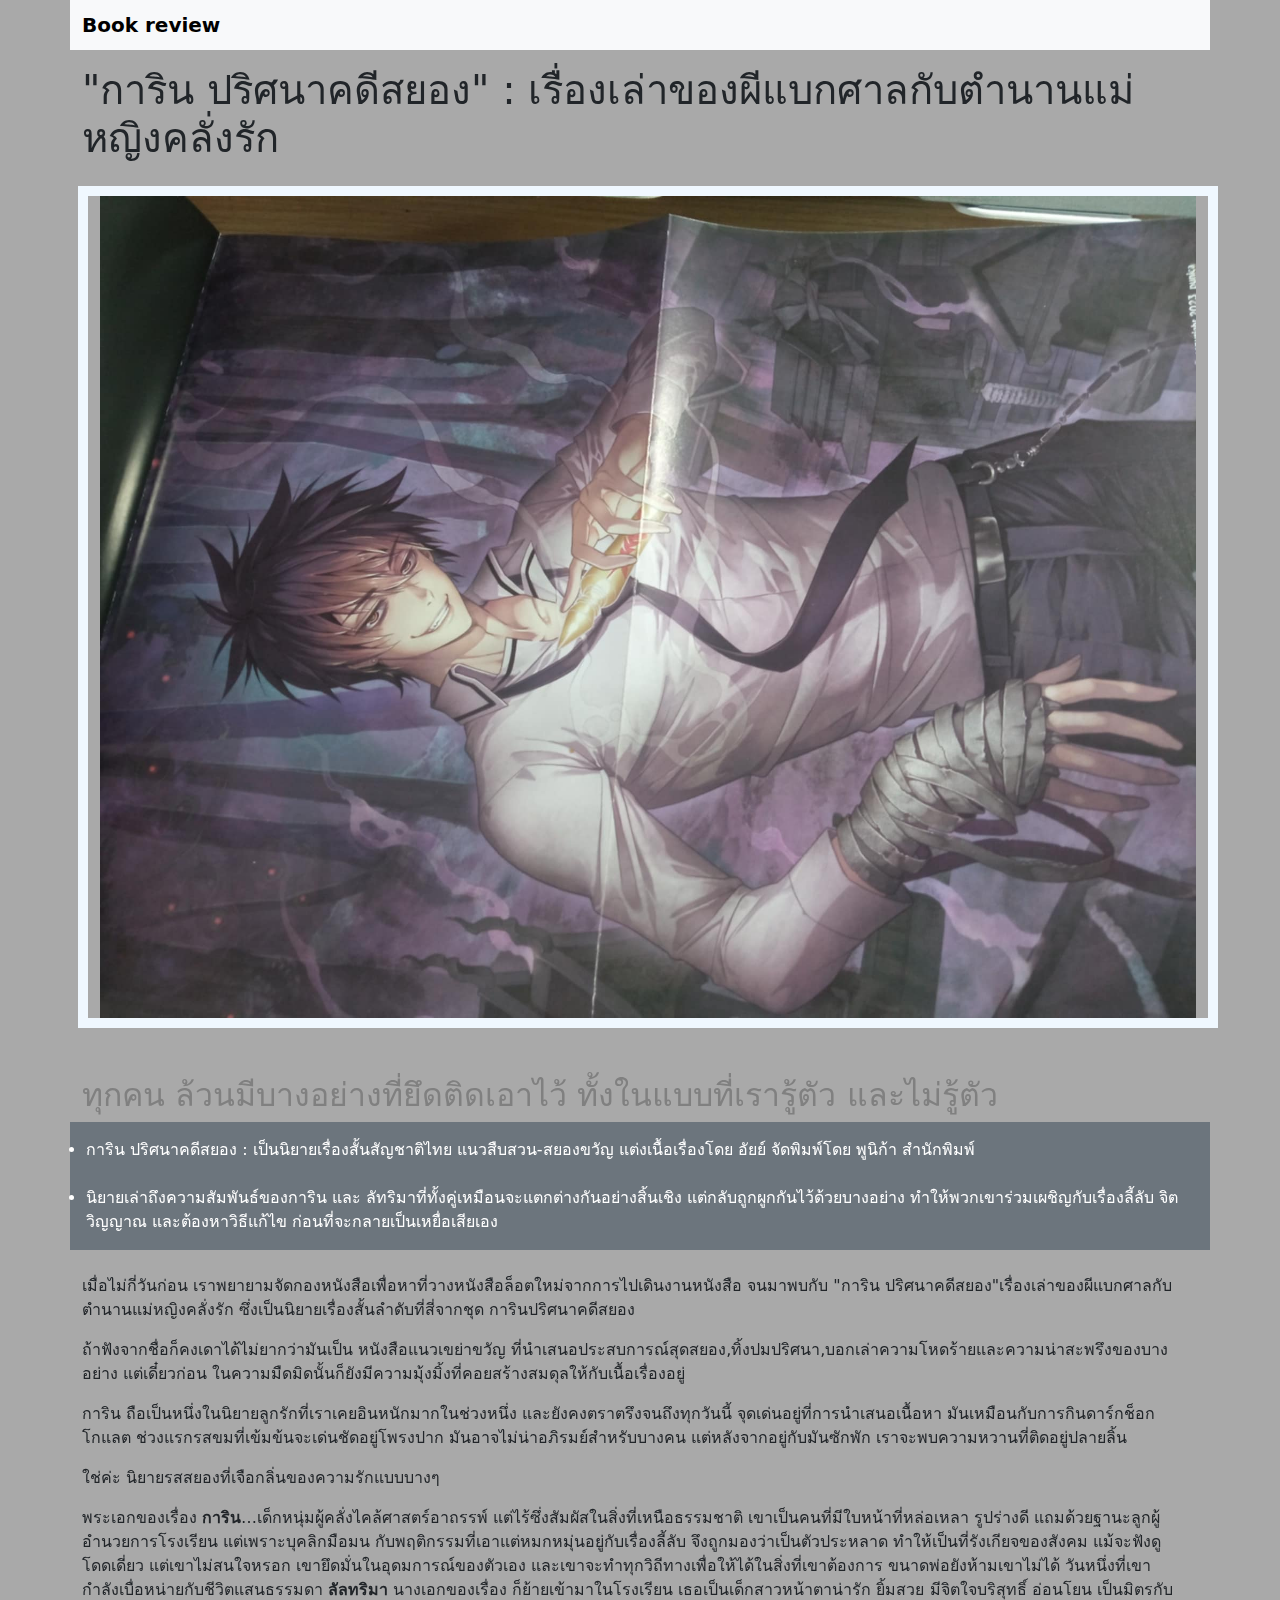
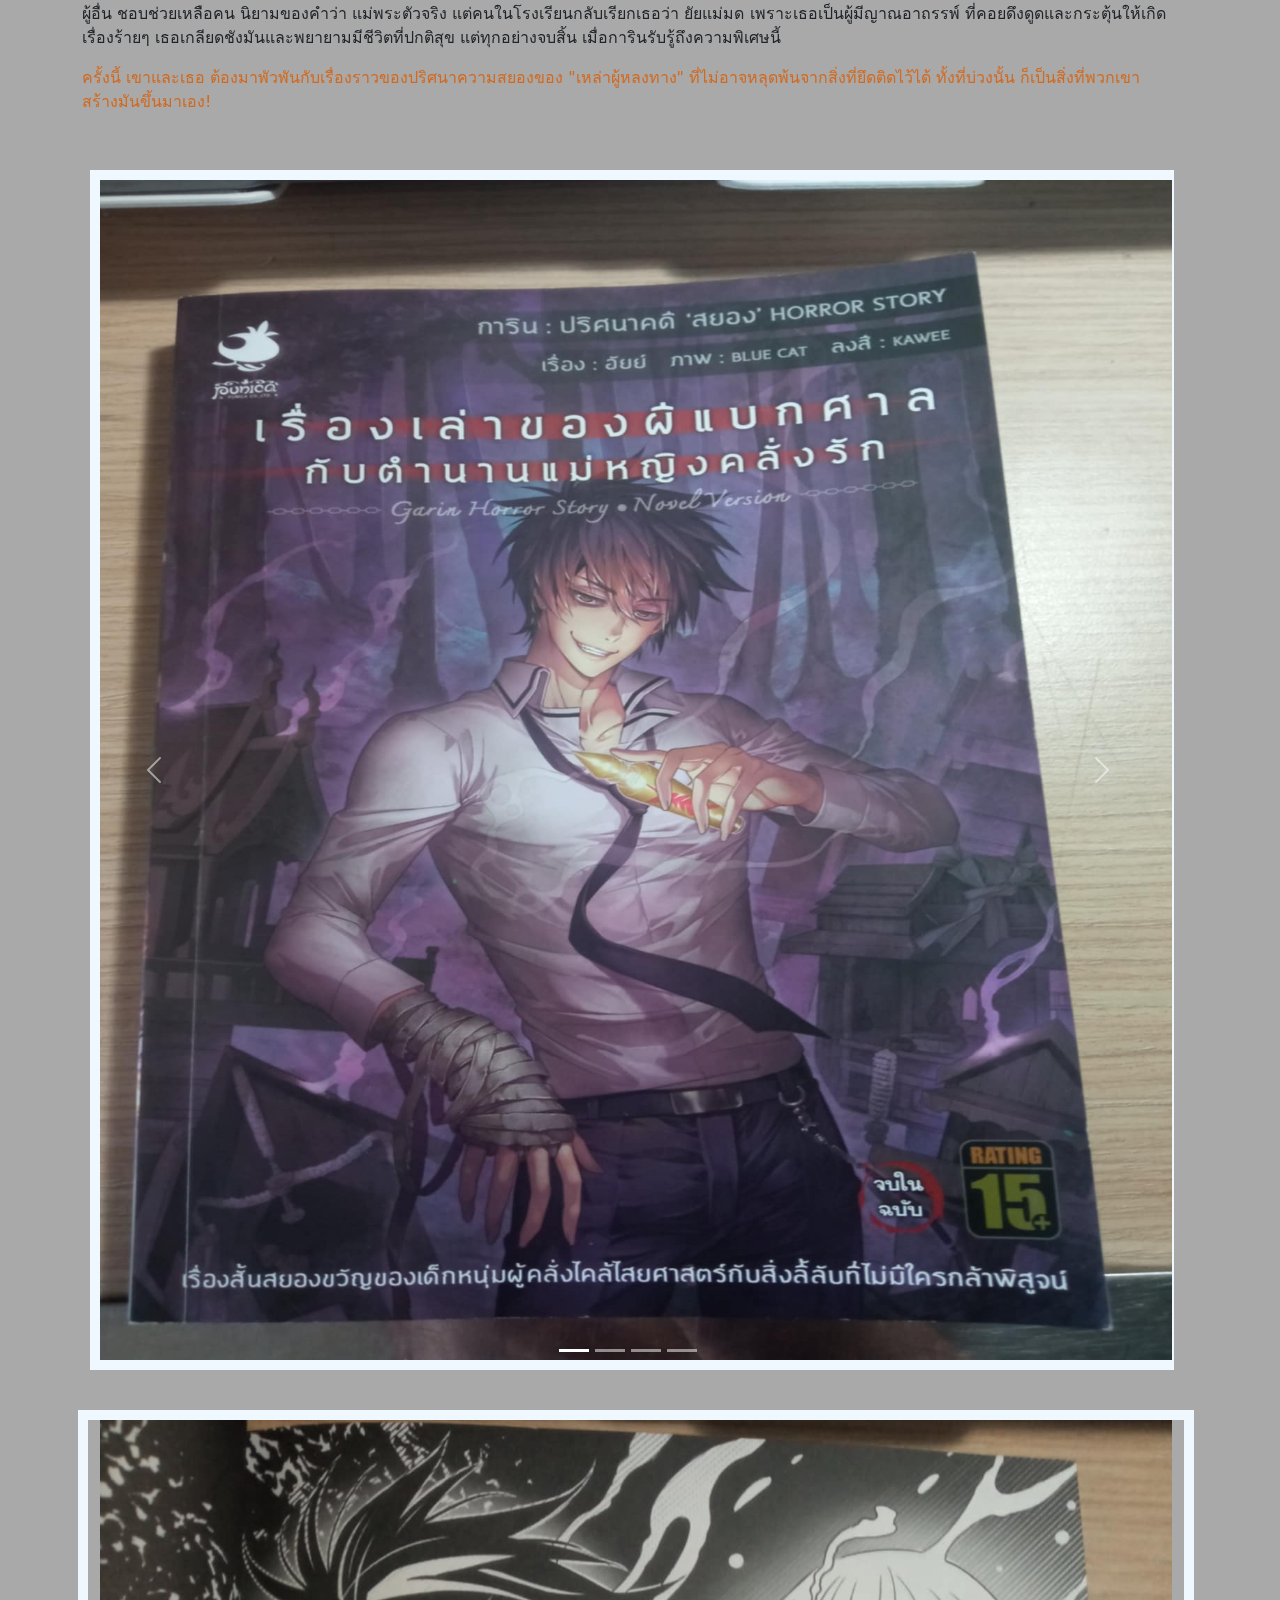
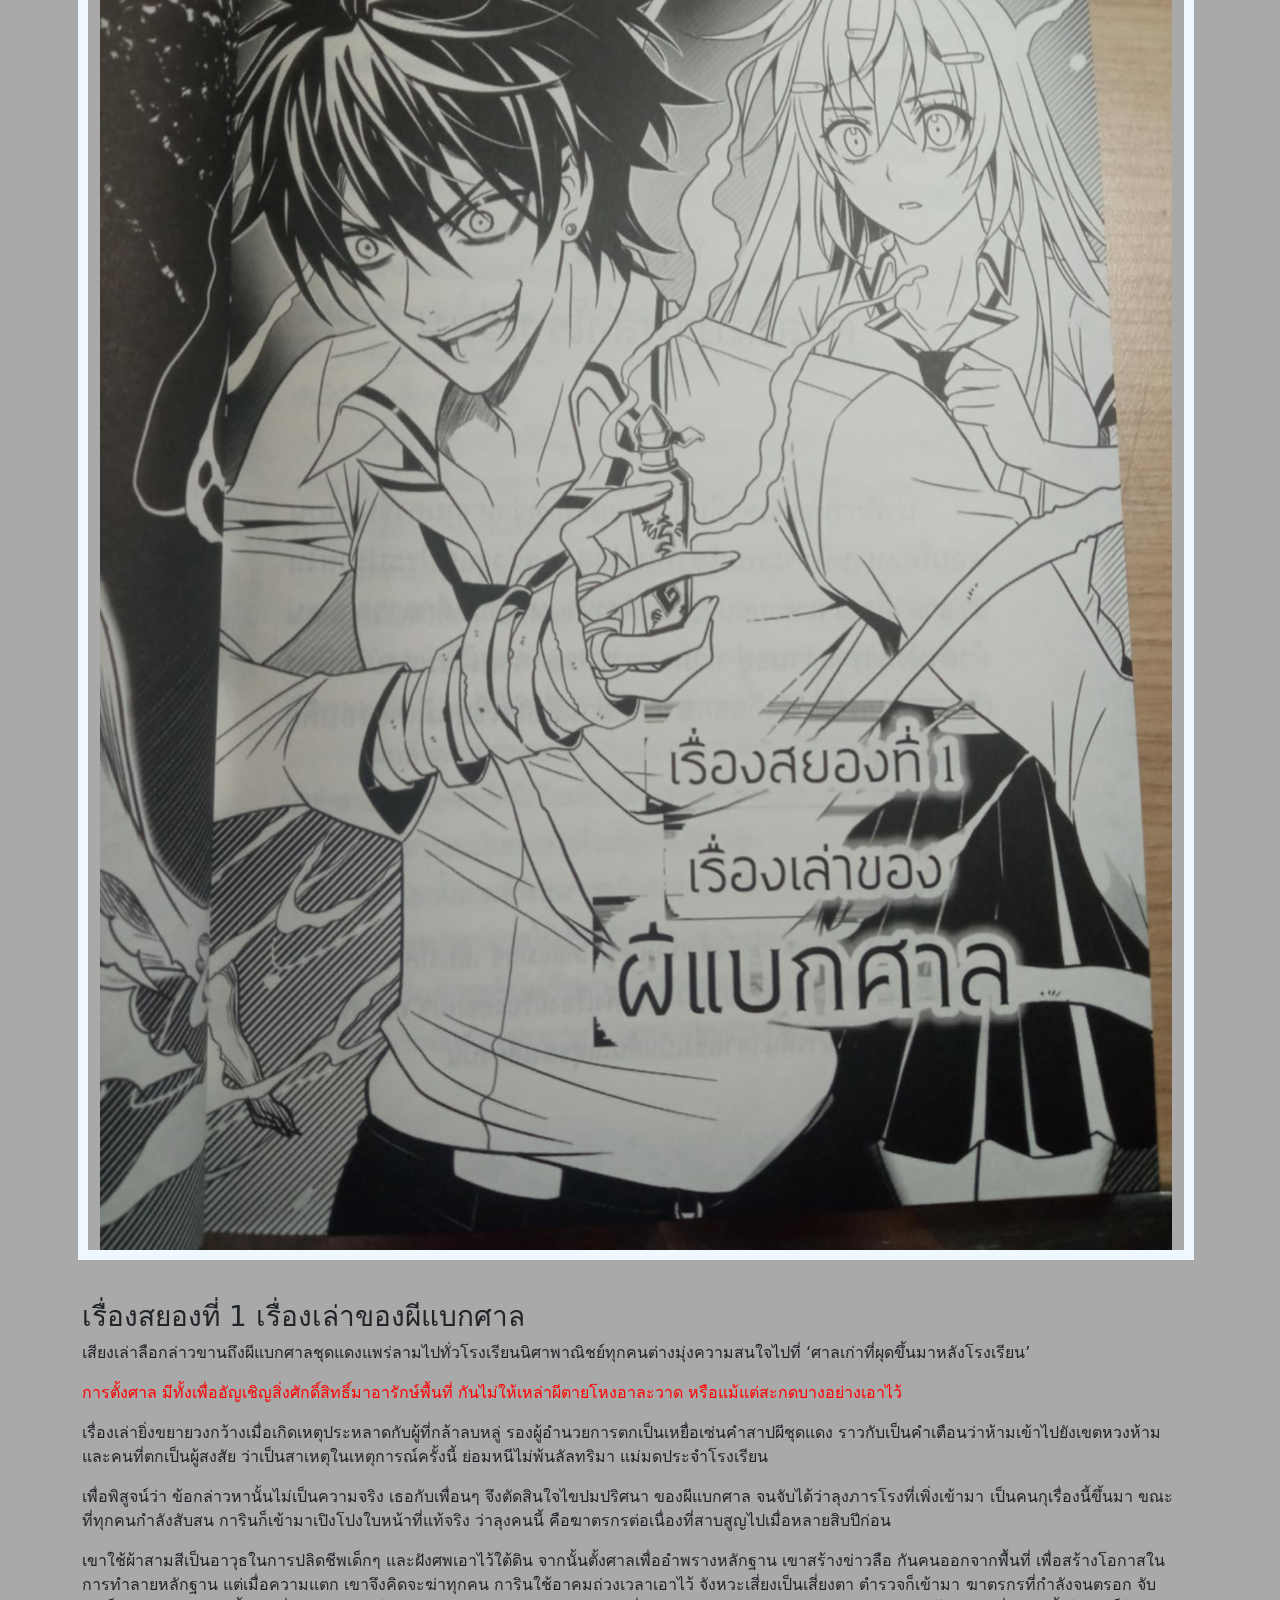
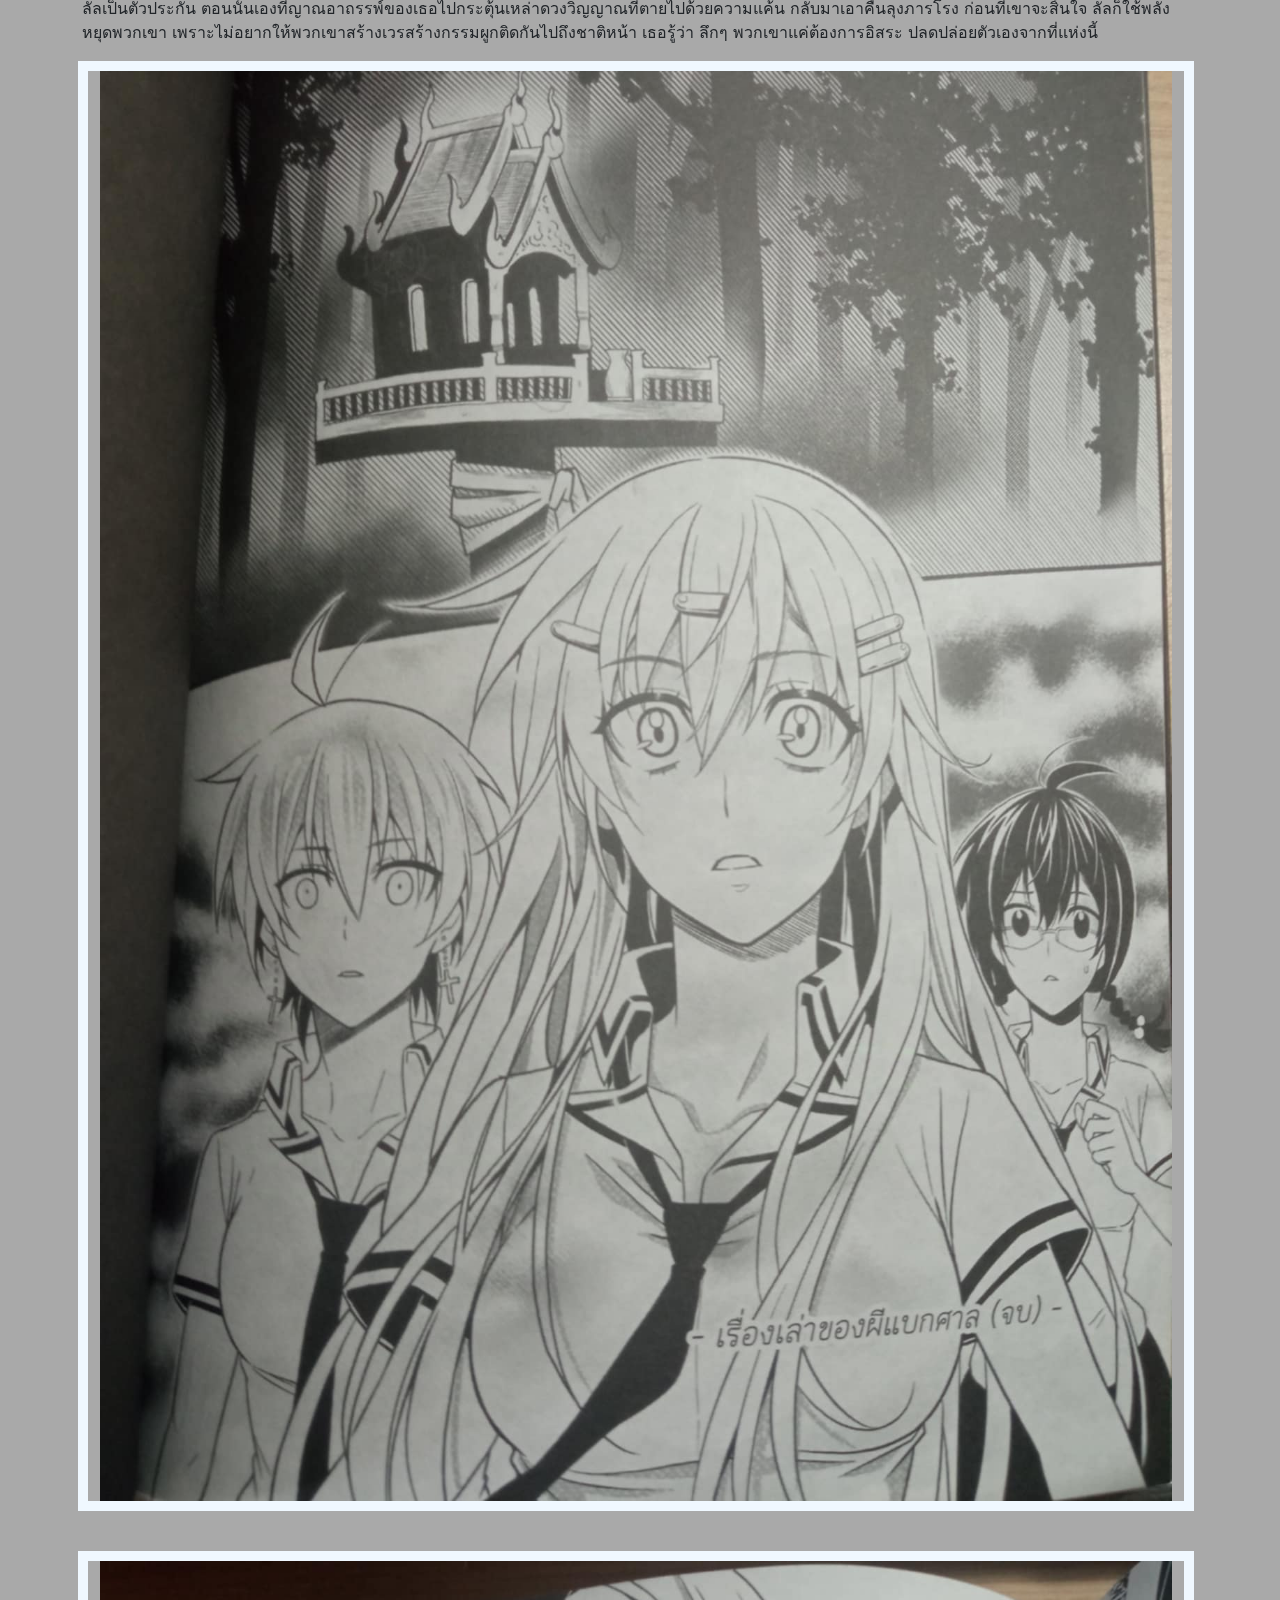
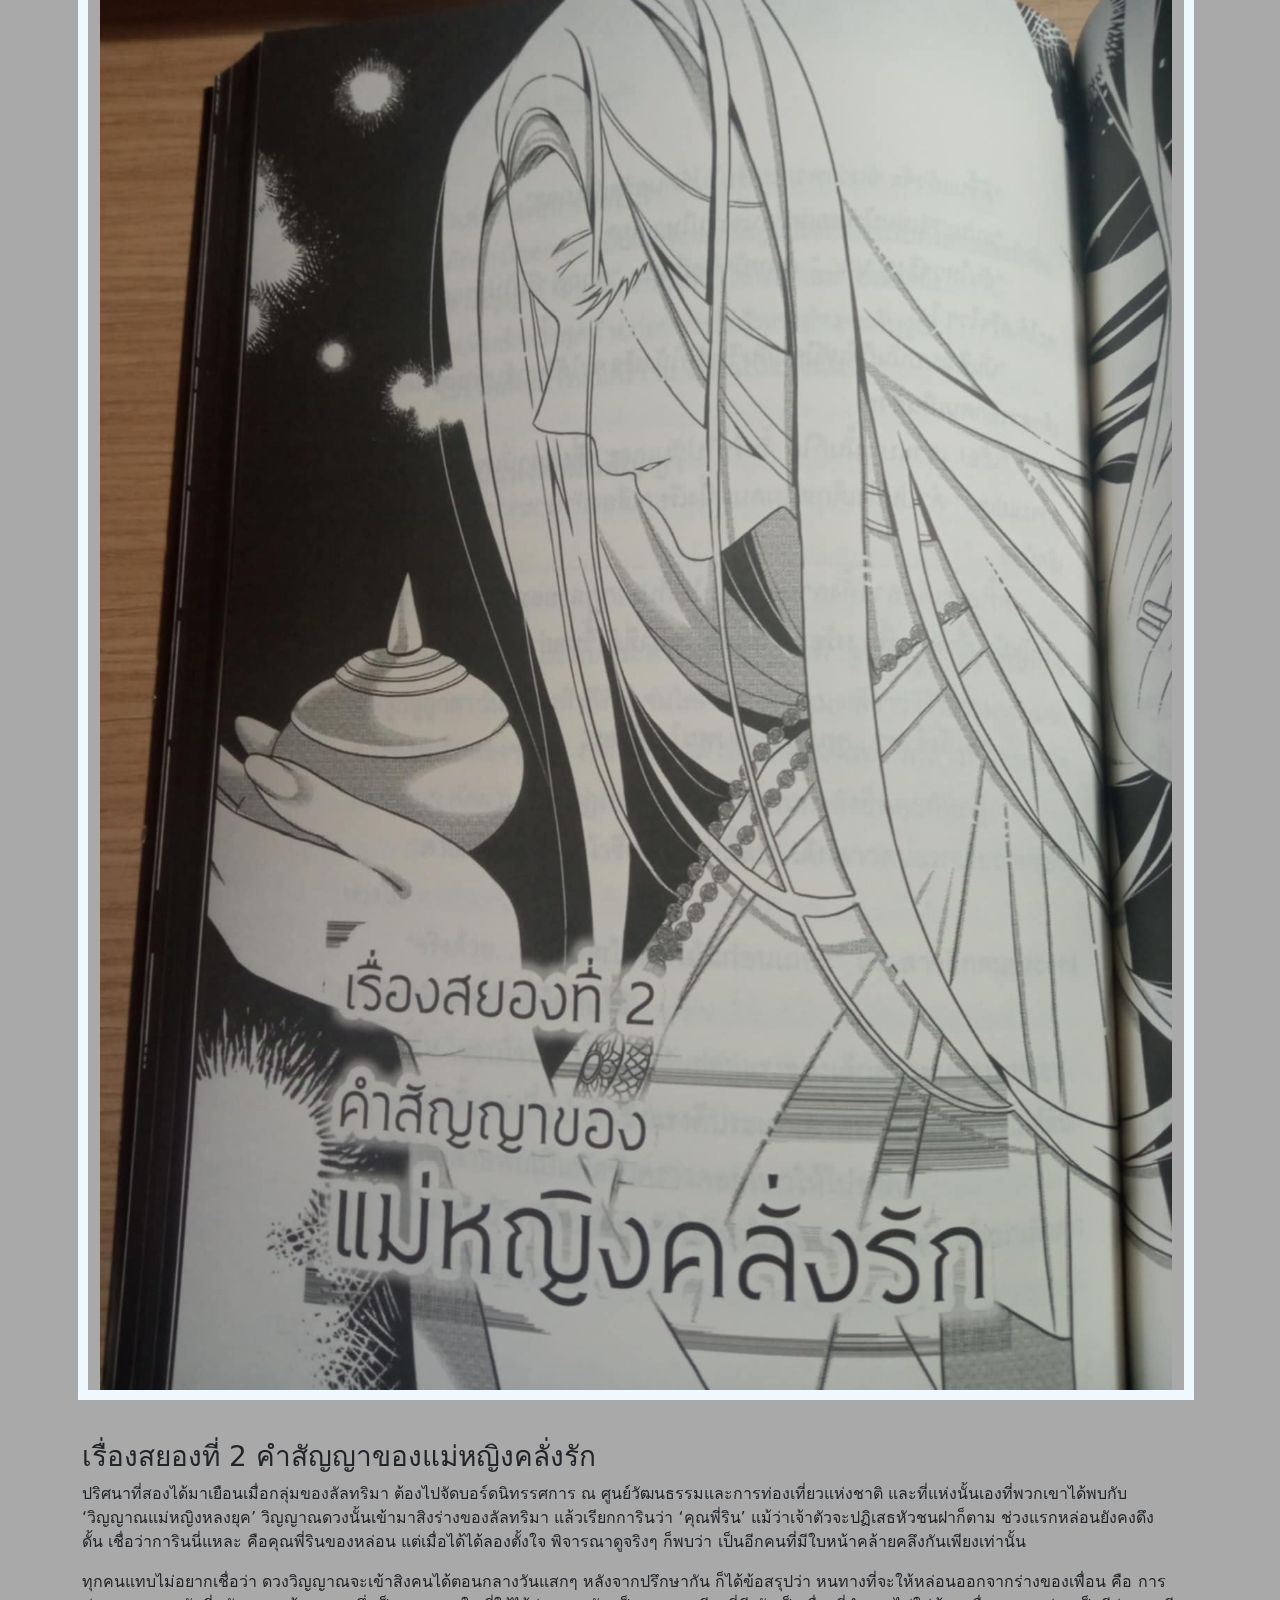
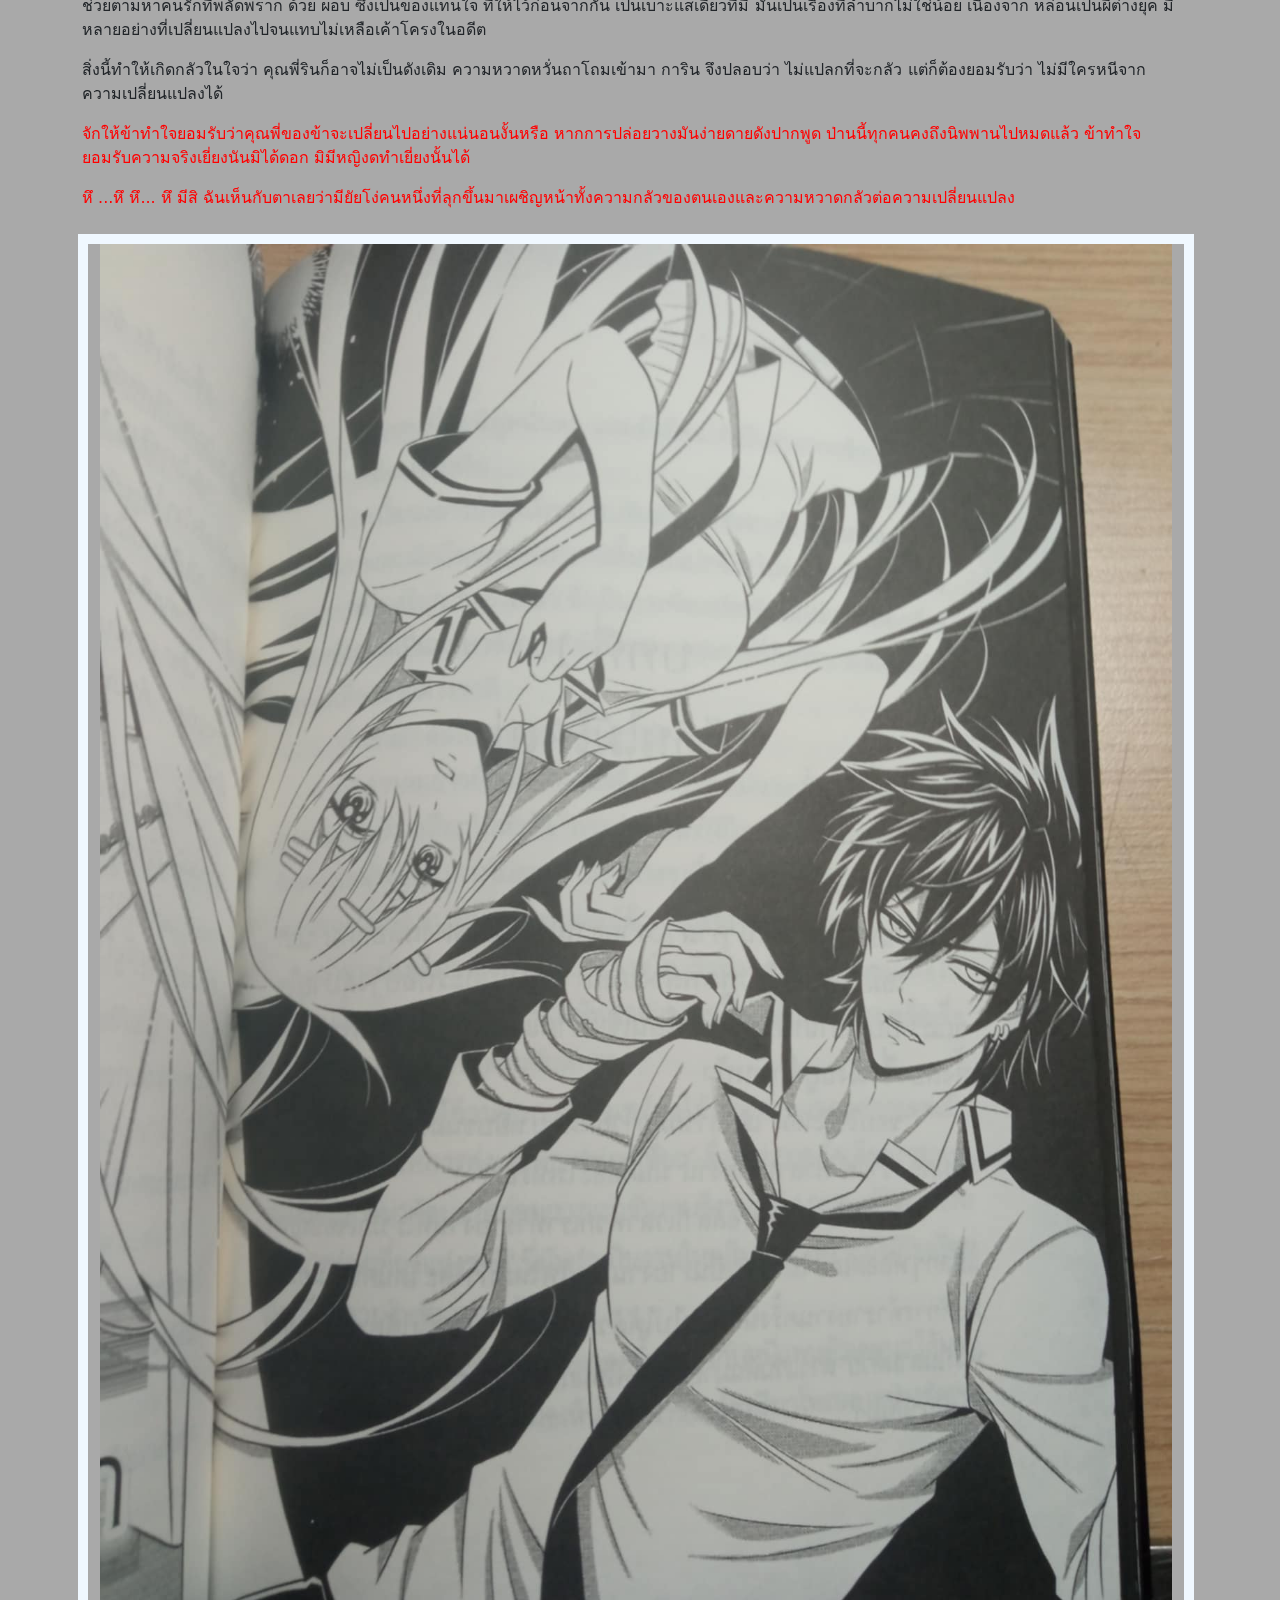
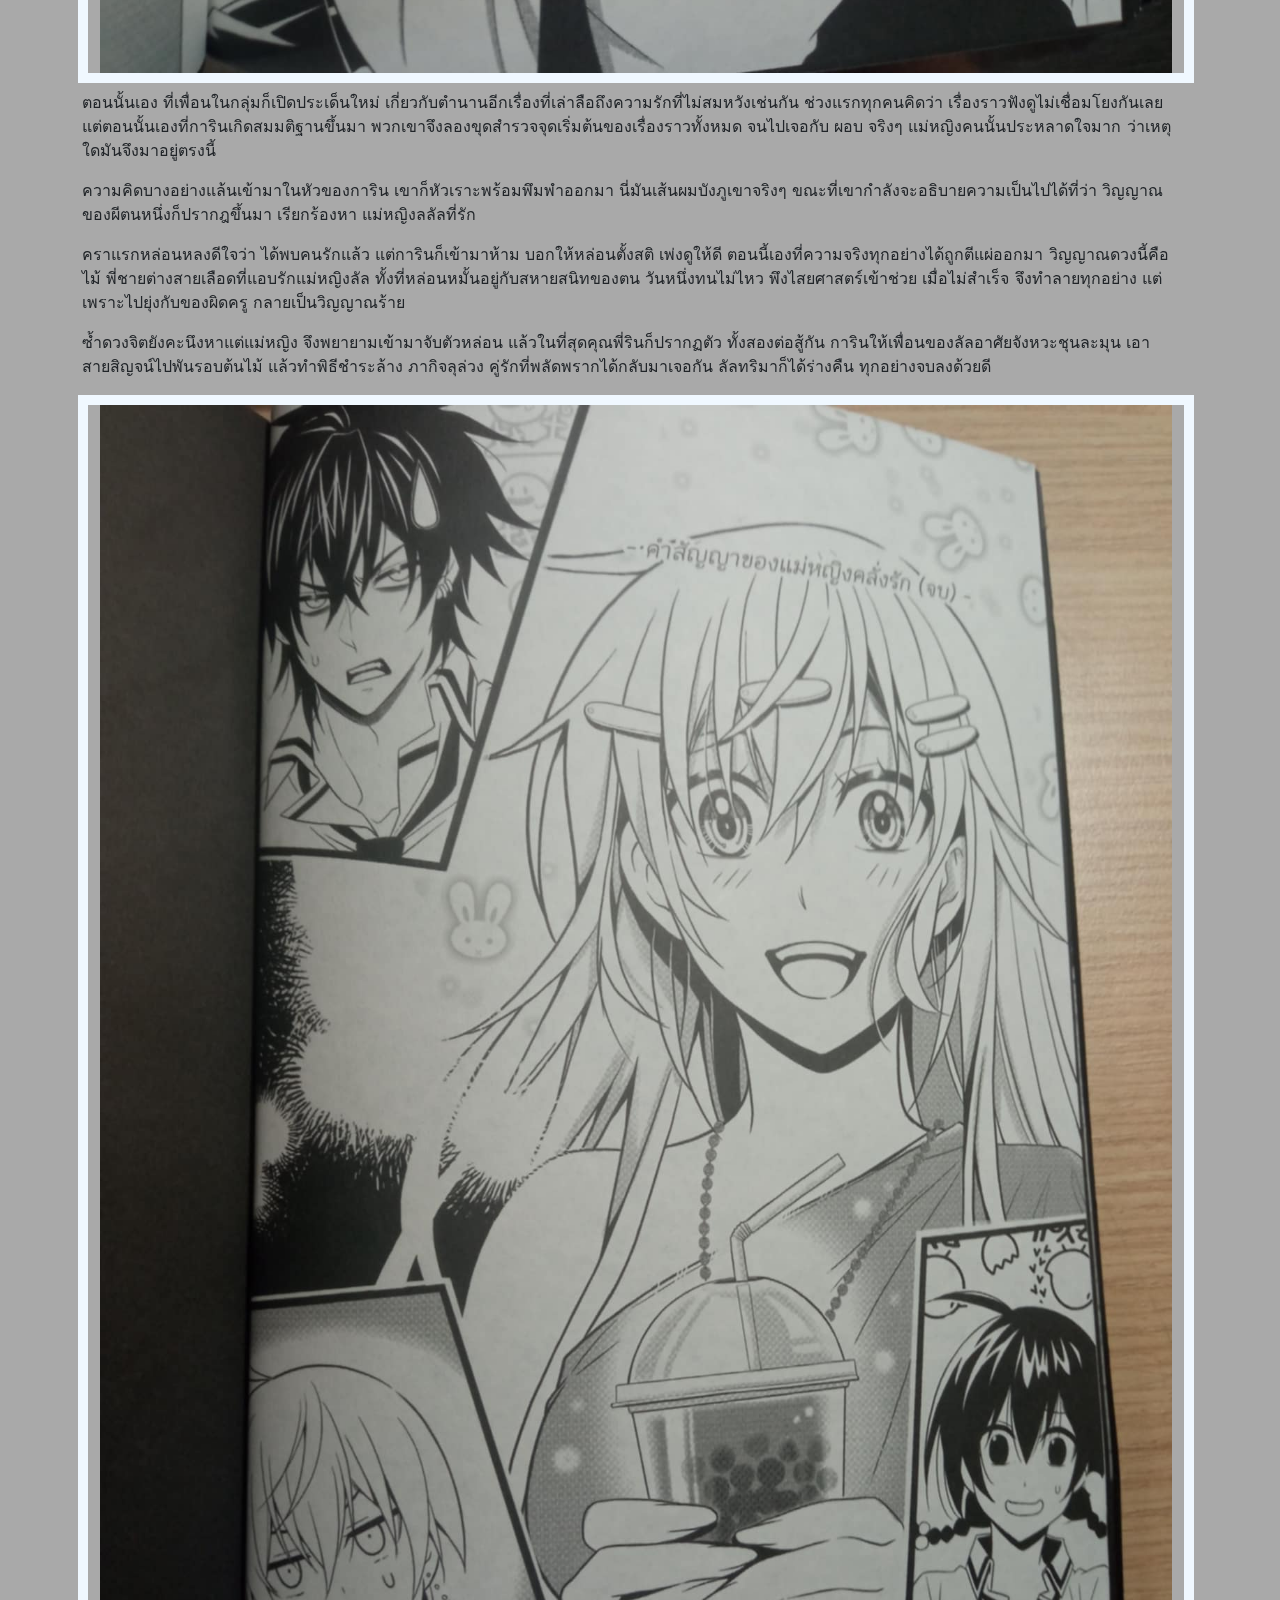
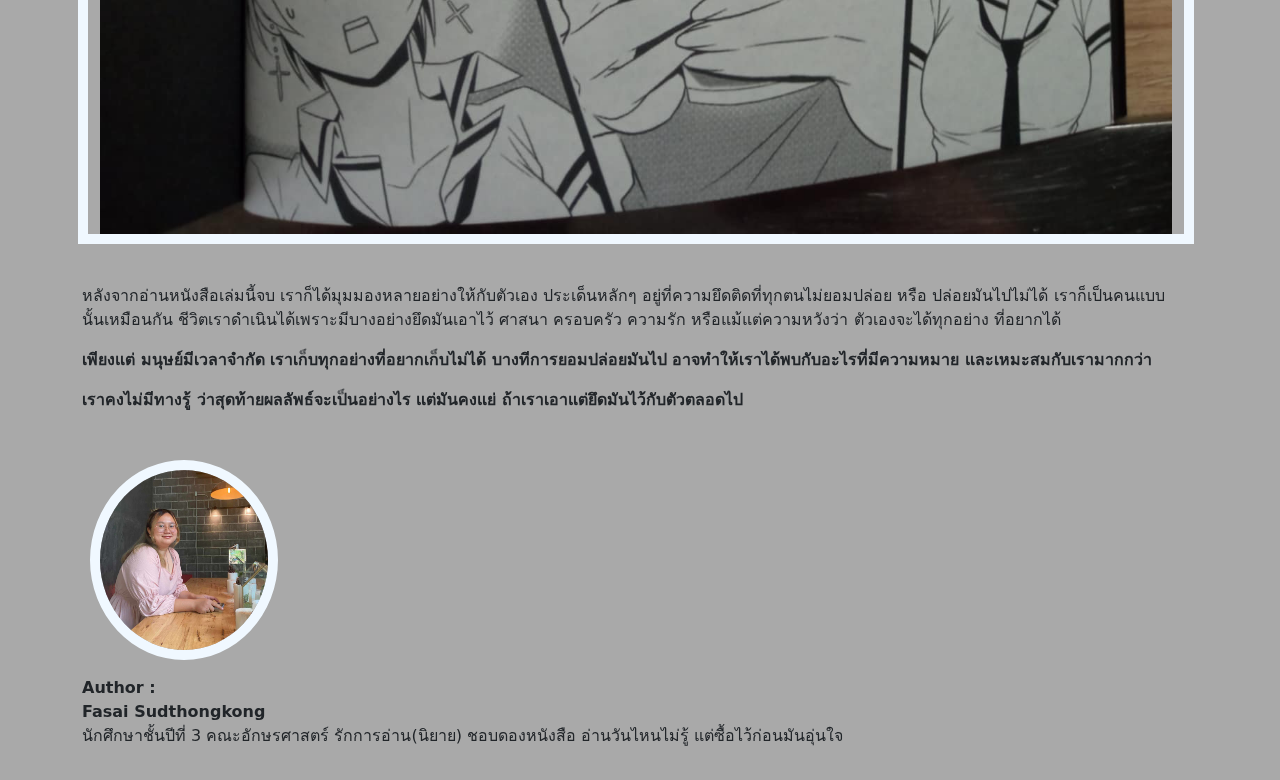
==== index.html @ 16ae3719 "version 1" ====
<!doctype html>
<html lang="en">
  <head>
    <meta charset="utf-8">
    <meta name="viewport" content="width=device-width, initial-scale=1">
    <title>Bootstrap demo</title>
    <link href="https://cdn.jsdelivr.net/npm/bootstrap@5.3.3/dist/css/bootstrap.min.css" rel="stylesheet" integrity="sha384-QWTKZyjpPEjISv5WaRU9OFeRpok6YctnYmDr5pNlyT2bRjXh0JMhjY6hW+ALEwIH" crossorigin="anonymous">
    <link rel="stylesheet" href="css/style.css">
    <link rel="preconnect" href="https://fonts.googleapis.com">
    <link rel="preconnect" href="https://fonts.gstatic.com" crossorigin>
    <link href="https://fonts.googleapis.com/css2?family=Chakra+Petch:wght@300;400&family=Noto+Sans+Thai:wght@100..900&display=swap" rel="stylesheet">
  </head>
  <body>

<div class="container">
<div class="row sticky-top">
  <nav class="navbar navbar-expand-lg bg-body-tertiary">
    <div class="container">
      <span class="navbar-brand mb-0 h1"><strong> Book review</strong></span>
    </div>
  </nav>


    <!-- end row 1  -->
    <br>
   <!-- row 2 -->
    <div class="container">
    <div class="row my-3">
      <article>
        
        <h1>"การิน ปริศนาคดีสยอง" : เรื่องเล่าของผีแบกศาลกับตำนานแม่หญิงคลั่งรัก </h1>
          
        </article>
    </div>
    <!-- end row 2 -->

     <!-- row 3 -->
     <div class="row">
      
        <img src="images/01.jpg" alt="width=200" height="400" class="img-fluid">
      
     </div>
     <br>
    <!-- end row 3 -->

   

    <!-- row 4  -->
     
      
        <div class="row my-3">
        
        <h2>ทุกคน ล้วนมีบางอย่างที่ยึดติดเอาไว้ ทั้งในแบบที่เรารู้ตัว และไม่รู้ตัว</h2>
        <br>
        <div class="p-3 mb-2 bg-secondary text-white"> <li>การิน ปริศนาคดีสยอง  : เป็นนิยายเรื่องสั้นสัญชาติไทย แนวสืบสวน-สยองขวัญ   แต่งเนื้อเรื่องโดย อัยย์  จัดพิมพ์โดย พูนิก้า สำนักพิมพ์</li>
          <br><li>นิยายเล่าถึงความสัมพันธ์ของการิน และ ลัทริมาที่ทั้งคู่เหมือนจะแตกต่างกันอย่างสิ้นเชิง แต่กลับถูกผูกกันไว้ด้วยบางอย่าง ทำให้พวกเขาร่วมเผชิญกับเรื่องลี้ลับ จิตวิญญาณ และต้องหาวิธีแก้ไข ก่อนที่จะกลายเป็นเหยื่อเสียเอง</li>

          </div>
        
    <!-- end row 4 -->
     <div class="row my-3">
      <p>เมื่อไม่กี่วันก่อน เราพยายามจัดกองหนังสือเพื่อหาที่วางหนังสือล็อตใหม่จากการไปเดินงานหนังสือ จนมาพบกับ "การิน ปริศนาคดีสยอง"เรื่องเล่าของผีแบกศาลกับตำนานแม่หญิงคลั่งรัก  ซึ่งเป็นนิยายเรื่องสั้นลำดับที่สี่จากชุด การินปริศนาคดีสยอง  </p>
      <p>ถ้าฟังจากชื่อก็คงเดาได้ไม่ยากว่ามันเป็น หนังสือแนวเขย่าขวัญ ที่นำเสนอประสบการณ์สุดสยอง,ทิ้งปมปริศนา,บอกเล่าความโหดร้ายและความน่าสะพรึงของบางอย่าง แต่เดี๋ยวก่อน ในความมืดมิดนั้นก็ยังมีความมุ้งมิ้งที่คอยสร้างสมดุลให้กับเนื้อเรื่องอยู่ </p>
      <p>การิน ถือเป็นหนึ่งในนิยายลูกรักที่เราเคยอินหนักมากในช่วงหนึ่ง และยังคงตราตรึงจนถึงทุกวันนี้ จุดเด่นอยู่ที่การนำเสนอเนื้อหา มันเหมือนกับการกินดาร์กช็อกโกแลต ช่วงแรกรสขมที่เข้มข้นจะเด่นชัดอยู่โพรงปาก มันอาจไม่น่าอภิรมย์สำหรับบางคน แต่หลังจากอยู่กับมันซักพัก เราจะพบความหวานที่ติดอยู่ปลายลิ้น </p>
      <p>ใช่ค่ะ นิยายรสสยองที่เจือกลิ่นของความรักแบบบางๆ </p>
      <p>พระเอกของเรื่อง <strong>การิน</strong>…เด็กหนุ่มผู้คลั่งไคล้ศาสตร์อาถรรพ์ แต่ไร้ซึ่งสัมผัสในสิ่งที่เหนือธรรมชาติ เขาเป็นคนที่มีใบหน้าที่หล่อเหลา รูปร่างดี แถมด้วยฐานะลูกผู้อำนวยการโรงเรียน  แต่เพราะบุคลิกมือมน กับพฤติกรรมที่เอาแต่หมกหมุ่นอยู่กับเรื่องลี้ลับ จึงถูกมองว่าเป็นตัวประหลาด ทำให้เป็นที่รังเกียจของสังคม แม้จะฟังดูโดดเดี่ยว แต่เขาไม่สนใจหรอก เขายึดมั่นในอุดมการณ์ของตัวเอง และเขาจะทำทุกวิถีทางเพื่อให้ได้ในสิ่งที่เขาต้องการ ขนาดพ่อยังห้ามเขาไม่ได้ วันหนึ่งที่เขากำลังเบื่อหน่ายกับชีวิตแสนธรรมดา <strong>ลัลทริมา</strong> นางเอกของเรื่อง ก็ย้ายเข้ามาในโรงเรียน เธอเป็นเด็กสาวหน้าตาน่ารัก ยิ้มสวย มีจิตใจบริสุทธิ์ อ่อนโยน เป็นมิตรกับผู้อื่น ชอบช่วยเหลือคน นิยามของคำว่า แม่พระตัวจริง แต่คนในโรงเรียนกลับเรียกเธอว่า ยัยแม่มด  เพราะเธอเป็นผู้มีญาณอาถรรพ์ ที่คอยดึงดูดและกระตุ้นให้เกิดเรื่องร้ายๆ เธอเกลียดชังมันและพยายามมีชีวิตที่ปกติสุข แต่ทุกอย่างจบสิ้น เมื่อการินรับรู้ถึงความพิเศษนี้ </p>
      <p style="color: chocolate;"> ครั้งนี้ เขาและเธอ ต้องมาพัวพันกับเรื่องราวของปริศนาความสยองของ "เหล่าผู้หลงทาง" ที่ไม่อาจหลุดพ้นจากสิ่งที่ยึดติดไว้ได้ ทั้งที่บ่วงนั้น ก็เป็นสิ่งที่พวกเขาสร้างมันขึ้นมาเอง!</p>
    </div>
     <!-- end row 4 -->

    <!-- row 5 -->
    <div class="row my-3">
      <div id="carouselExampleIndicators" class="carousel slide">
        <div class="carousel-indicators">
          <button type="button" data-bs-target="#carouselExampleIndicators" data-bs-slide-to="0" class="active" aria-current="true" aria-label="Slide 1"></button>
          <button type="button" data-bs-target="#carouselExampleIndicators" data-bs-slide-to="1" aria-label="Slide 2"></button>
          <button type="button" data-bs-target="#carouselExampleIndicators" data-bs-slide-to="2" aria-label="Slide 3"></button>
          <button type="button" data-bs-target="#carouselExampleIndicators" data-bs-slide-to="3" aria-label="Slide 4"></button>
        </div>
        <div class="carousel-inner">
          <div class="carousel-item active">
            <img src="images/02.jpg" class="d-block w-100" alt="width=800" height="1200" class="img-fluid">
          </div>
          <div class="carousel-item">
            <img src="images/05.jpg" class="d-block w-100" alt="width=800" height="1200" class="img-fluid">
          </div>
          <div class="carousel-item">
            <img src="images/07.jpg" class="d-block w-100" alt="width=800" height="1200" class="img-fluid">
          </div>
          <div class="carousel-item">
            <img src="images/03.jpg" class="d-block w-100" alt="width=800" height="1200" class="img-fluid">
          </div>
        </div>
        <button class="carousel-control-prev" type="button" data-bs-target="#carouselExampleIndicators" data-bs-slide="prev">
          <span class="carousel-control-prev-icon" aria-hidden="true"></span>
          <span class="visually-hidden">Previous</span>
        </button>
        <button class="carousel-control-next" type="button" data-bs-target="#carouselExampleIndicators" data-bs-slide="next">
          <span class="carousel-control-next-icon" aria-hidden="true"></span>
          <span class="visually-hidden">Next</span>
        </button>
      </div>
    </div>
     
    <!-- end row 5 -->
<br>
    <!-- row 6 -->
    <div class="row my-3">
      <img src="images/04.jpg" alt="alt="width=800" height="1200" class="img-fluid">
    
    </div>
    <!-- end row 6 -->

    <!-- row 7 -->
    <div class="row my-3">
      <h3><str>เรื่องสยองที่ 1 เรื่องเล่าของผีแบกศาล</str></h3>
      <p>เสียงเล่าลือกล่าวขานถึงผีแบกศาลชุดแดงแพร่ลามไปทั่วโรงเรียนนิศาพาณิชย์ทุกคนต่างมุ่งความสนใจไปที่ ‘ศาลเก่าที่ผุดขึ้นมาหลังโรงเรียน’ </p>
      <p style="color:red;">การตั้งศาล มีทั้งเพื่ออัญเชิญสิ่งศักดิ์สิทธิ์มาอารักษ์พื้นที่ กันไม่ให้เหล่าผีตายโหงอาละวาด หรือแม้แต่สะกดบางอย่างเอาไว้</p>
      <p>เรื่องเล่ายิ่งขยายวงกว้างเมื่อเกิดเหตุประหลาดกับผู้ที่กล้าลบหลู่ รองผู้อำนวยการตกเป็นเหยื่อเซ่นคำสาปผีชุดแดง ราวกับเป็นคำเตือนว่าห้ามเข้าไปยังเขตหวงห้าม และคนที่ตกเป็นผู้สงสัย ว่าเป็นสาเหตุในเหตุการณ์ครั้งนี้ ย่อมหนีไม่พ้นลัลทริมา แม่มดประจำโรงเรียน</p>
      <p>เพื่อพิสูจน์ว่า ข้อกล่าวหานั้นไม่เป็นความจริง เธอกับเพื่อนๆ จึงตัดสินใจไขปมปริศนา ของผีแบกศาล จนจับได้ว่าลุงภารโรงที่เพิ่งเข้ามา เป็นคนกุเรื่องนี้ขึ้นมา ขณะที่ทุกคนกำลังสับสน การินก็เข้ามาเปิงโปงใบหน้าที่แท้จริง ว่าลุงคนนี้  คือฆาตรกรต่อเนื่องที่สาบสูญไปเมื่อหลายสิบปีก่อน </p>
      <p>เขาใช้ผ้าสามสีเป็นอาวุธในการปลิดชีพเด็กๆ และฝังศพเอาไว้ใต้ดิน จากนั้นตั้งศาลเพื่ออำพรางหลักฐาน เขาสร้างข่าวลือ กันคนออกจากพื้นที่ เพื่อสร้างโอกาสในการทำลายหลักฐาน แต่เมื่อความแตก เขาจึงคิดจะฆ่าทุกคน การินใช้อาคมถ่วงเวลาเอาไว้  จังหวะเสี่ยงเป็นเสี่ยงตา ตำรวจก็เข้ามา ฆาตรกรที่กำลังจนตรอก จับลัลเป็นตัวประกัน ตอนนั้นเองที่ญาณอาถรรพ์ของเธอไปกระตุ้นเหล่าดวงวิญญาณที่ตายไปด้วยความแค้น กลับมาเอาคืนลุงภารโรง ก่อนที่เขาจะสิ้นใจ ลัลก็ใช้พลังหยุดพวกเขา  เพราะไม่อยากให้พวกเขาสร้างเวรสร้างกรรมผูกติดกันไปถึงชาติหน้า เธอรู้ว่า ลึกๆ พวกเขาแค่ต้องการอิสระ ปลดปล่อยตัวเองจากที่แห่งนี้</p>
      <img src="images/06.jpg" alt="alt="width=800" height="1200" class="img-fluid">
      
    </div>
   <!-- end row 7 -->

   <!-- row 8 -->

   <div class="row my-3">
    <img src="images/08.jpg" alt="alt="width=800" height="1200" class="img-fluid">
  </div>

    <!-- end row 8 -->

<!-- row 9 -->
<div class="row my-3">
  <h3><str>เรื่องสยองที่ 2 คำสัญญาของแม่หญิงคลั่งรัก </str></h3>
  <p>ปริศนาที่สองได้มาเยือนเมื่อกลุ่มของลัลทริมา ต้องไปจัดบอร์ดนิทรรศการ ณ  ศูนย์วัฒนธรรมและการท่องเที่ยวแห่งชาติ และที่แห่งนั้นเองที่พวกเขาได้พบกับ ‘วิญญาณแม่หญิงหลงยุค’  วิญญาณดวงนั้นเข้ามาสิงร่างของลัลทริมา แล้วเรียกการินว่า ‘คุณพี่ริน’ แม้ว่าเจ้าตัวจะปฏิเสธหัวชนฝาก็ตาม ช่วงแรกหล่อนยังคงดึงดั้น เชื่อว่าการินนี่แหละ คือคุณพี่รินของหล่อน แต่เมื่อได้ได้ลองตั้งใจ พิจารณาดูจริงๆ ก็พบว่า เป็นอีกคนที่มีใบหน้าคล้ายคลึงกันเพียงเท่านั้น </p>
  <p>ทุกคนแทบไม่อยากเชื่อว่า ดวงวิญญาณจะเข้าสิงคนได้ตอนกลางวันแสกๆ หลังจากปรึกษากัน ก็ได้ข้อสรุปว่า หนทางที่จะให้หล่อนออกจากร่างของเพื่อน คือ การช่วยตามหาคนรักที่พลัดพราก ด้วย  ผอบ ซึ่งเป็นของแทนใจ ที่ให้ไว้ก่อนจากกัน เป็นเบาะแสเดียวที่มี มันเป็นเรื่องที่ลำบากไม่ใช่น้อย เนื่องจาก หล่อนเป็นผีต่างยุค มีหลายอย่างที่เปลี่ยนแปลงไปจนแทบไม่เหลือเค้าโครงในอดีต </p>
  <p>สิ่งนี้ทำให้เกิดกลัวในใจว่า คุณพี่รินก็อาจไม่เป็นดังเดิม  ความหวาดหวั่นถาโถมเข้ามา การิน จึงปลอบว่า ไม่แปลกที่จะกลัว แต่ก็ต้องยอมรับว่า ไม่มีใครหนีจากความเปลี่ยนแปลงได้</p>
  <p style="color:red;">จักให้ข้าทำใจยอมรับว่าคุณพี่ของข้าจะเปลี่ยนไปอย่างแน่นอนงั้นหรือ หากการปล่อยวางมันง่ายดายดังปากพูด ป่านนี้ทุกคนคงถึงนิพพานไปหมดแล้ว ข้าทำใจยอมรับความจริงเยี่ยงนันมิได้ดอก มิมีหญิงดทำเยี่ยงนั้นได้</p>
  <p style="color:red;">หึ ...หึ หึ... หึ มีสิ ฉันเห็นกับตาเลยว่ามียัยโง่คนหนึ่งที่ลุกขึ้นมาเผชิญหน้าทั้งความกลัวของตนเองและความหวาดกลัวต่อความเปลี่ยนแปลง</p> <br>
  <br>
  <img src="images/10.jpg" alt="alt="width=800" height="1200" class="img-fluid">
  <br>
  <p>ตอนนั้นเอง ที่เพื่อนในกลุ่มก็เปิดประเด็นใหม่ เกี่ยวกับตำนานอีกเรื่องที่เล่าลือถึงความรักที่ไม่สมหวังเช่นกัน ช่วงแรกทุกคนคิดว่า เรื่องราวฟังดูไม่เชื่อมโยงกันเลย  แต่ตอนนั้นเองที่การินเกิดสมมติฐานขึ้นมา พวกเขาจึงลองขุดสำรวจจุดเริ่มต้นของเรื่องราวทั้งหมด จนไปเจอกับ ผอบ จริงๆ แม่หญิงคนนั้นประหลาดใจมาก ว่าเหตุใดมันจึงมาอยู่ตรงนี้  </p>
  <p>ความคิดบางอย่างแล้นเข้ามาในหัวของการิน เขาก็หัวเราะพร้อมพึมพำออกมา นี่มันเส้นผมบังภูเขาจริงๆ ขณะที่เขากำลังจะอธิบายความเป็นไปได้ที่ว่า วิญญาณของผีตนหนึ่งก็ปรากฎขึ้นมา เรียกร้องหา แม่หญิงลลัลที่รัก </p>
  <p>คราแรกหล่อนหลงดีใจว่า ได้พบคนรักแล้ว แต่การินก็เข้ามาห้าม บอกให้หล่อนตั้งสติ เพ่งดูให้ดี ตอนนี้เองที่ความจริงทุกอย่างได้ถูกตีแผ่ออกมา วิญญาณดวงนี้คือ ไม้ พี่ชายต่างสายเลือดที่แอบรักแม่หญิงลัล ทั้งที่หล่อนหมั้นอยู่กับสหายสนิทของตน  วันหนึ่งทนไม่ไหว พึงไสยศาสตร์เข้าช่วย เมื่อไม่สำเร็จ จึงทำลายทุกอย่าง แต่เพราะไปยุ่งกับของผิดครู กลายเป็นวิญญาณร้าย</p>
  <p>ซ้ำดวงจิตยังคะนึงหาแต่แม่หญิง จึงพยายามเข้ามาจับตัวหล่อน แล้วในที่สุดคุณพี่รินก็ปรากฏตัว ทั้งสองต่อสู้กัน การินให้เพื่อนของลัลอาศัยจังหวะชุนละมุน เอาสายสิญจน์ไปพันรอบต้นไม้ แล้วทำพิธีชำระล้าง ภากิจลุล่วง คู่รักที่พลัดพรากได้กลับมาเจอกัน ลัลทริมาก็ได้ร่างคืน ทุกอย่างจบลงด้วยดี</p>
  <img src="images/12.jpg" alt="width=800" height="1200" class="img-fluid">
</div>
<!-- end row 9 -->

<!-- row 10 -->

<div class="row my-3">
  <p>หลังจากอ่านหนังสือเล่มนี้จบ เราก็ได้มุมมองหลายอย่างให้กับตัวเอง ประเด็นหลักๆ อยู่ที่ความยึดติดที่ทุกตนไม่ยอมปล่อย หรือ ปล่อยมันไปไม่ได้ เราก็เป็นคนแบบนั้นเหมือนกัน ชีวิตเราดำเนินได้เพราะมีบางอย่างยึดมันเอาไว้ ศาสนา ครอบครัว ความรัก หรือแม้แต่ความหวังว่า ตัวเองจะได้ทุกอย่าง ที่อยากได้ </p>
  <strong><p>เพียงแต่ มนุษย์มีเวลาจำกัด เราเก็บทุกอย่างที่อยากเก็บไม่ได้ บางทีการยอมปล่อยมันไป อาจทำให้เราได้พบกับอะไรที่มีความหมาย และเหมะสมกับเรามากกว่า </p>
  <p>เราคงไม่มีทางรู้ ว่าสุดท้ายผลลัพธ์จะเป็นอย่างไร แต่มันคงแย่ ถ้าเราเอาแต่ยึดมันไว้กับตัวตลอดไป </p></strong>
</div>

<!-- end row 10 -->
 
<br>


<!-- row 11 -->
<br>
<div class="row">
   <div class="py-2">
    <img src="images/13.jpg" class="rounded-circle" alt="width=200" height="200" class="img-fluid">
   </div>

</div>

<!-- end row 11 -->

 <!-- row 12 -->
<div class="row">
  <div class="col-md-12">
    <strong>Author :</strong>
  </div>

</div>
<!-- end row 12 -->

 <!-- row 13 -->
 <div class="row">
  <div class="col-md-12">
    <strong>Fasai Sudthongkong </strong>
    <p> นักศึกษาชั้นปีที่ 3 คณะอักษรศาสตร์ รักการอ่าน(นิยาย) ชอบดองหนังสือ อ่านวันไหนไม่รู้ แต่ซื้อไว้ก่อนมันอุ่นใจ  </p>
  </div>

</div>
<!-- end row 13 -->











    





  </div>
  </div>
</div>
</div>
















    
    <script src="https://cdn.jsdelivr.net/npm/bootstrap@5.3.3/dist/js/bootstrap.bundle.min.js" integrity="sha384-YvpcrYf0tY3lHB60NNkmXc5s9fDVZLESaAA55NDzOxhy9GkcIdslK1eN7N6jIeHz" crossorigin="anonymous"></script>
  </body>
</html>
---- css/style.css ----
navbar{
    border-style:solid ;
    border-color: blanchedalmond;
}




  h2{
    color: grey;
  }
  
body {
    background-color: darkgray;
  }

  .chakra-petch-light {
    font-family: "Chakra Petch", sans-serif;
    font-weight: 300;
    font-style: normal;
  }
  
  .chakra-petch-regular {
    font-family: "Chakra Petch", sans-serif;
    font-weight: 400;
    font-style: normal;
  }


  // <uniquifier>: Use a unique and descriptive class name
// <weight>: Use a value from 100 to 900

.noto-sans-thai {
  font-family: "Noto Sans Thai", sans-serif;
  font-optical-sizing: auto;
  font-weight: <weight>;
  font-style: normal;
  font-variation-settings:
    "wdth" 100;
}

img{
  border-style: solid;
  border-color: aliceblue;
  border-width: 10px;
  margin: 8px;
}
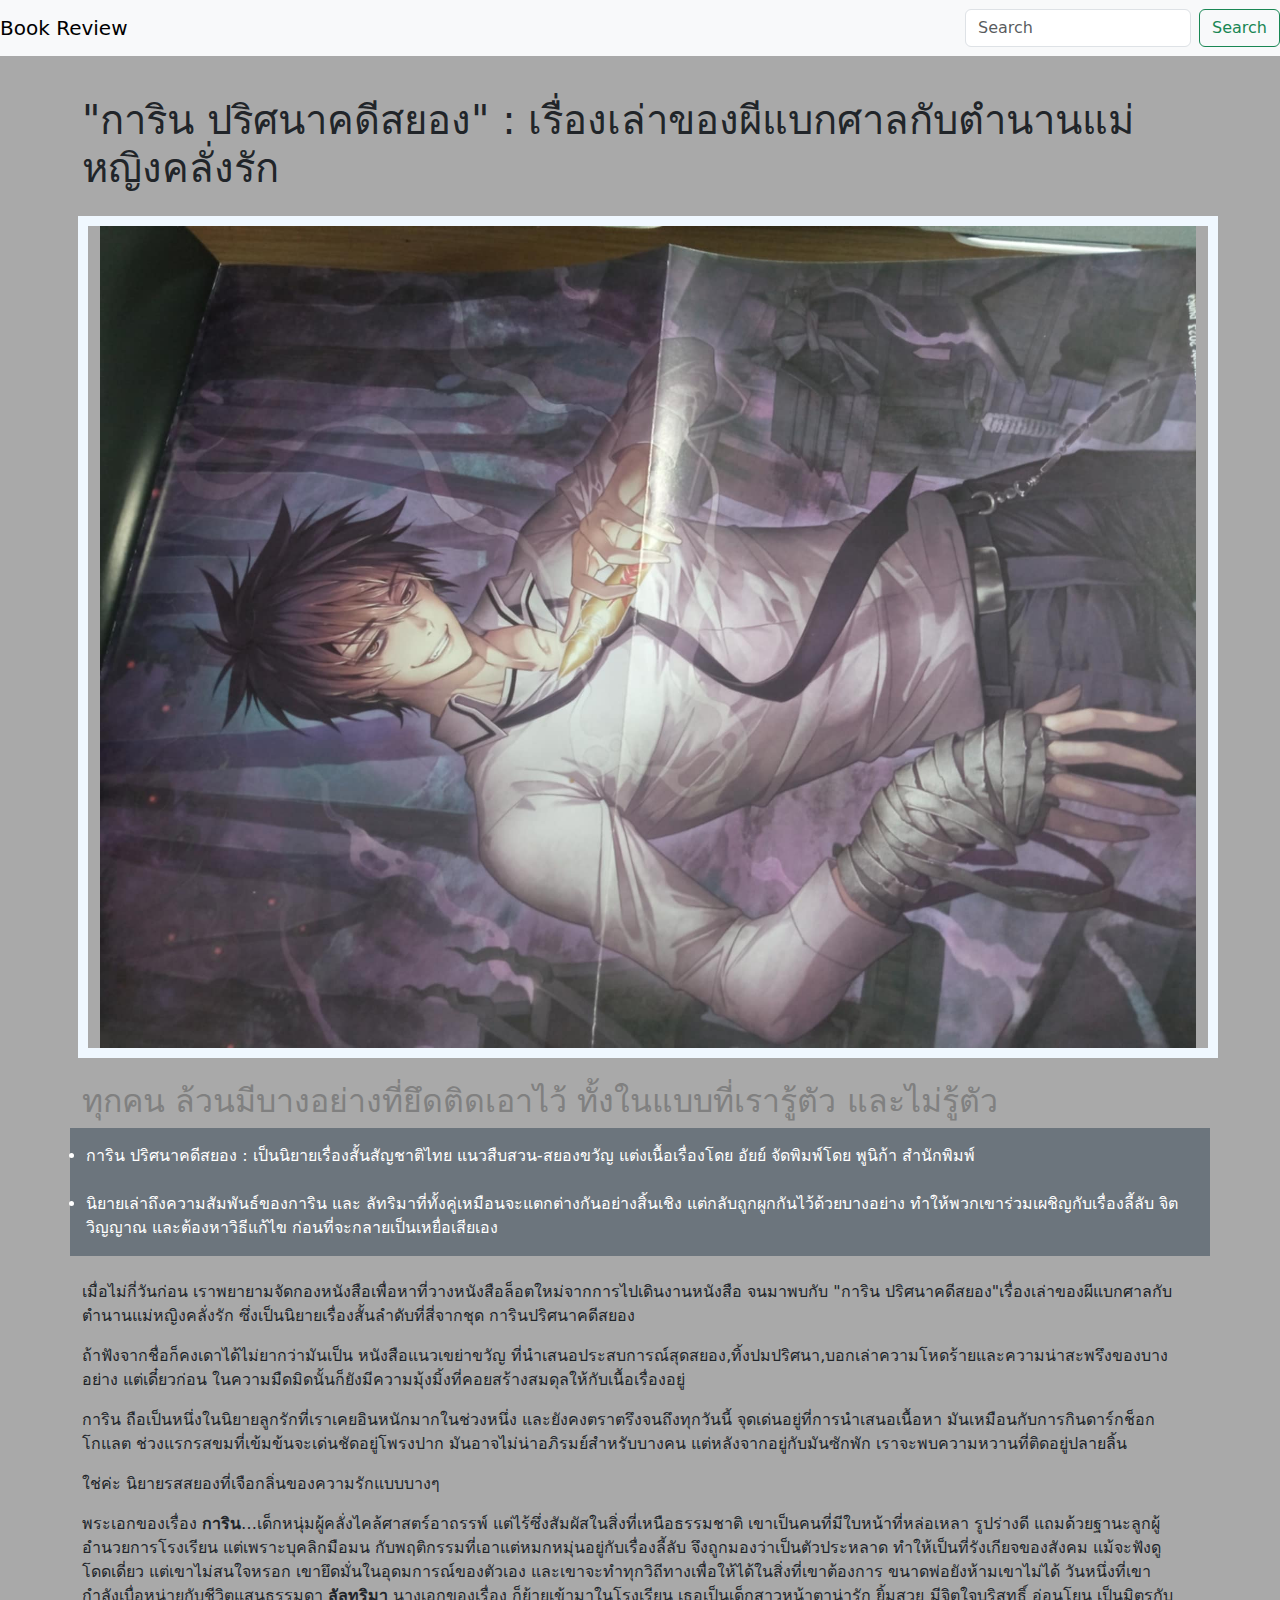
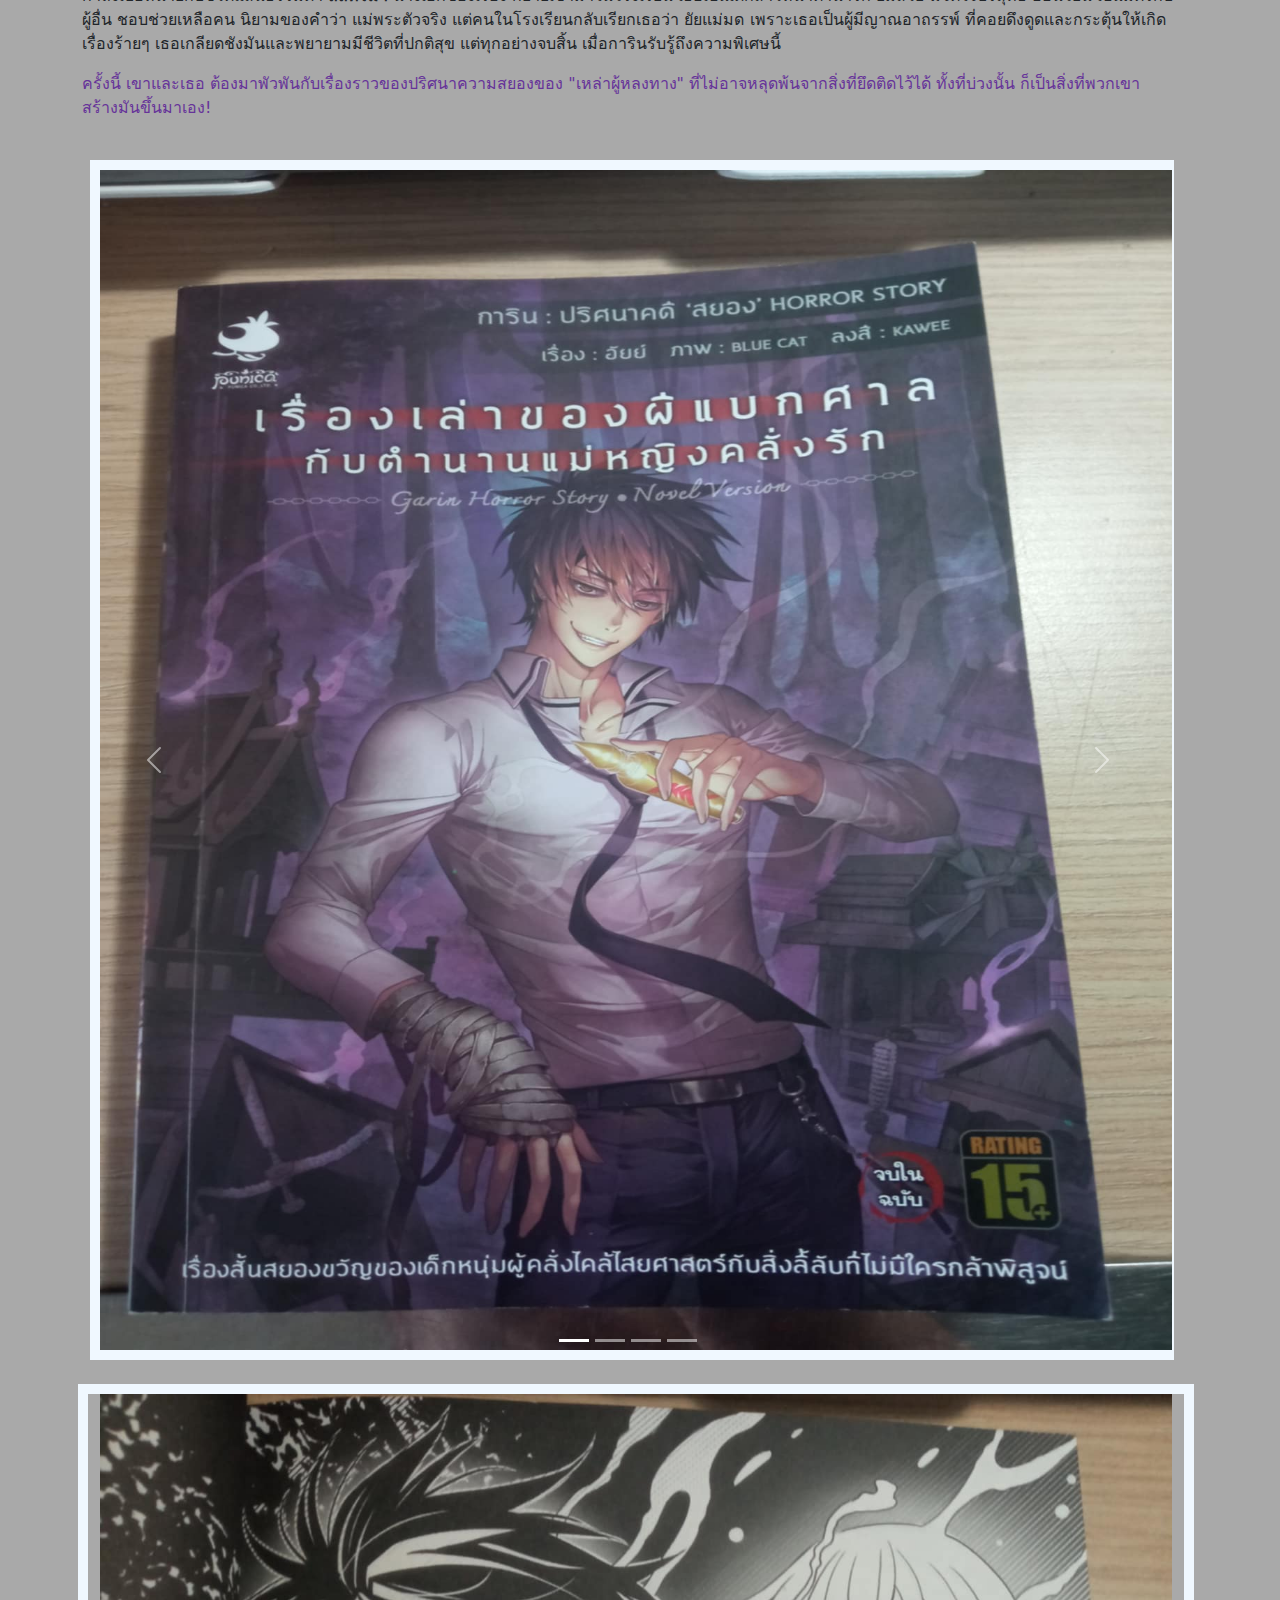
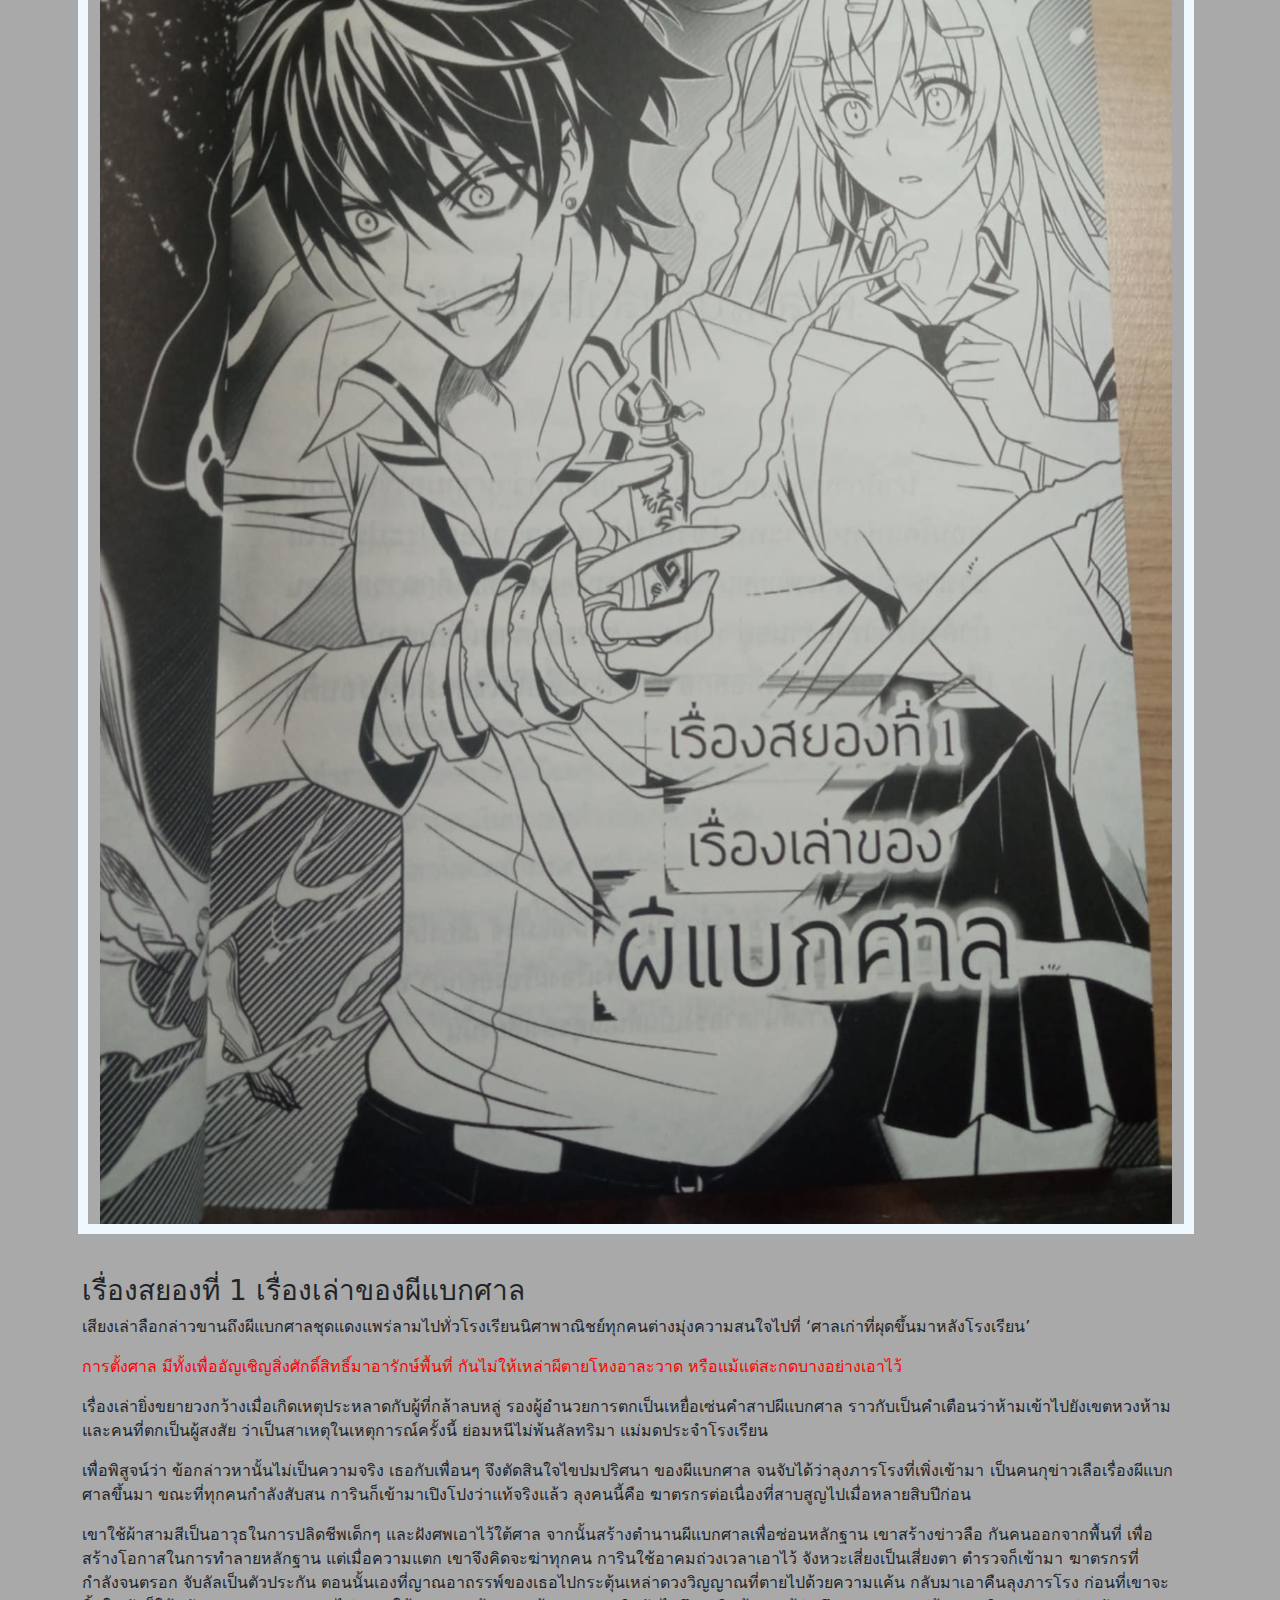
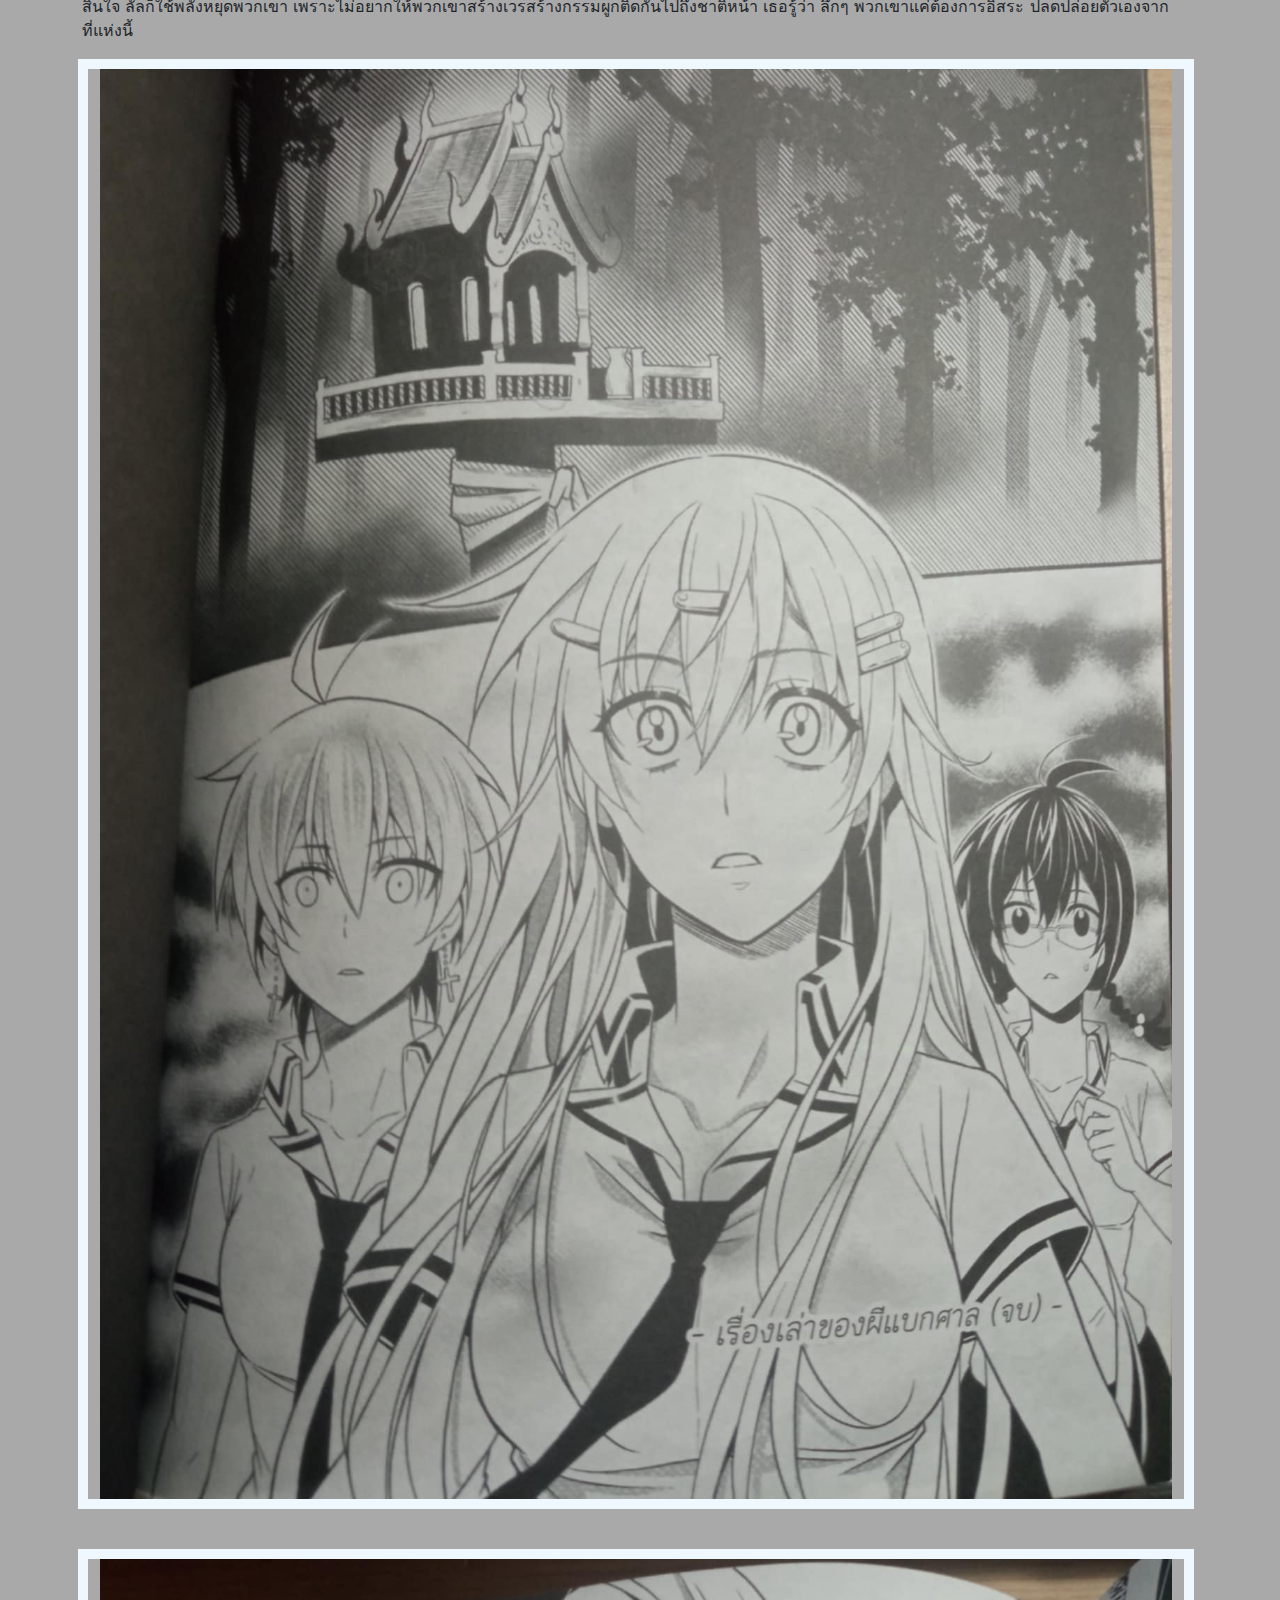
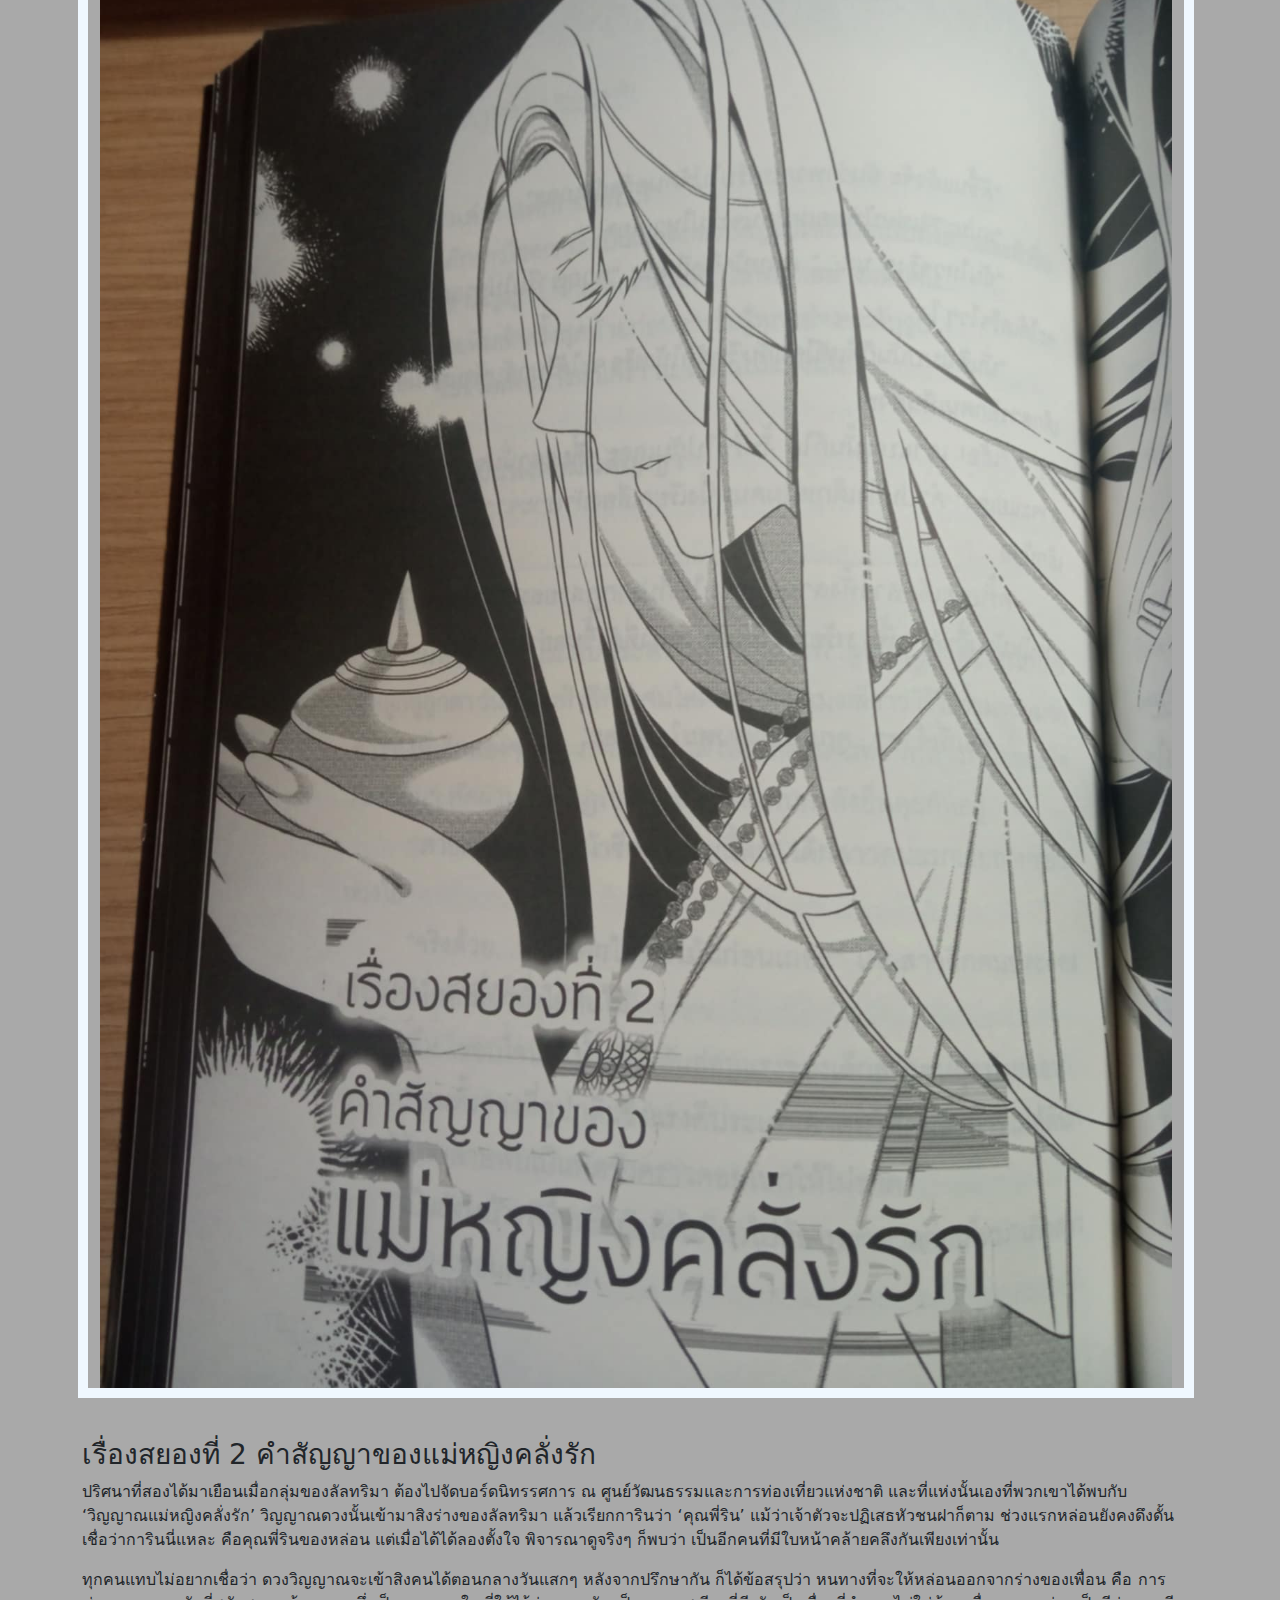
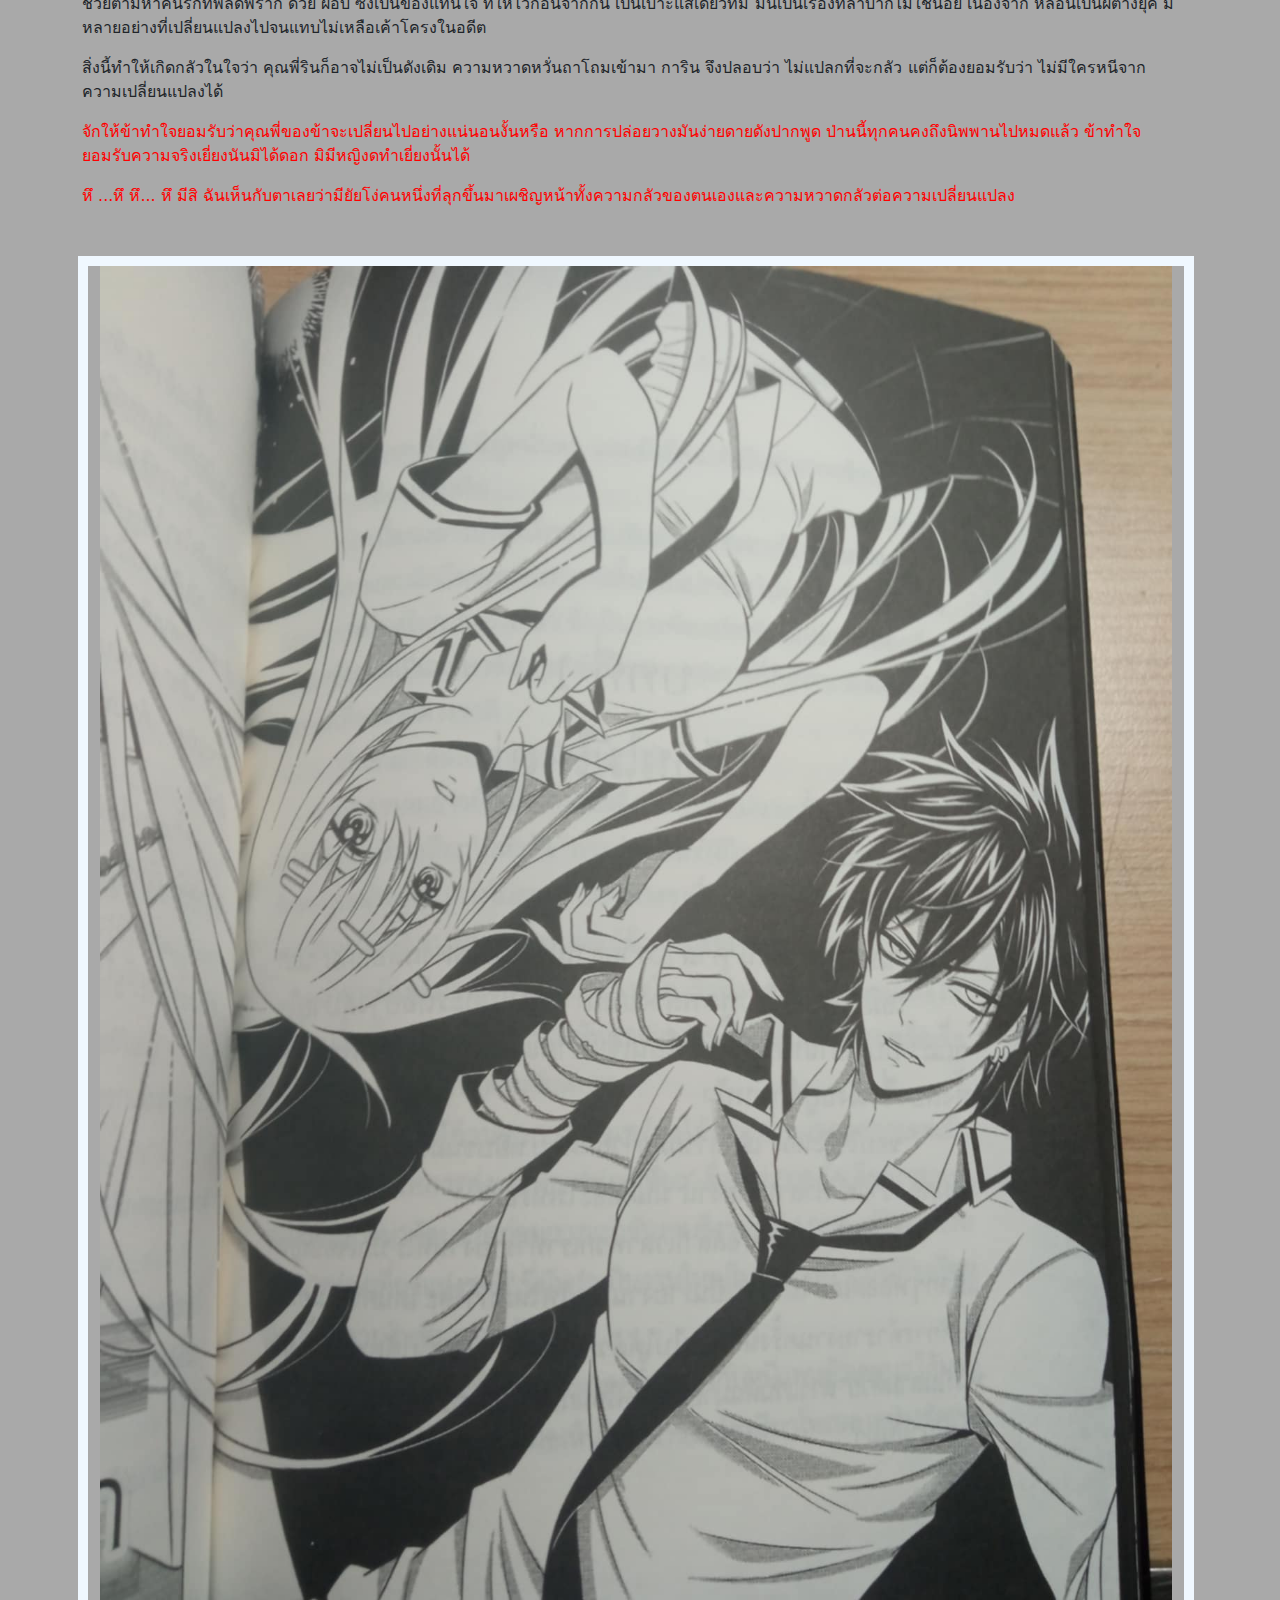
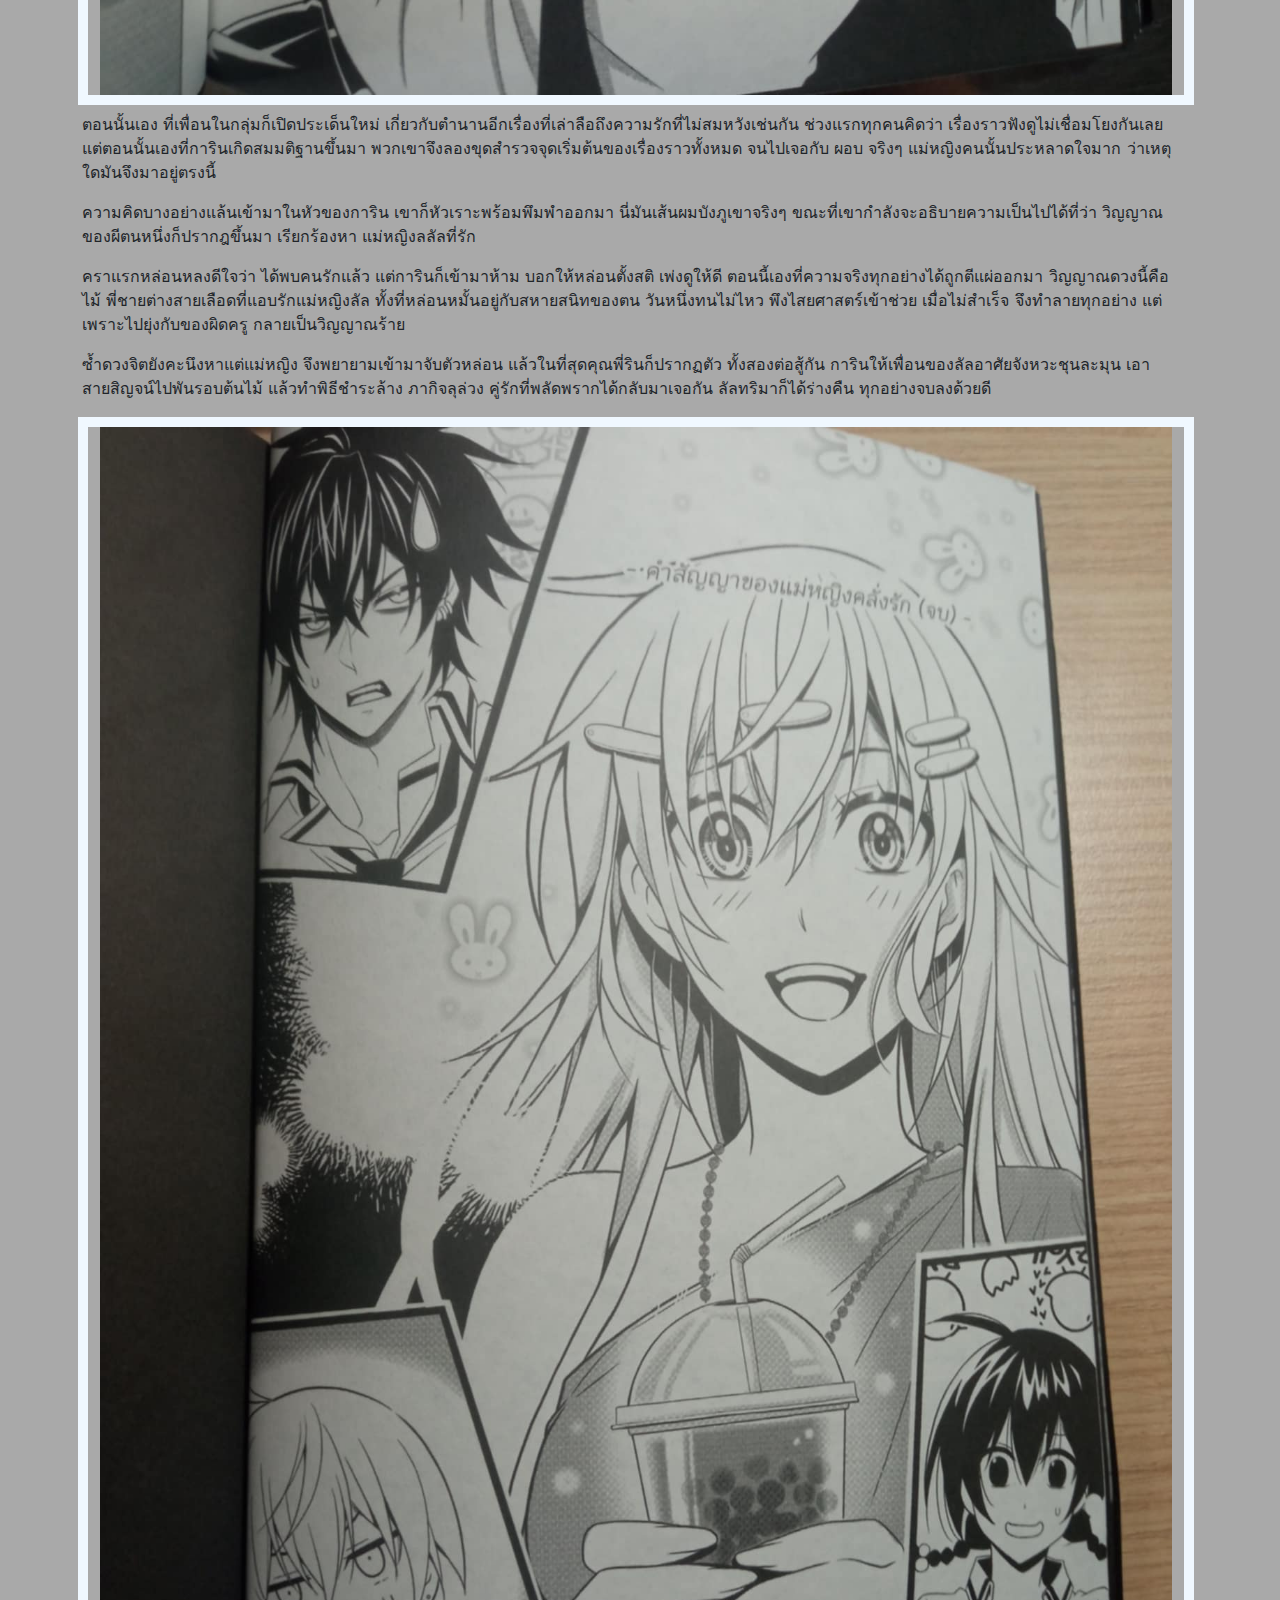
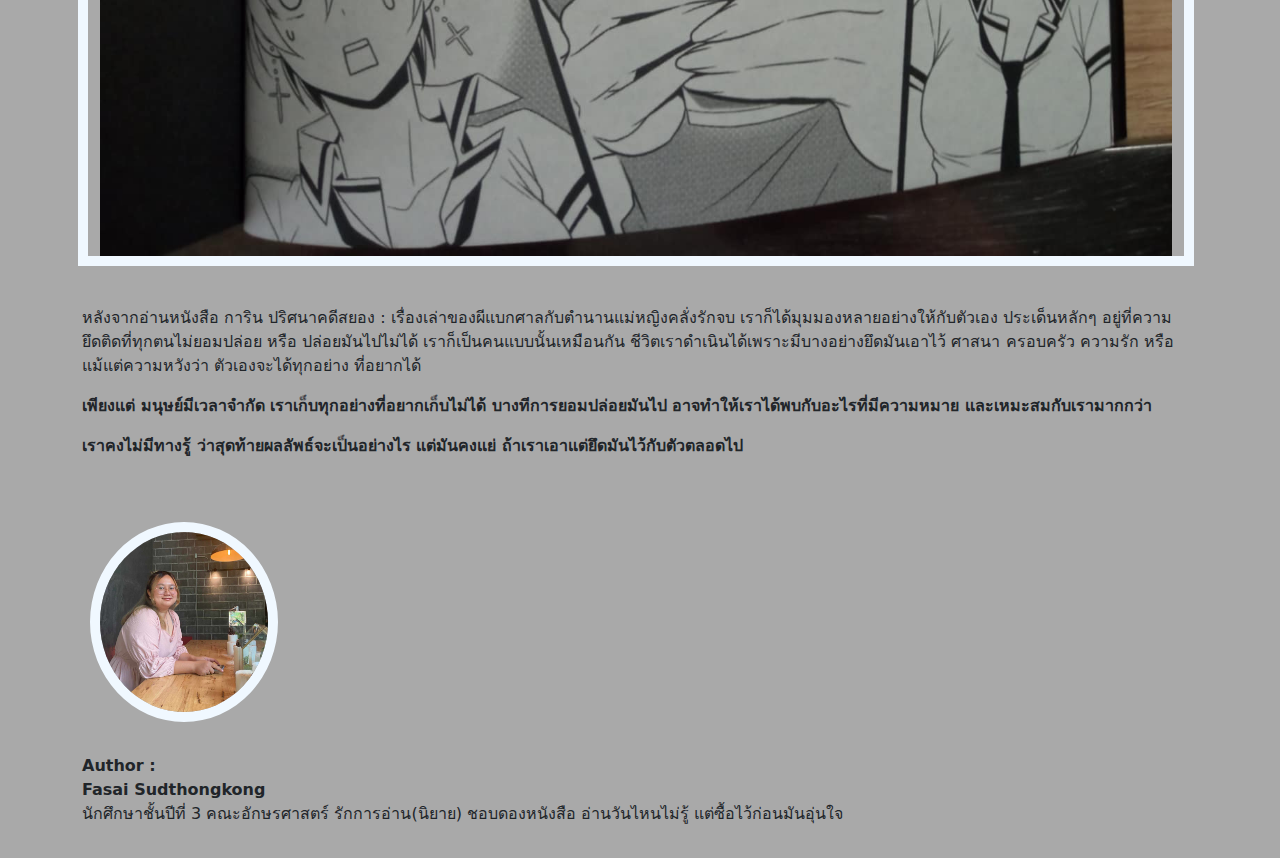
==== commit 4c0add28: "version 2" ====
--- a/index.html
+++ b/index.html
@@ -3,7 +3,12 @@
   <head>
     <meta charset="utf-8">
     <meta name="viewport" content="width=device-width, initial-scale=1">
-    <title>Bootstrap demo</title>
+    <title>แนะนำหนังสือ "การิน ปริศนาคดีสยอง" ดำดิ่งสู่ความลึกลับและอาถรรพ์</title>
+    <meta name="keyword" content="การิน ปริศนาคดีสยอง, ผีแบกศาล, ตำนานแม่หญิงคลั่งรัก,เรื่องเล่าหลอน,ความลึกลับและอาถรรพ์">
+    <meta name="description" content=" หากคุณเป็นแฟนของ การิน ไม่ควรพลาด! เรื่องราวในเล่มนี้พาคุณดำดิ่งสู่โลกของความลึกลับที่เต็มไปด้วยอาถรรพ์และผีสางที่น่าขนลุก โดยเฉพาะเรื่องเล่าของผีแบกศาลและตำนานแม่หญิงคลั่งรักที่ผสมผสานความรักและความสยองอย่างลงตัว">
+
+
+
     <link href="https://cdn.jsdelivr.net/npm/bootstrap@5.3.3/dist/css/bootstrap.min.css" rel="stylesheet" integrity="sha384-QWTKZyjpPEjISv5WaRU9OFeRpok6YctnYmDr5pNlyT2bRjXh0JMhjY6hW+ALEwIH" crossorigin="anonymous">
     <link rel="stylesheet" href="css/style.css">
     <link rel="preconnect" href="https://fonts.googleapis.com">
@@ -11,15 +16,20 @@
     <link href="https://fonts.googleapis.com/css2?family=Chakra+Petch:wght@300;400&family=Noto+Sans+Thai:wght@100..900&display=swap" rel="stylesheet">
   </head>
   <body>
-
-<div class="container">
-<div class="row sticky-top">
-  <nav class="navbar navbar-expand-lg bg-body-tertiary">
-    <div class="container">
-      <span class="navbar-brand mb-0 h1"><strong> Book review</strong></span>
-    </div>
-  </nav>
-
+     
+    
+     <div class="row sticky-top">
+    <nav class="navbar bg-body-tertiary">
+      <div class="container-fluid">
+        <a class="navbar-brand"> Book Review </a>
+        <form class="d-flex" role="search">
+          <input class="form-control me-2" type="search" placeholder="Search" aria-label="Search">
+          <button class="btn btn-outline-success" type="submit">Search</button>
+        </form>
+      </div>
+    </nav>
+    </div>
+    
 
     <!-- end row 1  -->
     <br>
@@ -40,15 +50,15 @@
         <img src="images/01.jpg" alt="width=200" height="400" class="img-fluid">
       
      </div>
-     <br>
+     
     <!-- end row 3 -->
 
-   
+ 
 
     <!-- row 4  -->
      
       
-        <div class="row my-3">
+        <div class="row my-3 ">
         
         <h2>ทุกคน ล้วนมีบางอย่างที่ยึดติดเอาไว้ ทั้งในแบบที่เรารู้ตัว และไม่รู้ตัว</h2>
         <br>
@@ -58,18 +68,19 @@
           </div>
         
     <!-- end row 4 -->
-     <div class="row my-3">
+     <div class="row my-3 ">
       <p>เมื่อไม่กี่วันก่อน เราพยายามจัดกองหนังสือเพื่อหาที่วางหนังสือล็อตใหม่จากการไปเดินงานหนังสือ จนมาพบกับ "การิน ปริศนาคดีสยอง"เรื่องเล่าของผีแบกศาลกับตำนานแม่หญิงคลั่งรัก  ซึ่งเป็นนิยายเรื่องสั้นลำดับที่สี่จากชุด การินปริศนาคดีสยอง  </p>
       <p>ถ้าฟังจากชื่อก็คงเดาได้ไม่ยากว่ามันเป็น หนังสือแนวเขย่าขวัญ ที่นำเสนอประสบการณ์สุดสยอง,ทิ้งปมปริศนา,บอกเล่าความโหดร้ายและความน่าสะพรึงของบางอย่าง แต่เดี๋ยวก่อน ในความมืดมิดนั้นก็ยังมีความมุ้งมิ้งที่คอยสร้างสมดุลให้กับเนื้อเรื่องอยู่ </p>
       <p>การิน ถือเป็นหนึ่งในนิยายลูกรักที่เราเคยอินหนักมากในช่วงหนึ่ง และยังคงตราตรึงจนถึงทุกวันนี้ จุดเด่นอยู่ที่การนำเสนอเนื้อหา มันเหมือนกับการกินดาร์กช็อกโกแลต ช่วงแรกรสขมที่เข้มข้นจะเด่นชัดอยู่โพรงปาก มันอาจไม่น่าอภิรมย์สำหรับบางคน แต่หลังจากอยู่กับมันซักพัก เราจะพบความหวานที่ติดอยู่ปลายลิ้น </p>
       <p>ใช่ค่ะ นิยายรสสยองที่เจือกลิ่นของความรักแบบบางๆ </p>
       <p>พระเอกของเรื่อง <strong>การิน</strong>…เด็กหนุ่มผู้คลั่งไคล้ศาสตร์อาถรรพ์ แต่ไร้ซึ่งสัมผัสในสิ่งที่เหนือธรรมชาติ เขาเป็นคนที่มีใบหน้าที่หล่อเหลา รูปร่างดี แถมด้วยฐานะลูกผู้อำนวยการโรงเรียน  แต่เพราะบุคลิกมือมน กับพฤติกรรมที่เอาแต่หมกหมุ่นอยู่กับเรื่องลี้ลับ จึงถูกมองว่าเป็นตัวประหลาด ทำให้เป็นที่รังเกียจของสังคม แม้จะฟังดูโดดเดี่ยว แต่เขาไม่สนใจหรอก เขายึดมั่นในอุดมการณ์ของตัวเอง และเขาจะทำทุกวิถีทางเพื่อให้ได้ในสิ่งที่เขาต้องการ ขนาดพ่อยังห้ามเขาไม่ได้ วันหนึ่งที่เขากำลังเบื่อหน่ายกับชีวิตแสนธรรมดา <strong>ลัลทริมา</strong> นางเอกของเรื่อง ก็ย้ายเข้ามาในโรงเรียน เธอเป็นเด็กสาวหน้าตาน่ารัก ยิ้มสวย มีจิตใจบริสุทธิ์ อ่อนโยน เป็นมิตรกับผู้อื่น ชอบช่วยเหลือคน นิยามของคำว่า แม่พระตัวจริง แต่คนในโรงเรียนกลับเรียกเธอว่า ยัยแม่มด  เพราะเธอเป็นผู้มีญาณอาถรรพ์ ที่คอยดึงดูดและกระตุ้นให้เกิดเรื่องร้ายๆ เธอเกลียดชังมันและพยายามมีชีวิตที่ปกติสุข แต่ทุกอย่างจบสิ้น เมื่อการินรับรู้ถึงความพิเศษนี้ </p>
-      <p style="color: chocolate;"> ครั้งนี้ เขาและเธอ ต้องมาพัวพันกับเรื่องราวของปริศนาความสยองของ "เหล่าผู้หลงทาง" ที่ไม่อาจหลุดพ้นจากสิ่งที่ยึดติดไว้ได้ ทั้งที่บ่วงนั้น ก็เป็นสิ่งที่พวกเขาสร้างมันขึ้นมาเอง!</p>
+      <p style="color: rebeccapurple;"> ครั้งนี้ เขาและเธอ ต้องมาพัวพันกับเรื่องราวของปริศนาความสยองของ "เหล่าผู้หลงทาง" ที่ไม่อาจหลุดพ้นจากสิ่งที่ยึดติดไว้ได้ ทั้งที่บ่วงนั้น ก็เป็นสิ่งที่พวกเขาสร้างมันขึ้นมาเอง!</p>
     </div>
      <!-- end row 4 -->
 
     <!-- row 5 -->
-    <div class="row my-3">
+     
+    <div class="row ">
       <div id="carouselExampleIndicators" class="carousel slide">
         <div class="carousel-indicators">
           <button type="button" data-bs-target="#carouselExampleIndicators" data-bs-slide-to="0" class="active" aria-current="true" aria-label="Slide 1"></button>
@@ -101,25 +112,27 @@
         </button>
       </div>
     </div>
-     
+      <br>
+      <br>
     <!-- end row 5 -->
-<br>
+
     <!-- row 6 -->
-    <div class="row my-3">
-      <img src="images/04.jpg" alt="alt="width=800" height="1200" class="img-fluid">
+    <div class="row my-3  ">
+      
+      <img src="images/04.jpg" alt="alt="width="800" height="1200" class="img-fluid">
     
     </div>
     <!-- end row 6 -->
-
+     <br>
     <!-- row 7 -->
-    <div class="row my-3">
+    <div class="row my-3 ">
       <h3><str>เรื่องสยองที่ 1 เรื่องเล่าของผีแบกศาล</str></h3>
       <p>เสียงเล่าลือกล่าวขานถึงผีแบกศาลชุดแดงแพร่ลามไปทั่วโรงเรียนนิศาพาณิชย์ทุกคนต่างมุ่งความสนใจไปที่ ‘ศาลเก่าที่ผุดขึ้นมาหลังโรงเรียน’ </p>
       <p style="color:red;">การตั้งศาล มีทั้งเพื่ออัญเชิญสิ่งศักดิ์สิทธิ์มาอารักษ์พื้นที่ กันไม่ให้เหล่าผีตายโหงอาละวาด หรือแม้แต่สะกดบางอย่างเอาไว้</p>
-      <p>เรื่องเล่ายิ่งขยายวงกว้างเมื่อเกิดเหตุประหลาดกับผู้ที่กล้าลบหลู่ รองผู้อำนวยการตกเป็นเหยื่อเซ่นคำสาปผีชุดแดง ราวกับเป็นคำเตือนว่าห้ามเข้าไปยังเขตหวงห้าม และคนที่ตกเป็นผู้สงสัย ว่าเป็นสาเหตุในเหตุการณ์ครั้งนี้ ย่อมหนีไม่พ้นลัลทริมา แม่มดประจำโรงเรียน</p>
-      <p>เพื่อพิสูจน์ว่า ข้อกล่าวหานั้นไม่เป็นความจริง เธอกับเพื่อนๆ จึงตัดสินใจไขปมปริศนา ของผีแบกศาล จนจับได้ว่าลุงภารโรงที่เพิ่งเข้ามา เป็นคนกุเรื่องนี้ขึ้นมา ขณะที่ทุกคนกำลังสับสน การินก็เข้ามาเปิงโปงใบหน้าที่แท้จริง ว่าลุงคนนี้  คือฆาตรกรต่อเนื่องที่สาบสูญไปเมื่อหลายสิบปีก่อน </p>
-      <p>เขาใช้ผ้าสามสีเป็นอาวุธในการปลิดชีพเด็กๆ และฝังศพเอาไว้ใต้ดิน จากนั้นตั้งศาลเพื่ออำพรางหลักฐาน เขาสร้างข่าวลือ กันคนออกจากพื้นที่ เพื่อสร้างโอกาสในการทำลายหลักฐาน แต่เมื่อความแตก เขาจึงคิดจะฆ่าทุกคน การินใช้อาคมถ่วงเวลาเอาไว้  จังหวะเสี่ยงเป็นเสี่ยงตา ตำรวจก็เข้ามา ฆาตรกรที่กำลังจนตรอก จับลัลเป็นตัวประกัน ตอนนั้นเองที่ญาณอาถรรพ์ของเธอไปกระตุ้นเหล่าดวงวิญญาณที่ตายไปด้วยความแค้น กลับมาเอาคืนลุงภารโรง ก่อนที่เขาจะสิ้นใจ ลัลก็ใช้พลังหยุดพวกเขา  เพราะไม่อยากให้พวกเขาสร้างเวรสร้างกรรมผูกติดกันไปถึงชาติหน้า เธอรู้ว่า ลึกๆ พวกเขาแค่ต้องการอิสระ ปลดปล่อยตัวเองจากที่แห่งนี้</p>
-      <img src="images/06.jpg" alt="alt="width=800" height="1200" class="img-fluid">
+      <p>เรื่องเล่ายิ่งขยายวงกว้างเมื่อเกิดเหตุประหลาดกับผู้ที่กล้าลบหลู่ รองผู้อำนวยการตกเป็นเหยื่อเซ่นคำสาปผีแบกศาล ราวกับเป็นคำเตือนว่าห้ามเข้าไปยังเขตหวงห้าม และคนที่ตกเป็นผู้สงสัย ว่าเป็นสาเหตุในเหตุการณ์ครั้งนี้ ย่อมหนีไม่พ้นลัลทริมา แม่มดประจำโรงเรียน</p>
+      <p>เพื่อพิสูจน์ว่า ข้อกล่าวหานั้นไม่เป็นความจริง เธอกับเพื่อนๆ จึงตัดสินใจไขปมปริศนา ของผีแบกศาล จนจับได้ว่าลุงภารโรงที่เพิ่งเข้ามา เป็นคนกุข่าวเลือเรื่องผีแบกศาลขึ้นมา ขณะที่ทุกคนกำลังสับสน การินก็เข้ามาเปิงโปงว่าแท้จริงแล้ว ลุงคนนี้คือ ฆาตรกรต่อเนื่องที่สาบสูญไปเมื่อหลายสิบปีก่อน </p>
+      <p>เขาใช้ผ้าสามสีเป็นอาวุธในการปลิดชีพเด็กๆ และฝังศพเอาไว้ใต้ศาล จากนั้นสร้างตำนานผีแบกศาลเพื่อซ่อนหลักฐาน เขาสร้างข่าวลือ กันคนออกจากพื้นที่ เพื่อสร้างโอกาสในการทำลายหลักฐาน แต่เมื่อความแตก เขาจึงคิดจะฆ่าทุกคน การินใช้อาคมถ่วงเวลาเอาไว้  จังหวะเสี่ยงเป็นเสี่ยงตา ตำรวจก็เข้ามา ฆาตรกรที่กำลังจนตรอก จับลัลเป็นตัวประกัน ตอนนั้นเองที่ญาณอาถรรพ์ของเธอไปกระตุ้นเหล่าดวงวิญญาณที่ตายไปด้วยความแค้น กลับมาเอาคืนลุงภารโรง ก่อนที่เขาจะสิ้นใจ ลัลก็ใช้พลังหยุดพวกเขา  เพราะไม่อยากให้พวกเขาสร้างเวรสร้างกรรมผูกติดกันไปถึงชาติหน้า เธอรู้ว่า ลึกๆ พวกเขาแค่ต้องการอิสระ ปลดปล่อยตัวเองจากที่แห่งนี้</p>
+      <img src="images/06.jpg" alt="alt="width="800" height="1200" class="img-fluid">
       
     </div>
    <!-- end row 7 -->
@@ -127,21 +140,25 @@
    <!-- row 8 -->
 
    <div class="row my-3">
-    <img src="images/08.jpg" alt="alt="width=800" height="1200" class="img-fluid">
+    <img src="images/08.jpg" alt="alt="width="800" height="1200" class="img-fluid">
   </div>
 
     <!-- end row 8 -->
-
+ <br>
+ <br>
 <!-- row 9 -->
-<div class="row my-3">
+ 
+<div class="row my-3 ">
   <h3><str>เรื่องสยองที่ 2 คำสัญญาของแม่หญิงคลั่งรัก </str></h3>
-  <p>ปริศนาที่สองได้มาเยือนเมื่อกลุ่มของลัลทริมา ต้องไปจัดบอร์ดนิทรรศการ ณ  ศูนย์วัฒนธรรมและการท่องเที่ยวแห่งชาติ และที่แห่งนั้นเองที่พวกเขาได้พบกับ ‘วิญญาณแม่หญิงหลงยุค’  วิญญาณดวงนั้นเข้ามาสิงร่างของลัลทริมา แล้วเรียกการินว่า ‘คุณพี่ริน’ แม้ว่าเจ้าตัวจะปฏิเสธหัวชนฝาก็ตาม ช่วงแรกหล่อนยังคงดึงดั้น เชื่อว่าการินนี่แหละ คือคุณพี่รินของหล่อน แต่เมื่อได้ได้ลองตั้งใจ พิจารณาดูจริงๆ ก็พบว่า เป็นอีกคนที่มีใบหน้าคล้ายคลึงกันเพียงเท่านั้น </p>
+  <p>ปริศนาที่สองได้มาเยือนเมื่อกลุ่มของลัลทริมา ต้องไปจัดบอร์ดนิทรรศการ ณ  ศูนย์วัฒนธรรมและการท่องเที่ยวแห่งชาติ และที่แห่งนั้นเองที่พวกเขาได้พบกับ ‘วิญญาณแม่หญิงคลั่งรัก’  วิญญาณดวงนั้นเข้ามาสิงร่างของลัลทริมา แล้วเรียกการินว่า ‘คุณพี่ริน’ แม้ว่าเจ้าตัวจะปฏิเสธหัวชนฝาก็ตาม ช่วงแรกหล่อนยังคงดึงดั้น เชื่อว่าการินนี่แหละ คือคุณพี่รินของหล่อน แต่เมื่อได้ได้ลองตั้งใจ พิจารณาดูจริงๆ ก็พบว่า เป็นอีกคนที่มีใบหน้าคล้ายคลึงกันเพียงเท่านั้น </p>
   <p>ทุกคนแทบไม่อยากเชื่อว่า ดวงวิญญาณจะเข้าสิงคนได้ตอนกลางวันแสกๆ หลังจากปรึกษากัน ก็ได้ข้อสรุปว่า หนทางที่จะให้หล่อนออกจากร่างของเพื่อน คือ การช่วยตามหาคนรักที่พลัดพราก ด้วย  ผอบ ซึ่งเป็นของแทนใจ ที่ให้ไว้ก่อนจากกัน เป็นเบาะแสเดียวที่มี มันเป็นเรื่องที่ลำบากไม่ใช่น้อย เนื่องจาก หล่อนเป็นผีต่างยุค มีหลายอย่างที่เปลี่ยนแปลงไปจนแทบไม่เหลือเค้าโครงในอดีต </p>
   <p>สิ่งนี้ทำให้เกิดกลัวในใจว่า คุณพี่รินก็อาจไม่เป็นดังเดิม  ความหวาดหวั่นถาโถมเข้ามา การิน จึงปลอบว่า ไม่แปลกที่จะกลัว แต่ก็ต้องยอมรับว่า ไม่มีใครหนีจากความเปลี่ยนแปลงได้</p>
   <p style="color:red;">จักให้ข้าทำใจยอมรับว่าคุณพี่ของข้าจะเปลี่ยนไปอย่างแน่นอนงั้นหรือ หากการปล่อยวางมันง่ายดายดังปากพูด ป่านนี้ทุกคนคงถึงนิพพานไปหมดแล้ว ข้าทำใจยอมรับความจริงเยี่ยงนันมิได้ดอก มิมีหญิงดทำเยี่ยงนั้นได้</p>
   <p style="color:red;">หึ ...หึ หึ... หึ มีสิ ฉันเห็นกับตาเลยว่ามียัยโง่คนหนึ่งที่ลุกขึ้นมาเผชิญหน้าทั้งความกลัวของตนเองและความหวาดกลัวต่อความเปลี่ยนแปลง</p> <br>
   <br>
+  <br>
   <img src="images/10.jpg" alt="alt="width=800" height="1200" class="img-fluid">
+  <br>
   <br>
   <p>ตอนนั้นเอง ที่เพื่อนในกลุ่มก็เปิดประเด็นใหม่ เกี่ยวกับตำนานอีกเรื่องที่เล่าลือถึงความรักที่ไม่สมหวังเช่นกัน ช่วงแรกทุกคนคิดว่า เรื่องราวฟังดูไม่เชื่อมโยงกันเลย  แต่ตอนนั้นเองที่การินเกิดสมมติฐานขึ้นมา พวกเขาจึงลองขุดสำรวจจุดเริ่มต้นของเรื่องราวทั้งหมด จนไปเจอกับ ผอบ จริงๆ แม่หญิงคนนั้นประหลาดใจมาก ว่าเหตุใดมันจึงมาอยู่ตรงนี้  </p>
   <p>ความคิดบางอย่างแล้นเข้ามาในหัวของการิน เขาก็หัวเราะพร้อมพึมพำออกมา นี่มันเส้นผมบังภูเขาจริงๆ ขณะที่เขากำลังจะอธิบายความเป็นไปได้ที่ว่า วิญญาณของผีตนหนึ่งก็ปรากฎขึ้นมา เรียกร้องหา แม่หญิงลลัลที่รัก </p>
@@ -149,12 +166,14 @@
   <p>ซ้ำดวงจิตยังคะนึงหาแต่แม่หญิง จึงพยายามเข้ามาจับตัวหล่อน แล้วในที่สุดคุณพี่รินก็ปรากฏตัว ทั้งสองต่อสู้กัน การินให้เพื่อนของลัลอาศัยจังหวะชุนละมุน เอาสายสิญจน์ไปพันรอบต้นไม้ แล้วทำพิธีชำระล้าง ภากิจลุล่วง คู่รักที่พลัดพรากได้กลับมาเจอกัน ลัลทริมาก็ได้ร่างคืน ทุกอย่างจบลงด้วยดี</p>
   <img src="images/12.jpg" alt="width=800" height="1200" class="img-fluid">
 </div>
+<br>
 <!-- end row 9 -->
 
 <!-- row 10 -->
-
-<div class="row my-3">
-  <p>หลังจากอ่านหนังสือเล่มนี้จบ เราก็ได้มุมมองหลายอย่างให้กับตัวเอง ประเด็นหลักๆ อยู่ที่ความยึดติดที่ทุกตนไม่ยอมปล่อย หรือ ปล่อยมันไปไม่ได้ เราก็เป็นคนแบบนั้นเหมือนกัน ชีวิตเราดำเนินได้เพราะมีบางอย่างยึดมันเอาไว้ ศาสนา ครอบครัว ความรัก หรือแม้แต่ความหวังว่า ตัวเองจะได้ทุกอย่าง ที่อยากได้ </p>
+<br>
+<br>
+<div class="row my-3 ">
+  <p>หลังจากอ่านหนังสือ การิน ปริศนาคดีสยอง : เรื่องเล่าของผีแบกศาลกับตำนานแม่หญิงคลั่งรักจบ เราก็ได้มุมมองหลายอย่างให้กับตัวเอง ประเด็นหลักๆ อยู่ที่ความยึดติดที่ทุกตนไม่ยอมปล่อย หรือ ปล่อยมันไปไม่ได้ เราก็เป็นคนแบบนั้นเหมือนกัน ชีวิตเราดำเนินได้เพราะมีบางอย่างยึดมันเอาไว้ ศาสนา ครอบครัว ความรัก หรือแม้แต่ความหวังว่า ตัวเองจะได้ทุกอย่าง ที่อยากได้ </p>
   <strong><p>เพียงแต่ มนุษย์มีเวลาจำกัด เราเก็บทุกอย่างที่อยากเก็บไม่ได้ บางทีการยอมปล่อยมันไป อาจทำให้เราได้พบกับอะไรที่มีความหมาย และเหมะสมกับเรามากกว่า </p>
   <p>เราคงไม่มีทางรู้ ว่าสุดท้ายผลลัพธ์จะเป็นอย่างไร แต่มันคงแย่ ถ้าเราเอาแต่ยึดมันไว้กับตัวตลอดไป </p></strong>
 </div>
@@ -166,7 +185,7 @@
 
 <!-- row 11 -->
 <br>
-<div class="row">
+<div class="row my-3">
    <div class="py-2">
     <img src="images/13.jpg" class="rounded-circle" alt="width=200" height="200" class="img-fluid">
    </div>
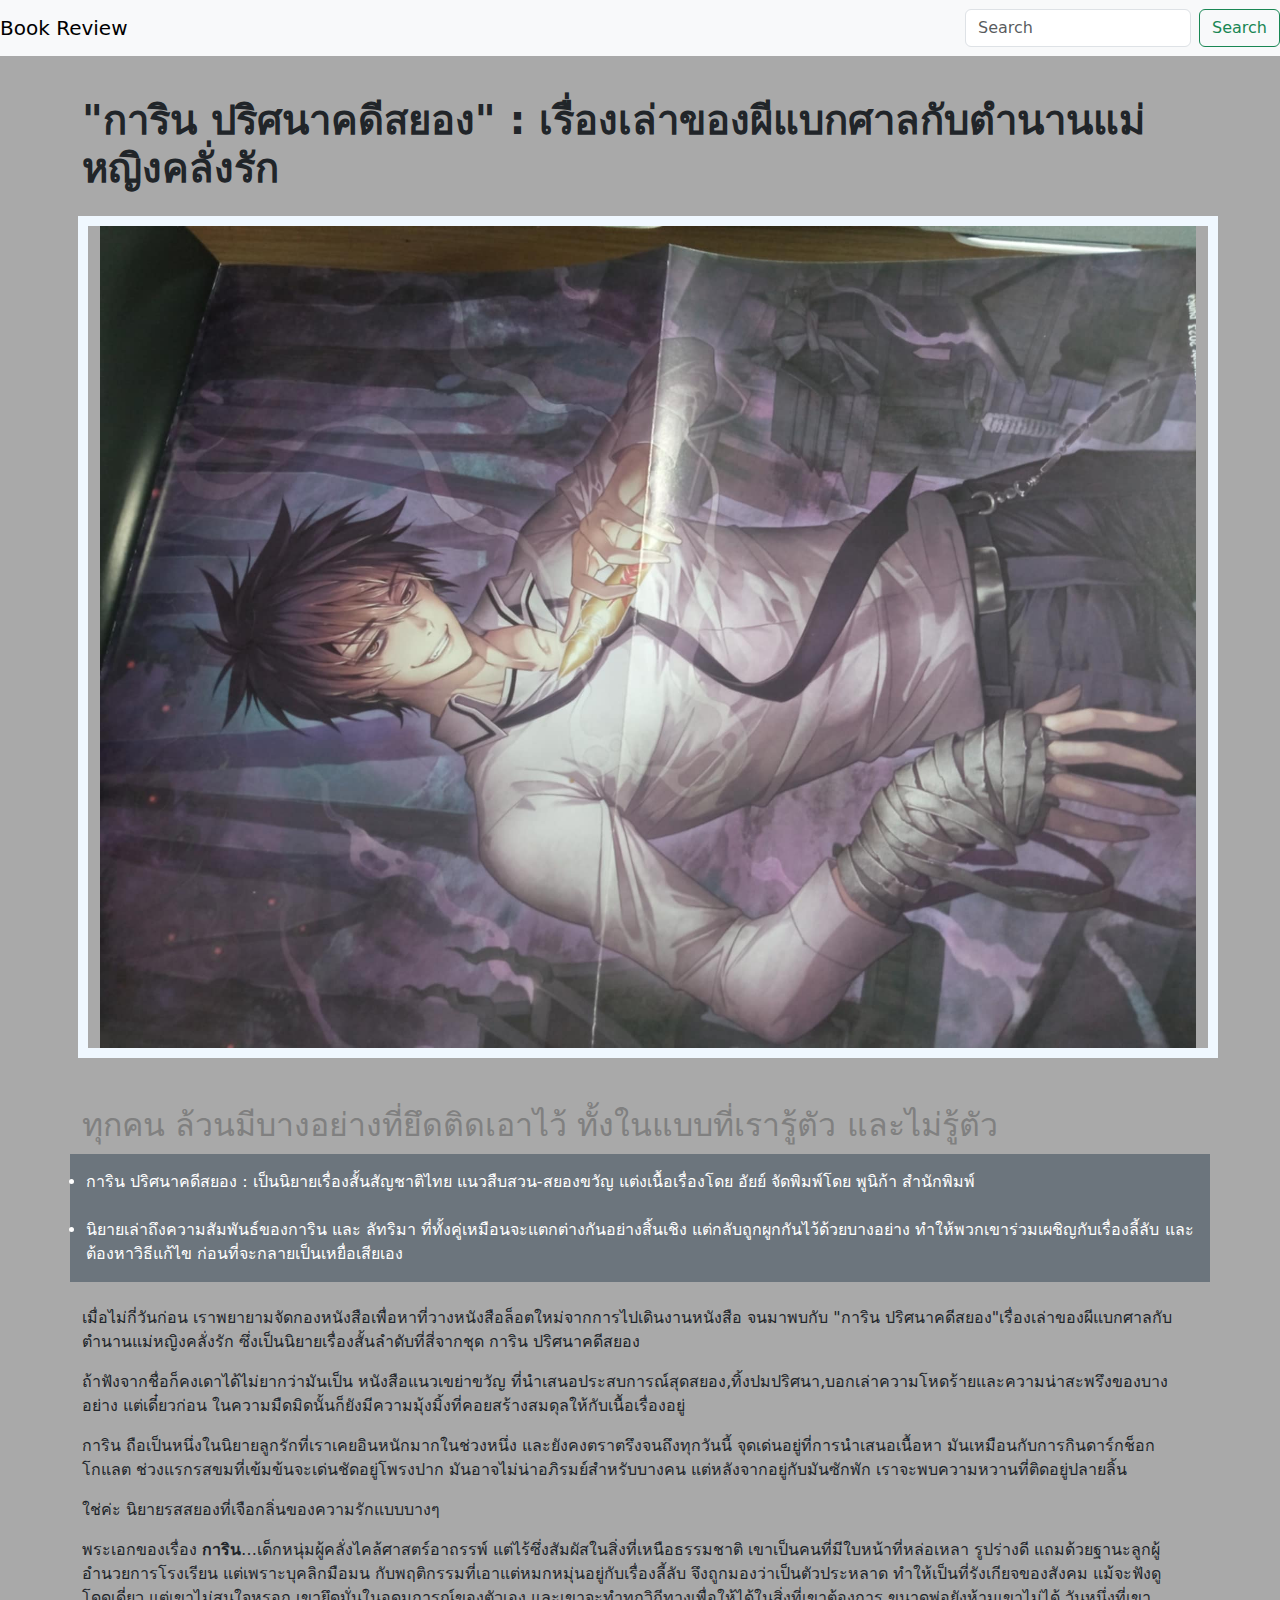
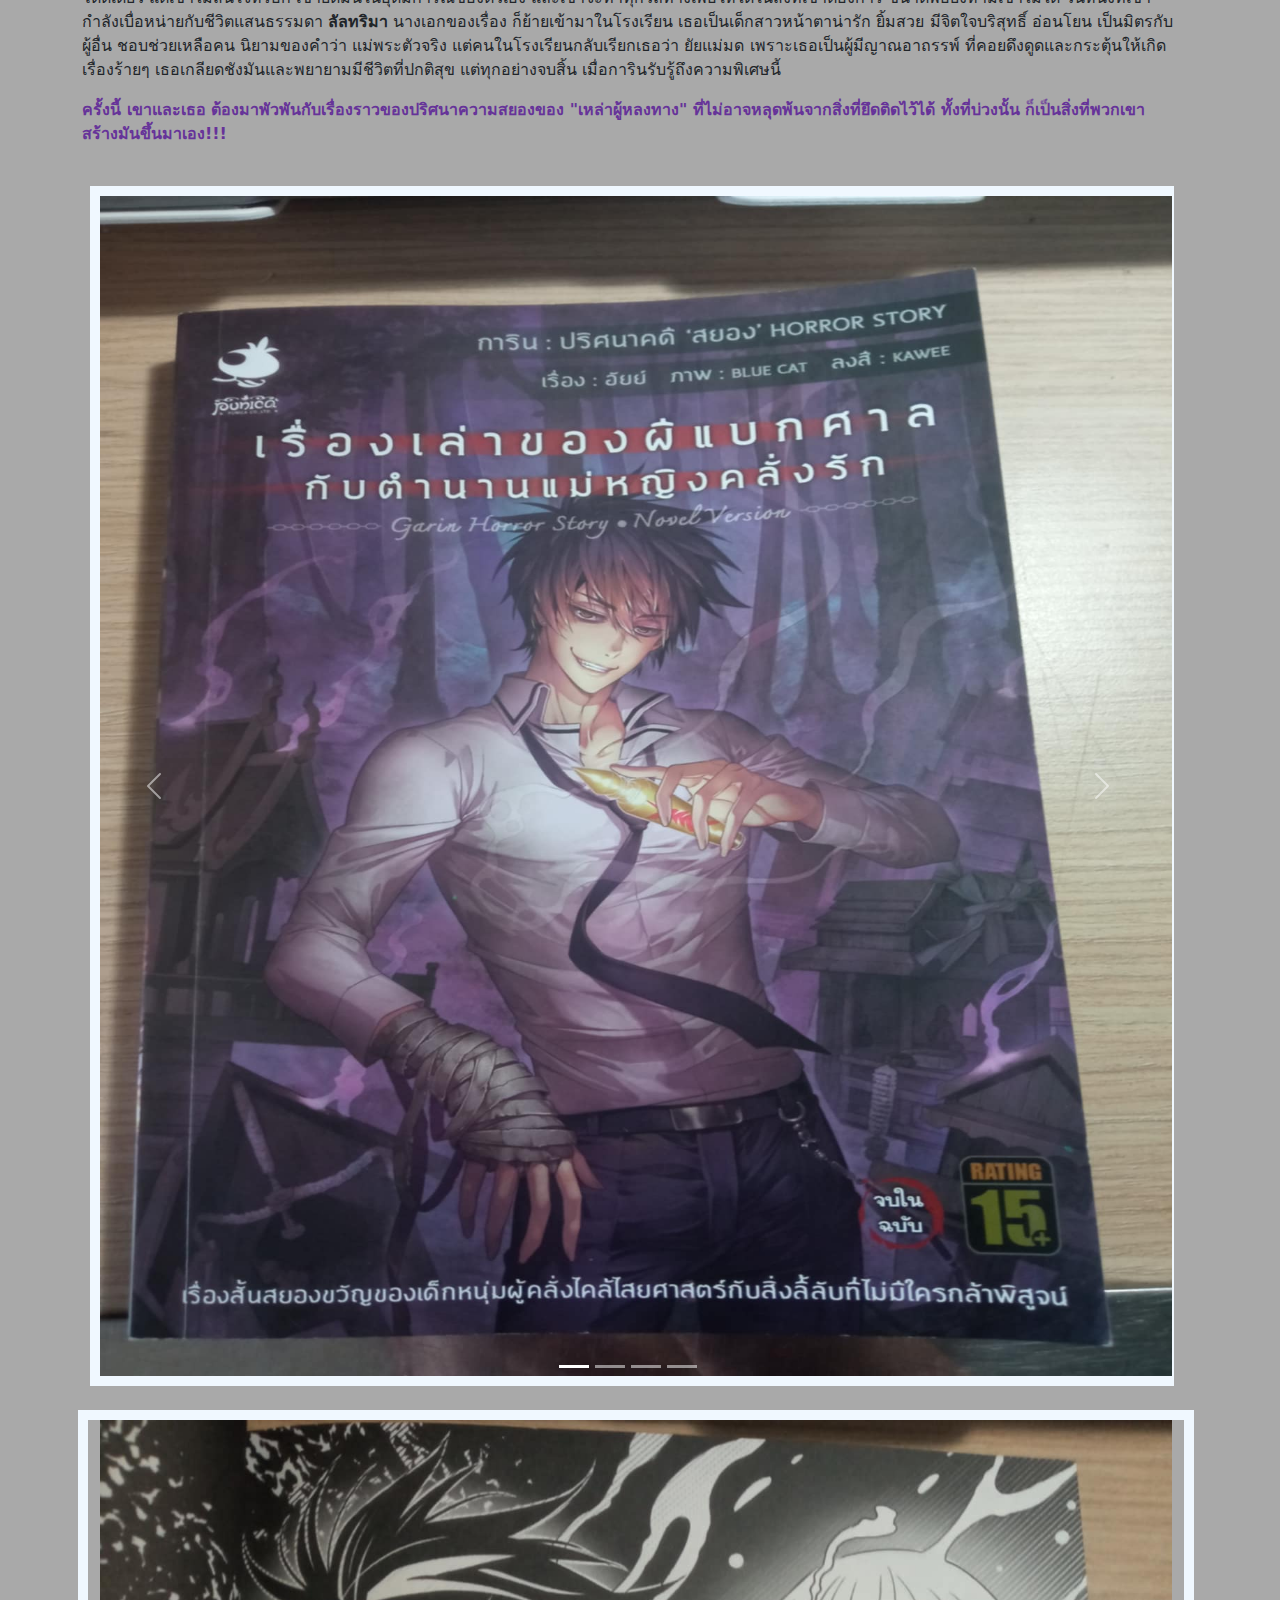
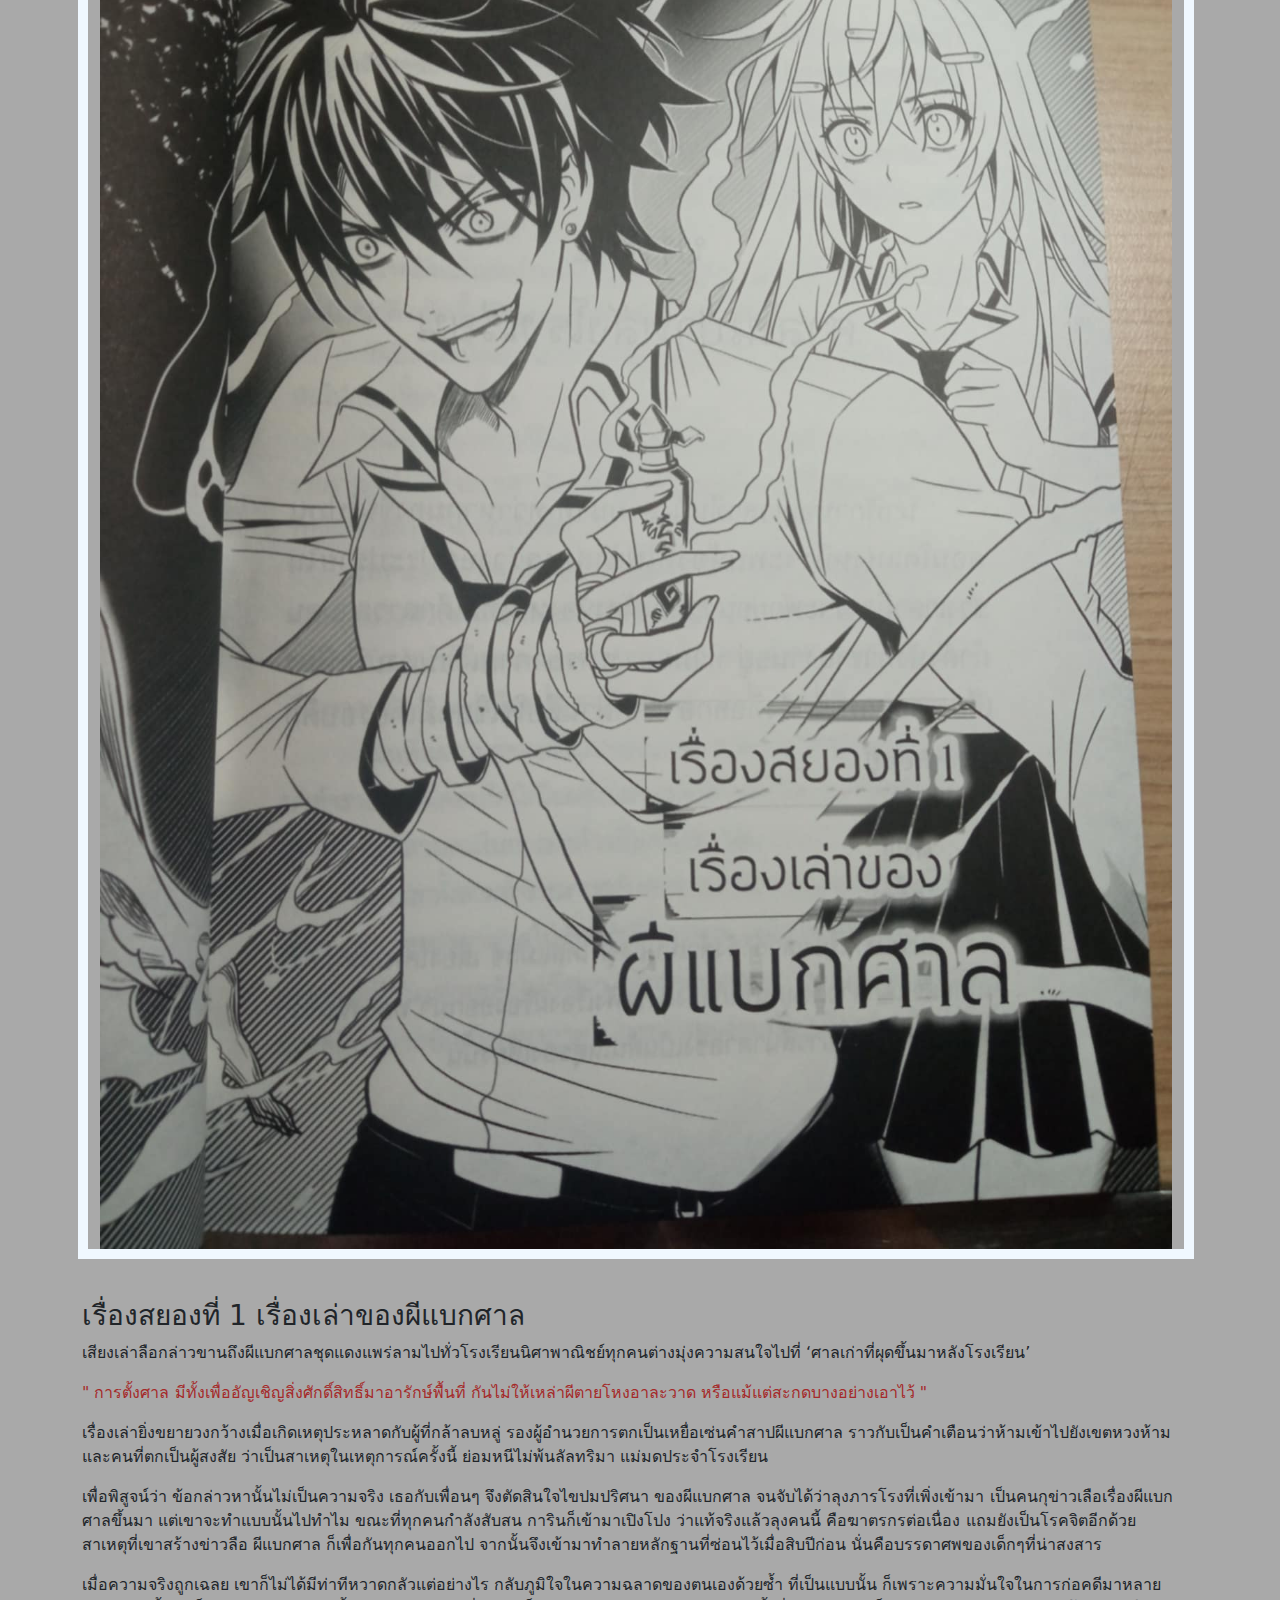
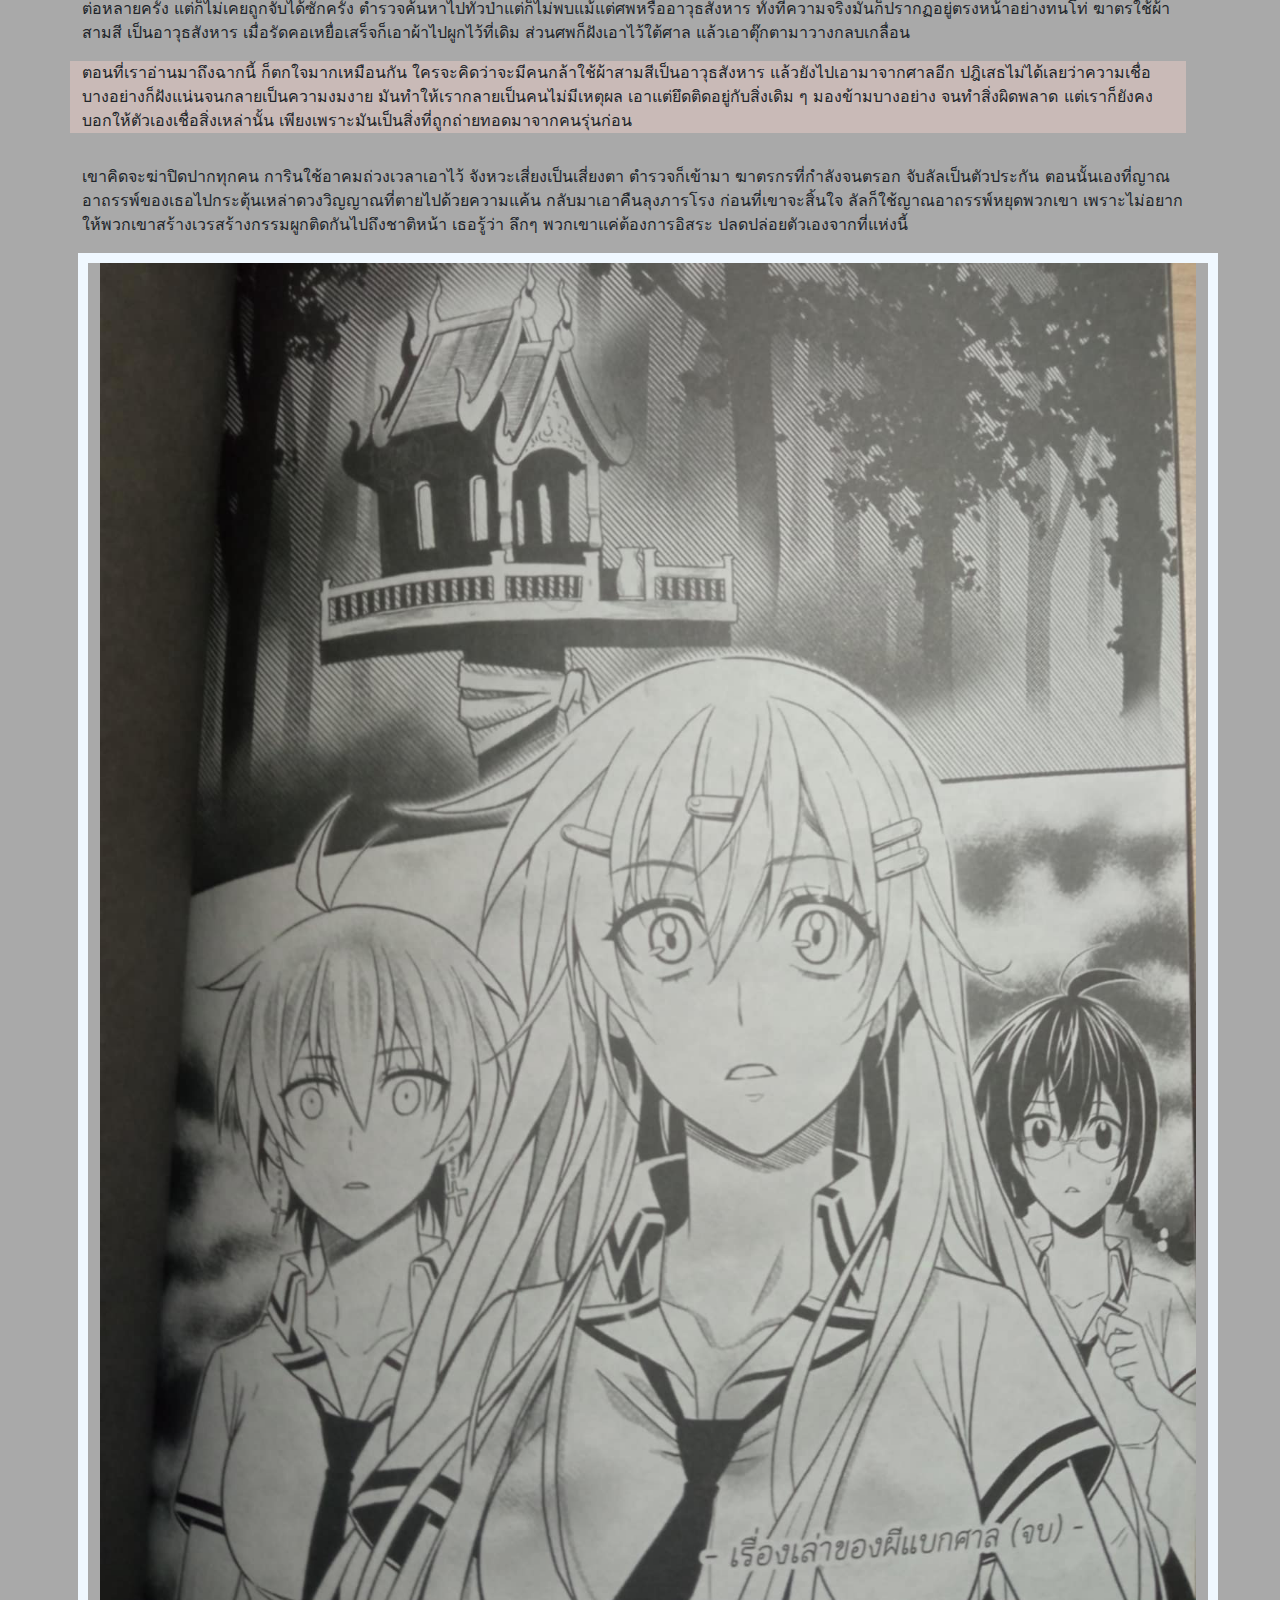
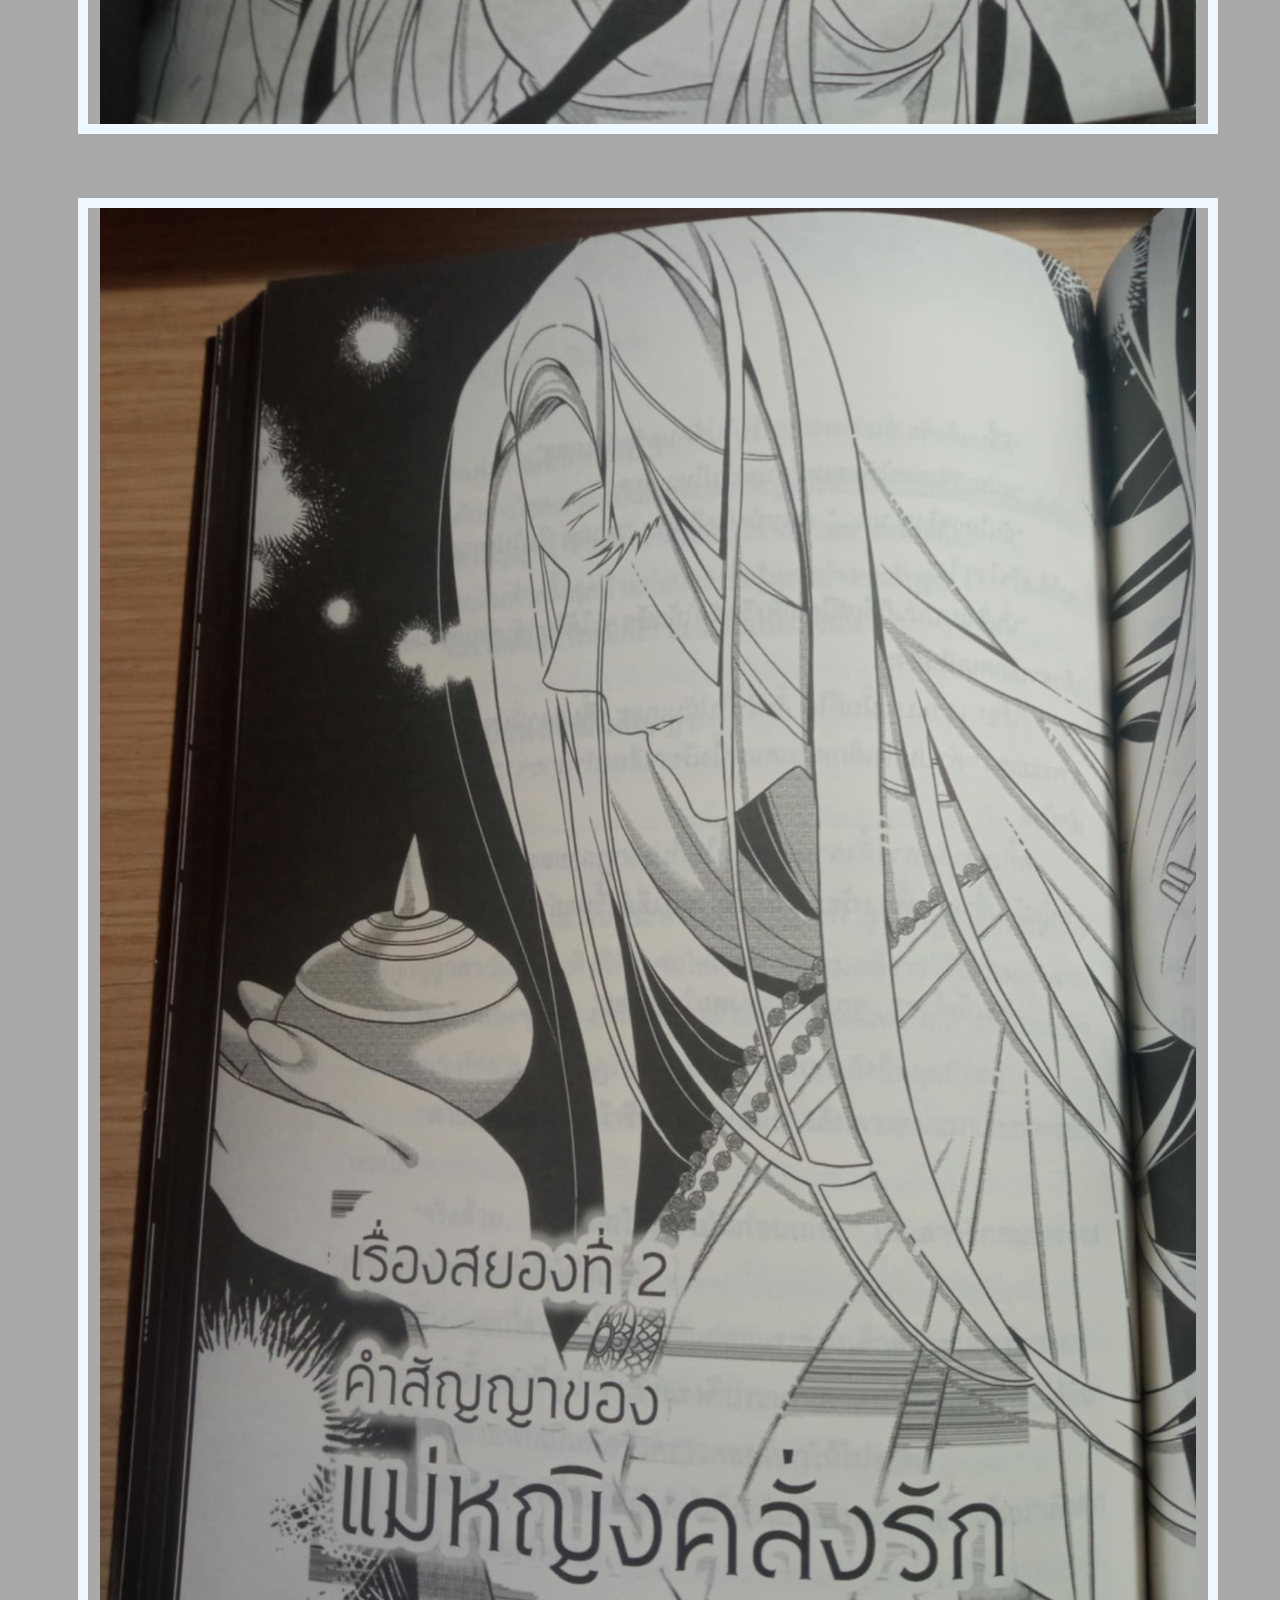
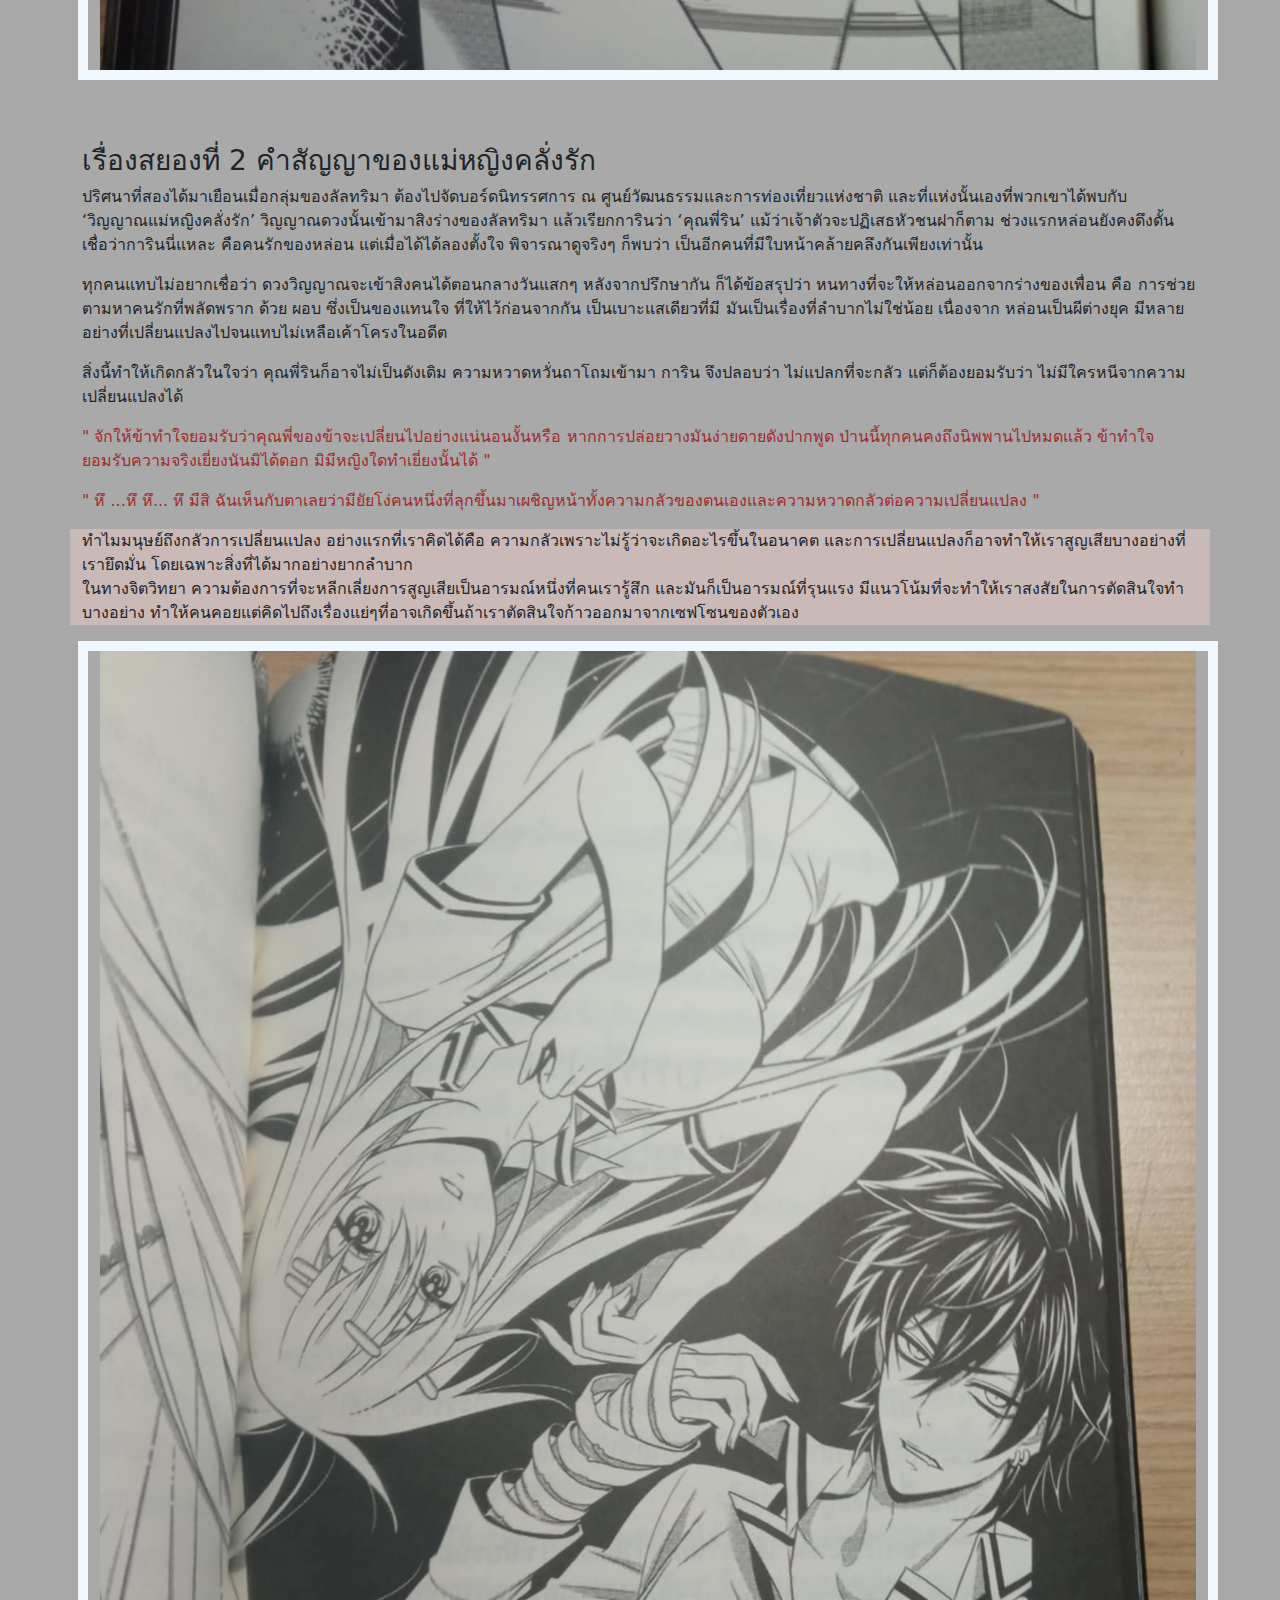
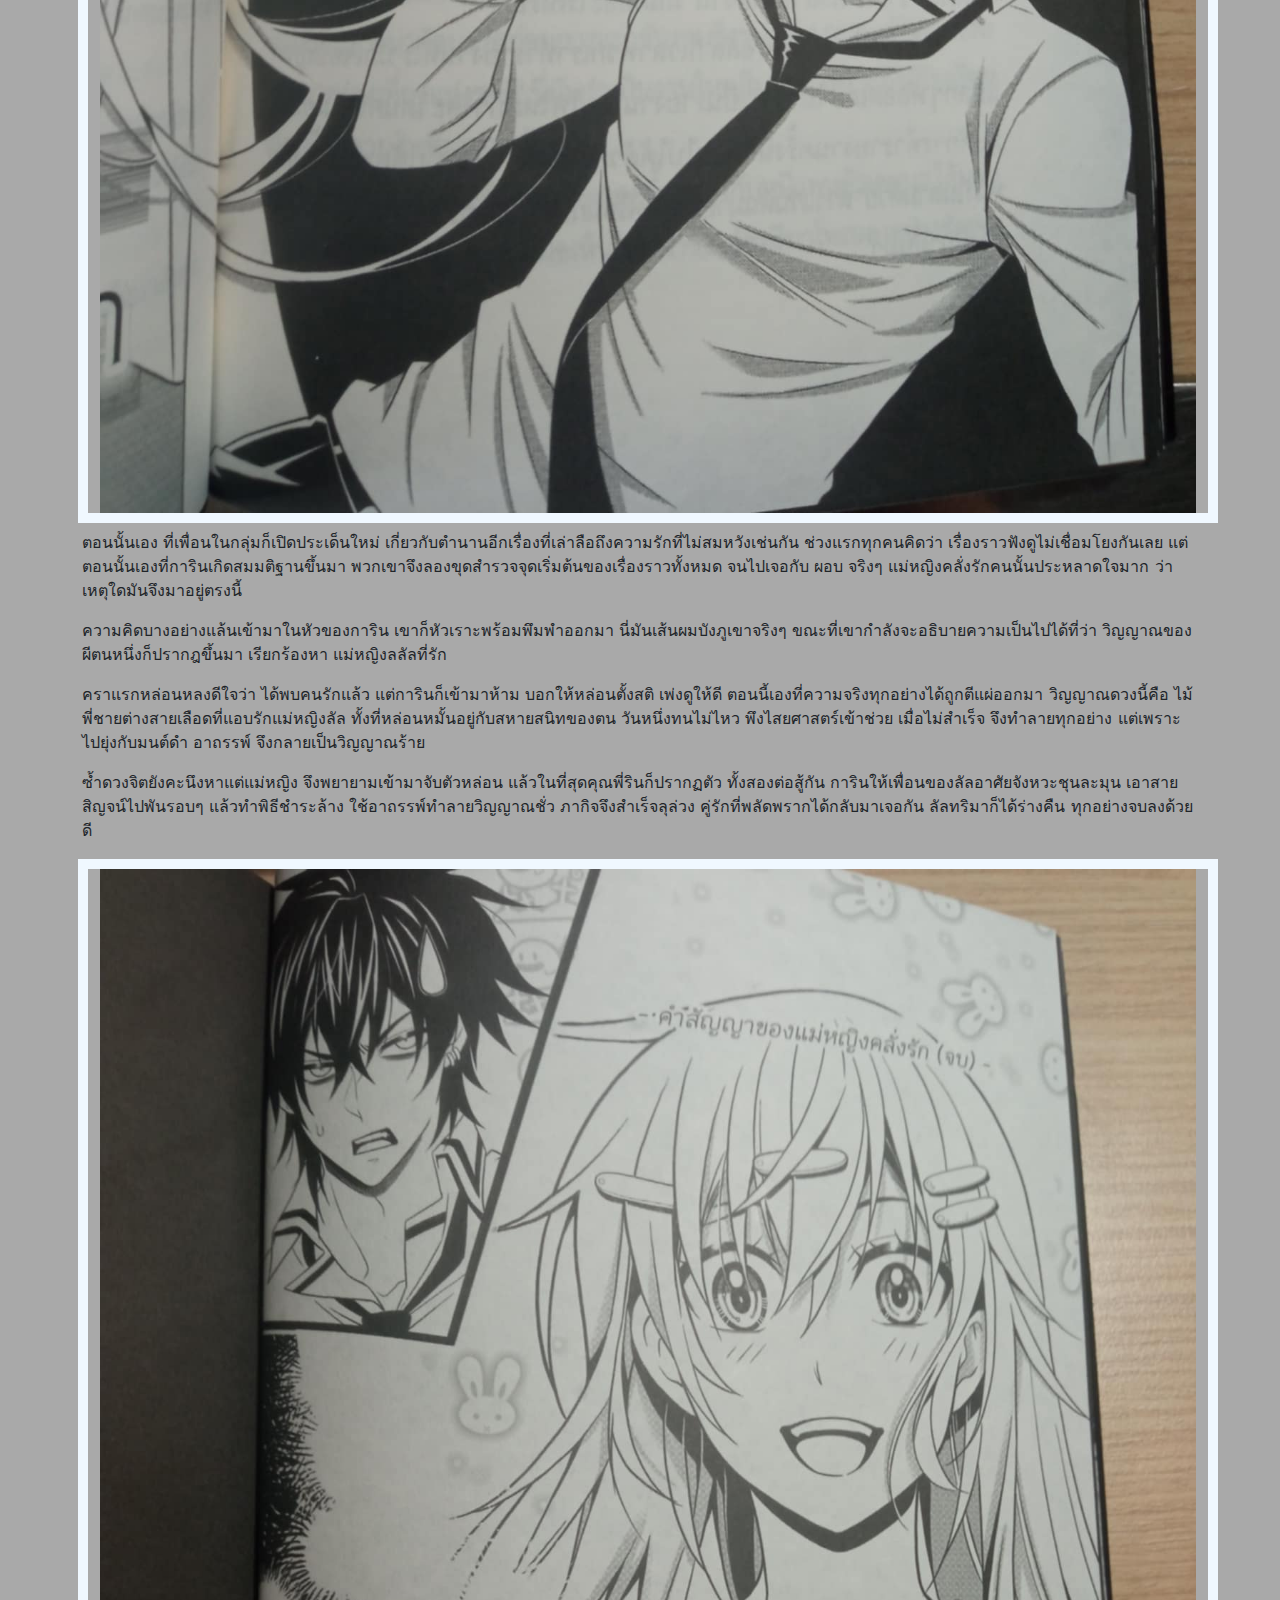
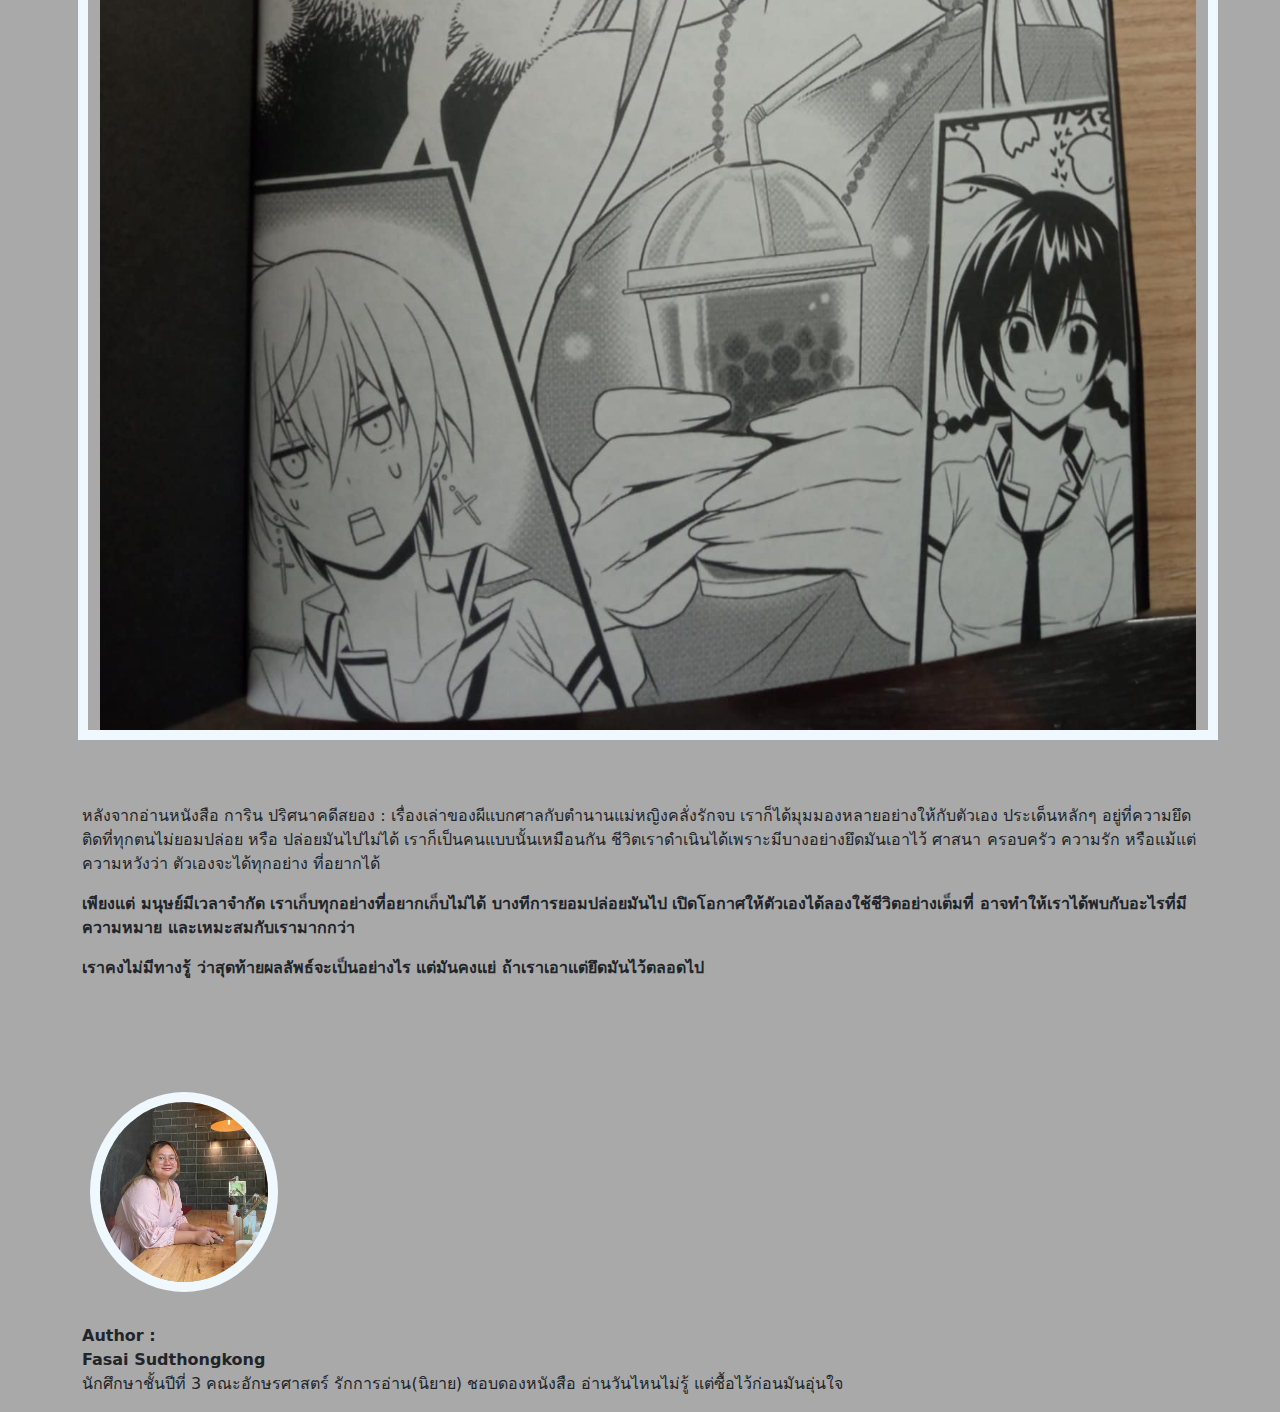
==== commit 0e79ee5a: "version 3" ====
--- a/index.html
+++ b/index.html
@@ -38,7 +38,7 @@
     <div class="row my-3">
       <article>
         
-        <h1>"การิน ปริศนาคดีสยอง" : เรื่องเล่าของผีแบกศาลกับตำนานแม่หญิงคลั่งรัก </h1>
+        <h1><strong> "การิน ปริศนาคดีสยอง" : เรื่องเล่าของผีแบกศาลกับตำนานแม่หญิงคลั่งรัก</strong></h1>
           
         </article>
     </div>
@@ -53,7 +53,7 @@
      
     <!-- end row 3 -->
 
- 
+ <br>
 
     <!-- row 4  -->
      
@@ -62,19 +62,19 @@
         
         <h2>ทุกคน ล้วนมีบางอย่างที่ยึดติดเอาไว้ ทั้งในแบบที่เรารู้ตัว และไม่รู้ตัว</h2>
         <br>
-        <div class="p-3 mb-2 bg-secondary text-white"> <li>การิน ปริศนาคดีสยอง  : เป็นนิยายเรื่องสั้นสัญชาติไทย แนวสืบสวน-สยองขวัญ   แต่งเนื้อเรื่องโดย อัยย์  จัดพิมพ์โดย พูนิก้า สำนักพิมพ์</li>
-          <br><li>นิยายเล่าถึงความสัมพันธ์ของการิน และ ลัทริมาที่ทั้งคู่เหมือนจะแตกต่างกันอย่างสิ้นเชิง แต่กลับถูกผูกกันไว้ด้วยบางอย่าง ทำให้พวกเขาร่วมเผชิญกับเรื่องลี้ลับ จิตวิญญาณ และต้องหาวิธีแก้ไข ก่อนที่จะกลายเป็นเหยื่อเสียเอง</li>
+        <br> <div class="p-3 mb-2 bg-secondary text-white"><li>การิน ปริศนาคดีสยอง  : เป็นนิยายเรื่องสั้นสัญชาติไทย แนวสืบสวน-สยองขวัญ   แต่งเนื้อเรื่องโดย อัยย์  จัดพิมพ์โดย พูนิก้า สำนักพิมพ์</li>
+          <br><li>นิยายเล่าถึงความสัมพันธ์ของการิน และ ลัทริมา ที่ทั้งคู่เหมือนจะแตกต่างกันอย่างสิ้นเชิง แต่กลับถูกผูกกันไว้ด้วยบางอย่าง ทำให้พวกเขาร่วมเผชิญกับเรื่องลี้ลับ  และต้องหาวิธีแก้ไข ก่อนที่จะกลายเป็นเหยื่อเสียเอง</li>
 
           </div>
         
     <!-- end row 4 -->
      <div class="row my-3 ">
-      <p>เมื่อไม่กี่วันก่อน เราพยายามจัดกองหนังสือเพื่อหาที่วางหนังสือล็อตใหม่จากการไปเดินงานหนังสือ จนมาพบกับ "การิน ปริศนาคดีสยอง"เรื่องเล่าของผีแบกศาลกับตำนานแม่หญิงคลั่งรัก  ซึ่งเป็นนิยายเรื่องสั้นลำดับที่สี่จากชุด การินปริศนาคดีสยอง  </p>
+      <p>เมื่อไม่กี่วันก่อน เราพยายามจัดกองหนังสือเพื่อหาที่วางหนังสือล็อตใหม่จากการไปเดินงานหนังสือ จนมาพบกับ "การิน ปริศนาคดีสยอง"เรื่องเล่าของผีแบกศาลกับตำนานแม่หญิงคลั่งรัก  ซึ่งเป็นนิยายเรื่องสั้นลำดับที่สี่จากชุด การิน ปริศนาคดีสยอง  </p>
       <p>ถ้าฟังจากชื่อก็คงเดาได้ไม่ยากว่ามันเป็น หนังสือแนวเขย่าขวัญ ที่นำเสนอประสบการณ์สุดสยอง,ทิ้งปมปริศนา,บอกเล่าความโหดร้ายและความน่าสะพรึงของบางอย่าง แต่เดี๋ยวก่อน ในความมืดมิดนั้นก็ยังมีความมุ้งมิ้งที่คอยสร้างสมดุลให้กับเนื้อเรื่องอยู่ </p>
       <p>การิน ถือเป็นหนึ่งในนิยายลูกรักที่เราเคยอินหนักมากในช่วงหนึ่ง และยังคงตราตรึงจนถึงทุกวันนี้ จุดเด่นอยู่ที่การนำเสนอเนื้อหา มันเหมือนกับการกินดาร์กช็อกโกแลต ช่วงแรกรสขมที่เข้มข้นจะเด่นชัดอยู่โพรงปาก มันอาจไม่น่าอภิรมย์สำหรับบางคน แต่หลังจากอยู่กับมันซักพัก เราจะพบความหวานที่ติดอยู่ปลายลิ้น </p>
       <p>ใช่ค่ะ นิยายรสสยองที่เจือกลิ่นของความรักแบบบางๆ </p>
       <p>พระเอกของเรื่อง <strong>การิน</strong>…เด็กหนุ่มผู้คลั่งไคล้ศาสตร์อาถรรพ์ แต่ไร้ซึ่งสัมผัสในสิ่งที่เหนือธรรมชาติ เขาเป็นคนที่มีใบหน้าที่หล่อเหลา รูปร่างดี แถมด้วยฐานะลูกผู้อำนวยการโรงเรียน  แต่เพราะบุคลิกมือมน กับพฤติกรรมที่เอาแต่หมกหมุ่นอยู่กับเรื่องลี้ลับ จึงถูกมองว่าเป็นตัวประหลาด ทำให้เป็นที่รังเกียจของสังคม แม้จะฟังดูโดดเดี่ยว แต่เขาไม่สนใจหรอก เขายึดมั่นในอุดมการณ์ของตัวเอง และเขาจะทำทุกวิถีทางเพื่อให้ได้ในสิ่งที่เขาต้องการ ขนาดพ่อยังห้ามเขาไม่ได้ วันหนึ่งที่เขากำลังเบื่อหน่ายกับชีวิตแสนธรรมดา <strong>ลัลทริมา</strong> นางเอกของเรื่อง ก็ย้ายเข้ามาในโรงเรียน เธอเป็นเด็กสาวหน้าตาน่ารัก ยิ้มสวย มีจิตใจบริสุทธิ์ อ่อนโยน เป็นมิตรกับผู้อื่น ชอบช่วยเหลือคน นิยามของคำว่า แม่พระตัวจริง แต่คนในโรงเรียนกลับเรียกเธอว่า ยัยแม่มด  เพราะเธอเป็นผู้มีญาณอาถรรพ์ ที่คอยดึงดูดและกระตุ้นให้เกิดเรื่องร้ายๆ เธอเกลียดชังมันและพยายามมีชีวิตที่ปกติสุข แต่ทุกอย่างจบสิ้น เมื่อการินรับรู้ถึงความพิเศษนี้ </p>
-      <p style="color: rebeccapurple;"> ครั้งนี้ เขาและเธอ ต้องมาพัวพันกับเรื่องราวของปริศนาความสยองของ "เหล่าผู้หลงทาง" ที่ไม่อาจหลุดพ้นจากสิ่งที่ยึดติดไว้ได้ ทั้งที่บ่วงนั้น ก็เป็นสิ่งที่พวกเขาสร้างมันขึ้นมาเอง!</p>
+      <p style="color: rebeccapurple;"> <strong>ครั้งนี้ เขาและเธอ ต้องมาพัวพันกับเรื่องราวของปริศนาความสยองของ "เหล่าผู้หลงทาง" ที่ไม่อาจหลุดพ้นจากสิ่งที่ยึดติดไว้ได้ ทั้งที่บ่วงนั้น ก็เป็นสิ่งที่พวกเขาสร้างมันขึ้นมาเอง!!! </strong> </p>
     </div>
      <!-- end row 4 -->
 
@@ -113,9 +113,8 @@
       </div>
     </div>
       <br>
-      <br>
     <!-- end row 5 -->
-
+<br>
     <!-- row 6 -->
     <div class="row my-3  ">
       
@@ -128,15 +127,17 @@
     <div class="row my-3 ">
       <h3><str>เรื่องสยองที่ 1 เรื่องเล่าของผีแบกศาล</str></h3>
       <p>เสียงเล่าลือกล่าวขานถึงผีแบกศาลชุดแดงแพร่ลามไปทั่วโรงเรียนนิศาพาณิชย์ทุกคนต่างมุ่งความสนใจไปที่ ‘ศาลเก่าที่ผุดขึ้นมาหลังโรงเรียน’ </p>
-      <p style="color:red;">การตั้งศาล มีทั้งเพื่ออัญเชิญสิ่งศักดิ์สิทธิ์มาอารักษ์พื้นที่ กันไม่ให้เหล่าผีตายโหงอาละวาด หรือแม้แต่สะกดบางอย่างเอาไว้</p>
+      <p style="color: brown;"> " การตั้งศาล มีทั้งเพื่ออัญเชิญสิ่งศักดิ์สิทธิ์มาอารักษ์พื้นที่ กันไม่ให้เหล่าผีตายโหงอาละวาด หรือแม้แต่สะกดบางอย่างเอาไว้ "</p>
       <p>เรื่องเล่ายิ่งขยายวงกว้างเมื่อเกิดเหตุประหลาดกับผู้ที่กล้าลบหลู่ รองผู้อำนวยการตกเป็นเหยื่อเซ่นคำสาปผีแบกศาล ราวกับเป็นคำเตือนว่าห้ามเข้าไปยังเขตหวงห้าม และคนที่ตกเป็นผู้สงสัย ว่าเป็นสาเหตุในเหตุการณ์ครั้งนี้ ย่อมหนีไม่พ้นลัลทริมา แม่มดประจำโรงเรียน</p>
-      <p>เพื่อพิสูจน์ว่า ข้อกล่าวหานั้นไม่เป็นความจริง เธอกับเพื่อนๆ จึงตัดสินใจไขปมปริศนา ของผีแบกศาล จนจับได้ว่าลุงภารโรงที่เพิ่งเข้ามา เป็นคนกุข่าวเลือเรื่องผีแบกศาลขึ้นมา ขณะที่ทุกคนกำลังสับสน การินก็เข้ามาเปิงโปงว่าแท้จริงแล้ว ลุงคนนี้คือ ฆาตรกรต่อเนื่องที่สาบสูญไปเมื่อหลายสิบปีก่อน </p>
-      <p>เขาใช้ผ้าสามสีเป็นอาวุธในการปลิดชีพเด็กๆ และฝังศพเอาไว้ใต้ศาล จากนั้นสร้างตำนานผีแบกศาลเพื่อซ่อนหลักฐาน เขาสร้างข่าวลือ กันคนออกจากพื้นที่ เพื่อสร้างโอกาสในการทำลายหลักฐาน แต่เมื่อความแตก เขาจึงคิดจะฆ่าทุกคน การินใช้อาคมถ่วงเวลาเอาไว้  จังหวะเสี่ยงเป็นเสี่ยงตา ตำรวจก็เข้ามา ฆาตรกรที่กำลังจนตรอก จับลัลเป็นตัวประกัน ตอนนั้นเองที่ญาณอาถรรพ์ของเธอไปกระตุ้นเหล่าดวงวิญญาณที่ตายไปด้วยความแค้น กลับมาเอาคืนลุงภารโรง ก่อนที่เขาจะสิ้นใจ ลัลก็ใช้พลังหยุดพวกเขา  เพราะไม่อยากให้พวกเขาสร้างเวรสร้างกรรมผูกติดกันไปถึงชาติหน้า เธอรู้ว่า ลึกๆ พวกเขาแค่ต้องการอิสระ ปลดปล่อยตัวเองจากที่แห่งนี้</p>
-      <img src="images/06.jpg" alt="alt="width="800" height="1200" class="img-fluid">
+      <p>เพื่อพิสูจน์ว่า ข้อกล่าวหานั้นไม่เป็นความจริง เธอกับเพื่อนๆ จึงตัดสินใจไขปมปริศนา ของผีแบกศาล จนจับได้ว่าลุงภารโรงที่เพิ่งเข้ามา เป็นคนกุข่าวเลือเรื่องผีแบกศาลขึ้นมา แต่เขาจะทำแบบนั้นไปทำไม ขณะที่ทุกคนกำลังสับสน การินก็เข้ามาเปิงโปง ว่าแท้จริงแล้วลุงคนนี้  คือฆาตรกรต่อเนื่อง แถมยังเป็นโรคจิตอีกด้วย สาเหตุที่เขาสร้างข่าวลือ ผีแบกศาล ก็เพื่อกันทุกคนออกไป จากนั้นจึงเข้ามาทำลายหลักฐานที่ซ่อนไว้เมื่อสิบปีก่อน  นั่นคือบรรดาศพของเด็กๆที่น่าสงสาร  </p>
+      <p>เมื่อความจริงถูกเฉลย เขาก็ไม่ได้มีท่าทีหวาดกลัวแต่อย่างไร กลับภูมิใจในความฉลาดของตนเองด้วยซ้ำ  ที่เป็นแบบนั้น ก็เพราะความมั่นใจในการก่อคดีมาหลายต่อหลายครั้ง แต่ก็ไม่เคยถูกจับได้ซักครั้ง  ตำรวจค้นหาไปทั่วป่าแต่ก็ไม่พบแม้แต่ศพหรืออาวุธสังหาร ทั้งที่ความจริงมันก็ปรากฏอยู่ตรงหน้าอย่างทนโท่ ฆาตรใช้ผ้าสามสี เป็นอาวุธสังหาร เมื่อรัดคอเหยื่อเสร็จก็เอาผ้าไปผูกไว้ที่เดิม ส่วนศพก็ฝังเอาไว้ใต้ศาล แล้วเอาตุ๊กตามาวางกลบเกลื่อน </p>
+      <p style="background-color:rgba(205, 188, 185, 0.868);"> ตอนที่เราอ่านมาถึงฉากนี้ ก็ตกใจมากเหมือนกัน ใครจะคิดว่าจะมีคนกล้าใช้ผ้าสามสีเป็นอาวุธสังหาร แล้วยังไปเอามาจากศาลอีก ปฎิเสธไม่ได้เลยว่าความเชื่อบางอย่างก็ฝังแน่นจนกลายเป็นความงมงาย มันทำให้เรากลายเป็นคนไม่มีเหตุผล เอาแต่ยึดติดอยู่กับสิ่งเดิม ๆ  มองข้ามบางอย่าง จนทำสิ่งผิดพลาด แต่เราก็ยังคงบอกให้ตัวเองเชื่อสิ่งเหล่านั้น เพียงเพราะมันเป็นสิ่งที่ถูกถ่ายทอดมาจากคนรุ่นก่อน <br></div>
+      <p>เขาคิดจะฆ่าปิดปากทุกคน การินใช้อาคมถ่วงเวลาเอาไว้  จังหวะเสี่ยงเป็นเสี่ยงตา ตำรวจก็เข้ามา ฆาตรกรที่กำลังจนตรอก จับลัลเป็นตัวประกัน ตอนนั้นเองที่ญาณอาถรรพ์ของเธอไปกระตุ้นเหล่าดวงวิญญาณที่ตายไปด้วยความแค้น กลับมาเอาคืนลุงภารโรง ก่อนที่เขาจะสิ้นใจ ลัลก็ใช้ญาณอาถรรพ์หยุดพวกเขา  เพราะไม่อยากให้พวกเขาสร้างเวรสร้างกรรมผูกติดกันไปถึงชาติหน้า เธอรู้ว่า ลึกๆ พวกเขาแค่ต้องการอิสระ ปลดปล่อยตัวเองจากที่แห่งนี้</p>
+        <img src="images/06.jpg" alt="alt="width="800" height="1200" class="img-fluid">
       
     </div>
    <!-- end row 7 -->
-
+<br>
    <!-- row 8 -->
 
    <div class="row my-3">
@@ -145,37 +146,39 @@
 
     <!-- end row 8 -->
  <br>
- <br>
+
 <!-- row 9 -->
  
 <div class="row my-3 ">
   <h3><str>เรื่องสยองที่ 2 คำสัญญาของแม่หญิงคลั่งรัก </str></h3>
-  <p>ปริศนาที่สองได้มาเยือนเมื่อกลุ่มของลัลทริมา ต้องไปจัดบอร์ดนิทรรศการ ณ  ศูนย์วัฒนธรรมและการท่องเที่ยวแห่งชาติ และที่แห่งนั้นเองที่พวกเขาได้พบกับ ‘วิญญาณแม่หญิงคลั่งรัก’  วิญญาณดวงนั้นเข้ามาสิงร่างของลัลทริมา แล้วเรียกการินว่า ‘คุณพี่ริน’ แม้ว่าเจ้าตัวจะปฏิเสธหัวชนฝาก็ตาม ช่วงแรกหล่อนยังคงดึงดั้น เชื่อว่าการินนี่แหละ คือคุณพี่รินของหล่อน แต่เมื่อได้ได้ลองตั้งใจ พิจารณาดูจริงๆ ก็พบว่า เป็นอีกคนที่มีใบหน้าคล้ายคลึงกันเพียงเท่านั้น </p>
+  <p>ปริศนาที่สองได้มาเยือนเมื่อกลุ่มของลัลทริมา ต้องไปจัดบอร์ดนิทรรศการ ณ  ศูนย์วัฒนธรรมและการท่องเที่ยวแห่งชาติ และที่แห่งนั้นเองที่พวกเขาได้พบกับ ‘วิญญาณแม่หญิงคลั่งรัก’  วิญญาณดวงนั้นเข้ามาสิงร่างของลัลทริมา แล้วเรียกการินว่า ‘คุณพี่ริน’ แม้ว่าเจ้าตัวจะปฏิเสธหัวชนฝาก็ตาม ช่วงแรกหล่อนยังคงดึงดั้น เชื่อว่าการินนี่แหละ คือคนรักของหล่อน แต่เมื่อได้ได้ลองตั้งใจ พิจารณาดูจริงๆ ก็พบว่า เป็นอีกคนที่มีใบหน้าคล้ายคลึงกันเพียงเท่านั้น </p>
   <p>ทุกคนแทบไม่อยากเชื่อว่า ดวงวิญญาณจะเข้าสิงคนได้ตอนกลางวันแสกๆ หลังจากปรึกษากัน ก็ได้ข้อสรุปว่า หนทางที่จะให้หล่อนออกจากร่างของเพื่อน คือ การช่วยตามหาคนรักที่พลัดพราก ด้วย  ผอบ ซึ่งเป็นของแทนใจ ที่ให้ไว้ก่อนจากกัน เป็นเบาะแสเดียวที่มี มันเป็นเรื่องที่ลำบากไม่ใช่น้อย เนื่องจาก หล่อนเป็นผีต่างยุค มีหลายอย่างที่เปลี่ยนแปลงไปจนแทบไม่เหลือเค้าโครงในอดีต </p>
   <p>สิ่งนี้ทำให้เกิดกลัวในใจว่า คุณพี่รินก็อาจไม่เป็นดังเดิม  ความหวาดหวั่นถาโถมเข้ามา การิน จึงปลอบว่า ไม่แปลกที่จะกลัว แต่ก็ต้องยอมรับว่า ไม่มีใครหนีจากความเปลี่ยนแปลงได้</p>
-  <p style="color:red;">จักให้ข้าทำใจยอมรับว่าคุณพี่ของข้าจะเปลี่ยนไปอย่างแน่นอนงั้นหรือ หากการปล่อยวางมันง่ายดายดังปากพูด ป่านนี้ทุกคนคงถึงนิพพานไปหมดแล้ว ข้าทำใจยอมรับความจริงเยี่ยงนันมิได้ดอก มิมีหญิงดทำเยี่ยงนั้นได้</p>
-  <p style="color:red;">หึ ...หึ หึ... หึ มีสิ ฉันเห็นกับตาเลยว่ามียัยโง่คนหนึ่งที่ลุกขึ้นมาเผชิญหน้าทั้งความกลัวของตนเองและความหวาดกลัวต่อความเปลี่ยนแปลง</p> <br>
+  <p style="color: brown;"> " จักให้ข้าทำใจยอมรับว่าคุณพี่ของข้าจะเปลี่ยนไปอย่างแน่นอนงั้นหรือ หากการปล่อยวางมันง่ายดายดังปากพูด ป่านนี้ทุกคนคงถึงนิพพานไปหมดแล้ว ข้าทำใจยอมรับความจริงเยี่ยงนันมิได้ดอก มิมีหญิงใดทำเยี่ยงนั้นได้ "</p>
+  <p style="color: brown; "> " หึ ...หึ หึ... หึ มีสิ ฉันเห็นกับตาเลยว่ามียัยโง่คนหนึ่งที่ลุกขึ้นมาเผชิญหน้าทั้งความกลัวของตนเองและความหวาดกลัวต่อความเปลี่ยนแปลง "</p> <br>
+  <p style="background-color:rgba(205, 188, 185, 0.868);">ทำไมมนุษย์ถึงกลัวการเปลี่ยนแปลง อย่างแรกที่เราคิดได้คือ ความกลัวเพราะไม่รู้ว่าจะเกิดอะไรขึ้นในอนาคต และการเปลี่ยนแปลงก็อาจทำให้เราสูญเสียบางอย่างที่เรายึดมั่น โดยเฉพาะสิ่งที่ได้มากอย่างยากลำบาก
+  <br>ในทางจิตวิทยา ความต้องการที่จะหลีกเลี่ยงการสูญเสียเป็นอารมณ์หนึ่งที่คนเรารู้สึก และมันก็เป็นอารมณ์ที่รุนแรง มีแนวโน้มที่จะทำให้เราสงสัยในการตัดสินใจทำบางอย่าง ทำให้คนคอยแต่คิดไปถึงเรื่องแย่ๆที่อาจเกิดขึ้นถ้าเราตัดสินใจก้าวออกมาจากเซฟโซนของตัวเอง
+    </p>
+   <br>
+  
+  <img src="images/10.jpg" alt="width=800" height="1200" class="img-fluid">
   <br>
-  <br>
-  <img src="images/10.jpg" alt="alt="width=800" height="1200" class="img-fluid">
-  <br>
-  <br>
-  <p>ตอนนั้นเอง ที่เพื่อนในกลุ่มก็เปิดประเด็นใหม่ เกี่ยวกับตำนานอีกเรื่องที่เล่าลือถึงความรักที่ไม่สมหวังเช่นกัน ช่วงแรกทุกคนคิดว่า เรื่องราวฟังดูไม่เชื่อมโยงกันเลย  แต่ตอนนั้นเองที่การินเกิดสมมติฐานขึ้นมา พวกเขาจึงลองขุดสำรวจจุดเริ่มต้นของเรื่องราวทั้งหมด จนไปเจอกับ ผอบ จริงๆ แม่หญิงคนนั้นประหลาดใจมาก ว่าเหตุใดมันจึงมาอยู่ตรงนี้  </p>
+  <br><br><p>ตอนนั้นเอง ที่เพื่อนในกลุ่มก็เปิดประเด็นใหม่ เกี่ยวกับตำนานอีกเรื่องที่เล่าลือถึงความรักที่ไม่สมหวังเช่นกัน ช่วงแรกทุกคนคิดว่า เรื่องราวฟังดูไม่เชื่อมโยงกันเลย  แต่ตอนนั้นเองที่การินเกิดสมมติฐานขึ้นมา พวกเขาจึงลองขุดสำรวจจุดเริ่มต้นของเรื่องราวทั้งหมด จนไปเจอกับ ผอบ จริงๆ แม่หญิงคลั่งรักคนนั้นประหลาดใจมาก ว่าเหตุใดมันจึงมาอยู่ตรงนี้  </p>
   <p>ความคิดบางอย่างแล้นเข้ามาในหัวของการิน เขาก็หัวเราะพร้อมพึมพำออกมา นี่มันเส้นผมบังภูเขาจริงๆ ขณะที่เขากำลังจะอธิบายความเป็นไปได้ที่ว่า วิญญาณของผีตนหนึ่งก็ปรากฎขึ้นมา เรียกร้องหา แม่หญิงลลัลที่รัก </p>
-  <p>คราแรกหล่อนหลงดีใจว่า ได้พบคนรักแล้ว แต่การินก็เข้ามาห้าม บอกให้หล่อนตั้งสติ เพ่งดูให้ดี ตอนนี้เองที่ความจริงทุกอย่างได้ถูกตีแผ่ออกมา วิญญาณดวงนี้คือ ไม้ พี่ชายต่างสายเลือดที่แอบรักแม่หญิงลัล ทั้งที่หล่อนหมั้นอยู่กับสหายสนิทของตน  วันหนึ่งทนไม่ไหว พึงไสยศาสตร์เข้าช่วย เมื่อไม่สำเร็จ จึงทำลายทุกอย่าง แต่เพราะไปยุ่งกับของผิดครู กลายเป็นวิญญาณร้าย</p>
-  <p>ซ้ำดวงจิตยังคะนึงหาแต่แม่หญิง จึงพยายามเข้ามาจับตัวหล่อน แล้วในที่สุดคุณพี่รินก็ปรากฏตัว ทั้งสองต่อสู้กัน การินให้เพื่อนของลัลอาศัยจังหวะชุนละมุน เอาสายสิญจน์ไปพันรอบต้นไม้ แล้วทำพิธีชำระล้าง ภากิจลุล่วง คู่รักที่พลัดพรากได้กลับมาเจอกัน ลัลทริมาก็ได้ร่างคืน ทุกอย่างจบลงด้วยดี</p>
+  <p>คราแรกหล่อนหลงดีใจว่า ได้พบคนรักแล้ว แต่การินก็เข้ามาห้าม บอกให้หล่อนตั้งสติ เพ่งดูให้ดี ตอนนี้เองที่ความจริงทุกอย่างได้ถูกตีแผ่ออกมา วิญญาณดวงนี้คือ ไม้ พี่ชายต่างสายเลือดที่แอบรักแม่หญิงลัล ทั้งที่หล่อนหมั้นอยู่กับสหายสนิทของตน  วันหนึ่งทนไม่ไหว พึงไสยศาสตร์เข้าช่วย เมื่อไม่สำเร็จ จึงทำลายทุกอย่าง แต่เพราะไปยุ่งกับมนต์ดำ อาถรรพ์ จึงกลายเป็นวิญญาณร้าย</p>
+  <p>ซ้ำดวงจิตยังคะนึงหาแต่แม่หญิง จึงพยายามเข้ามาจับตัวหล่อน แล้วในที่สุดคุณพี่รินก็ปรากฏตัว ทั้งสองต่อสู้กัน การินให้เพื่อนของลัลอาศัยจังหวะชุนละมุน เอาสายสิญจน์ไปพันรอบๆ แล้วทำพิธีชำระล้าง ใช้อาถรรพ์ทำลายวิญญาณชั่ว ภากิจจึงสำเร็จลุล่วง คู่รักที่พลัดพรากได้กลับมาเจอกัน ลัลทริมาก็ได้ร่างคืน ทุกอย่างจบลงด้วยดี</p>
   <img src="images/12.jpg" alt="width=800" height="1200" class="img-fluid">
 </div>
-<br>
+
 <!-- end row 9 -->
 
 <!-- row 10 -->
 <br>
-<br>
+
 <div class="row my-3 ">
   <p>หลังจากอ่านหนังสือ การิน ปริศนาคดีสยอง : เรื่องเล่าของผีแบกศาลกับตำนานแม่หญิงคลั่งรักจบ เราก็ได้มุมมองหลายอย่างให้กับตัวเอง ประเด็นหลักๆ อยู่ที่ความยึดติดที่ทุกตนไม่ยอมปล่อย หรือ ปล่อยมันไปไม่ได้ เราก็เป็นคนแบบนั้นเหมือนกัน ชีวิตเราดำเนินได้เพราะมีบางอย่างยึดมันเอาไว้ ศาสนา ครอบครัว ความรัก หรือแม้แต่ความหวังว่า ตัวเองจะได้ทุกอย่าง ที่อยากได้ </p>
-  <strong><p>เพียงแต่ มนุษย์มีเวลาจำกัด เราเก็บทุกอย่างที่อยากเก็บไม่ได้ บางทีการยอมปล่อยมันไป อาจทำให้เราได้พบกับอะไรที่มีความหมาย และเหมะสมกับเรามากกว่า </p>
-  <p>เราคงไม่มีทางรู้ ว่าสุดท้ายผลลัพธ์จะเป็นอย่างไร แต่มันคงแย่ ถ้าเราเอาแต่ยึดมันไว้กับตัวตลอดไป </p></strong>
+  <strong><p>เพียงแต่ มนุษย์มีเวลาจำกัด เราเก็บทุกอย่างที่อยากเก็บไม่ได้ บางทีการยอมปล่อยมันไป เปิดโอกาศให้ตัวเองได้ลองใช้ชีวิตอย่างเต็มที่ อาจทำให้เราได้พบกับอะไรที่มีความหมาย และเหมะสมกับเรามากกว่า </p>
+  <p>เราคงไม่มีทางรู้ ว่าสุดท้ายผลลัพธ์จะเป็นอย่างไร แต่มันคงแย่ ถ้าเราเอาแต่ยึดมันไว้ตลอดไป </p></strong>
 </div>
 
 <!-- end row 10 -->
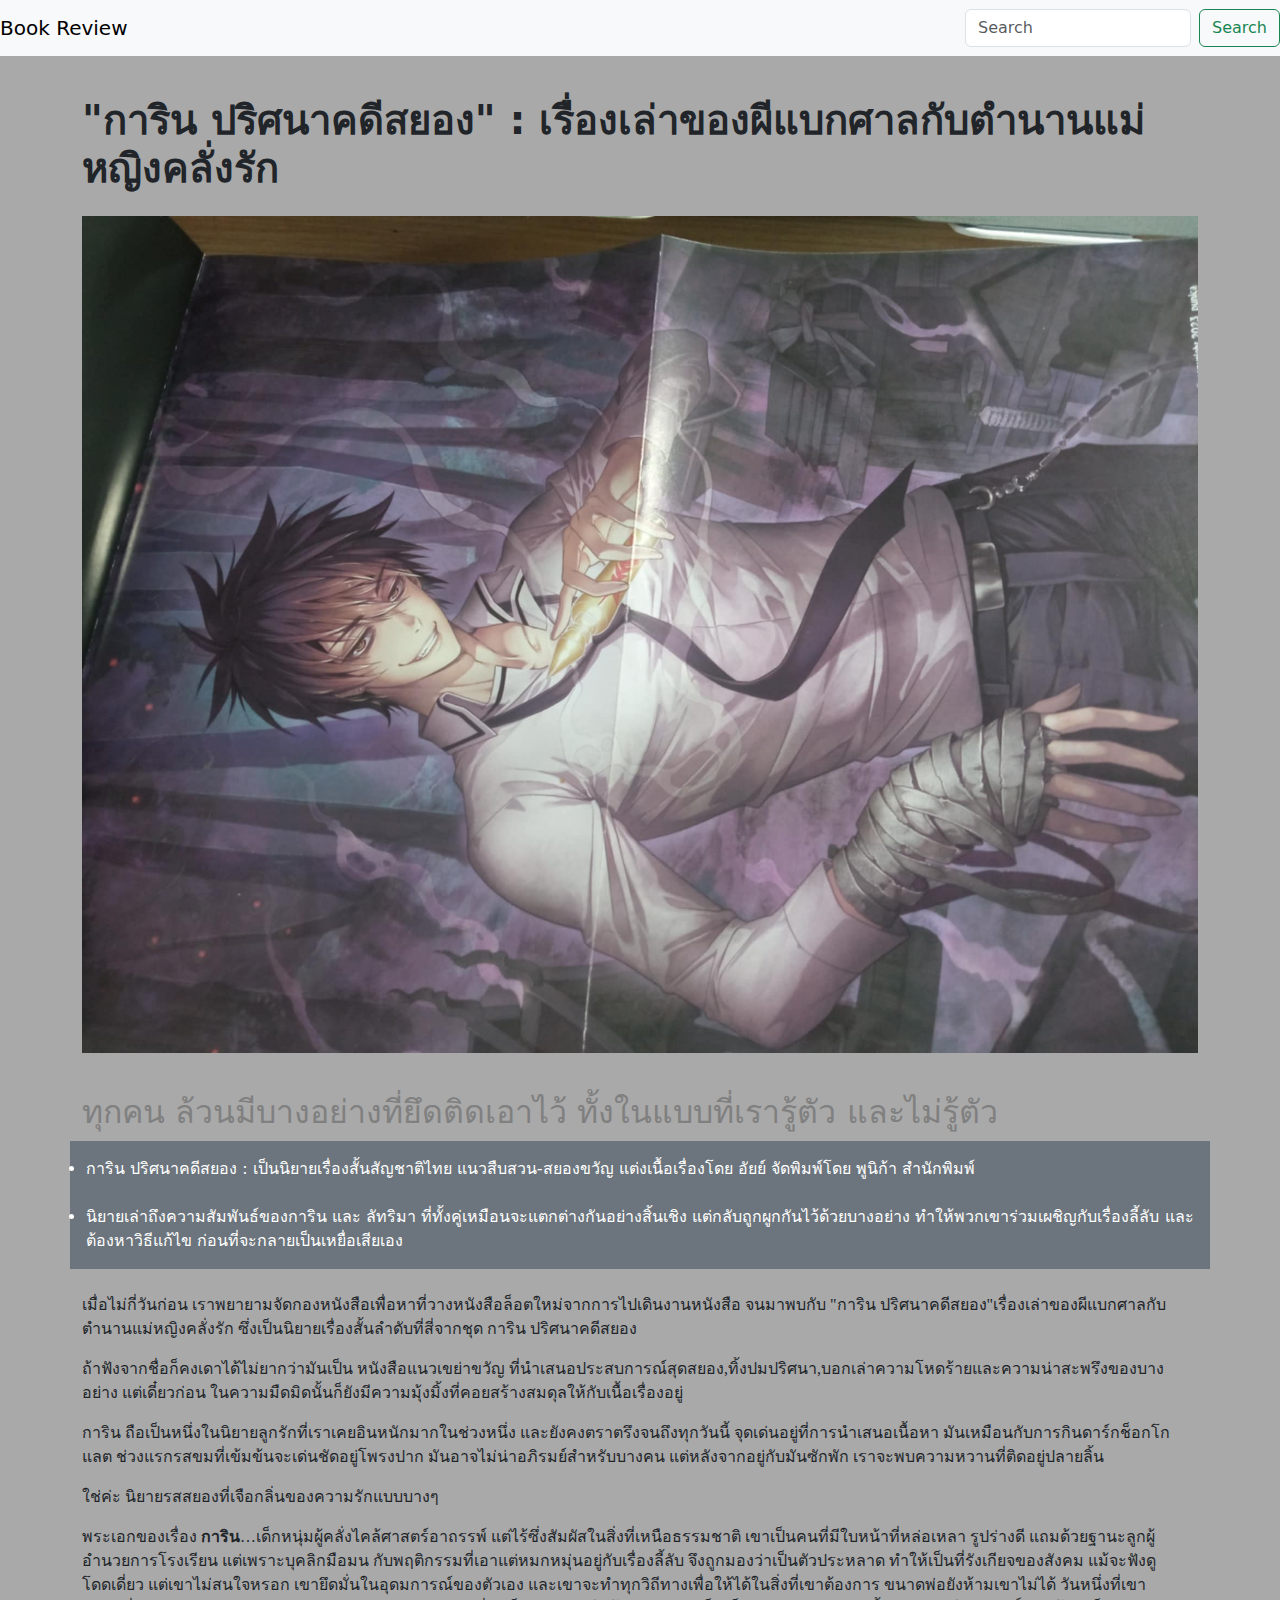
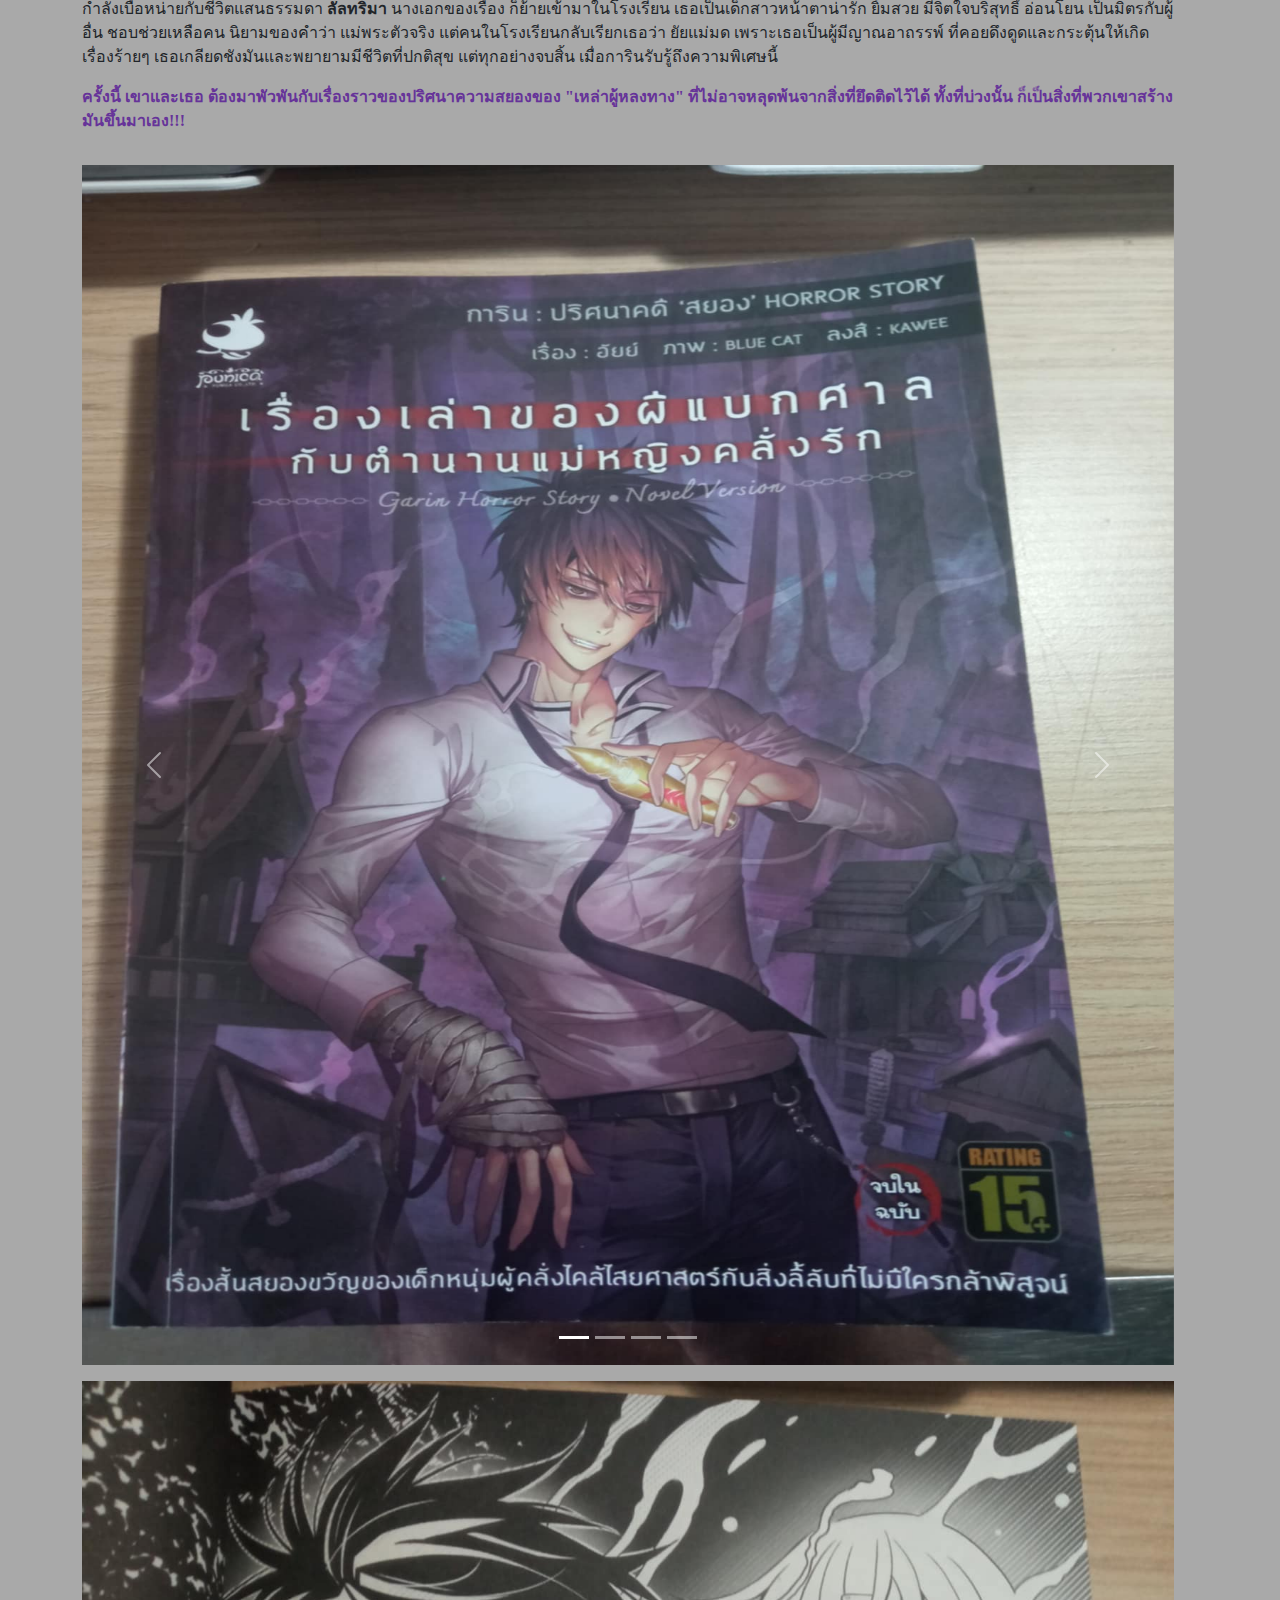
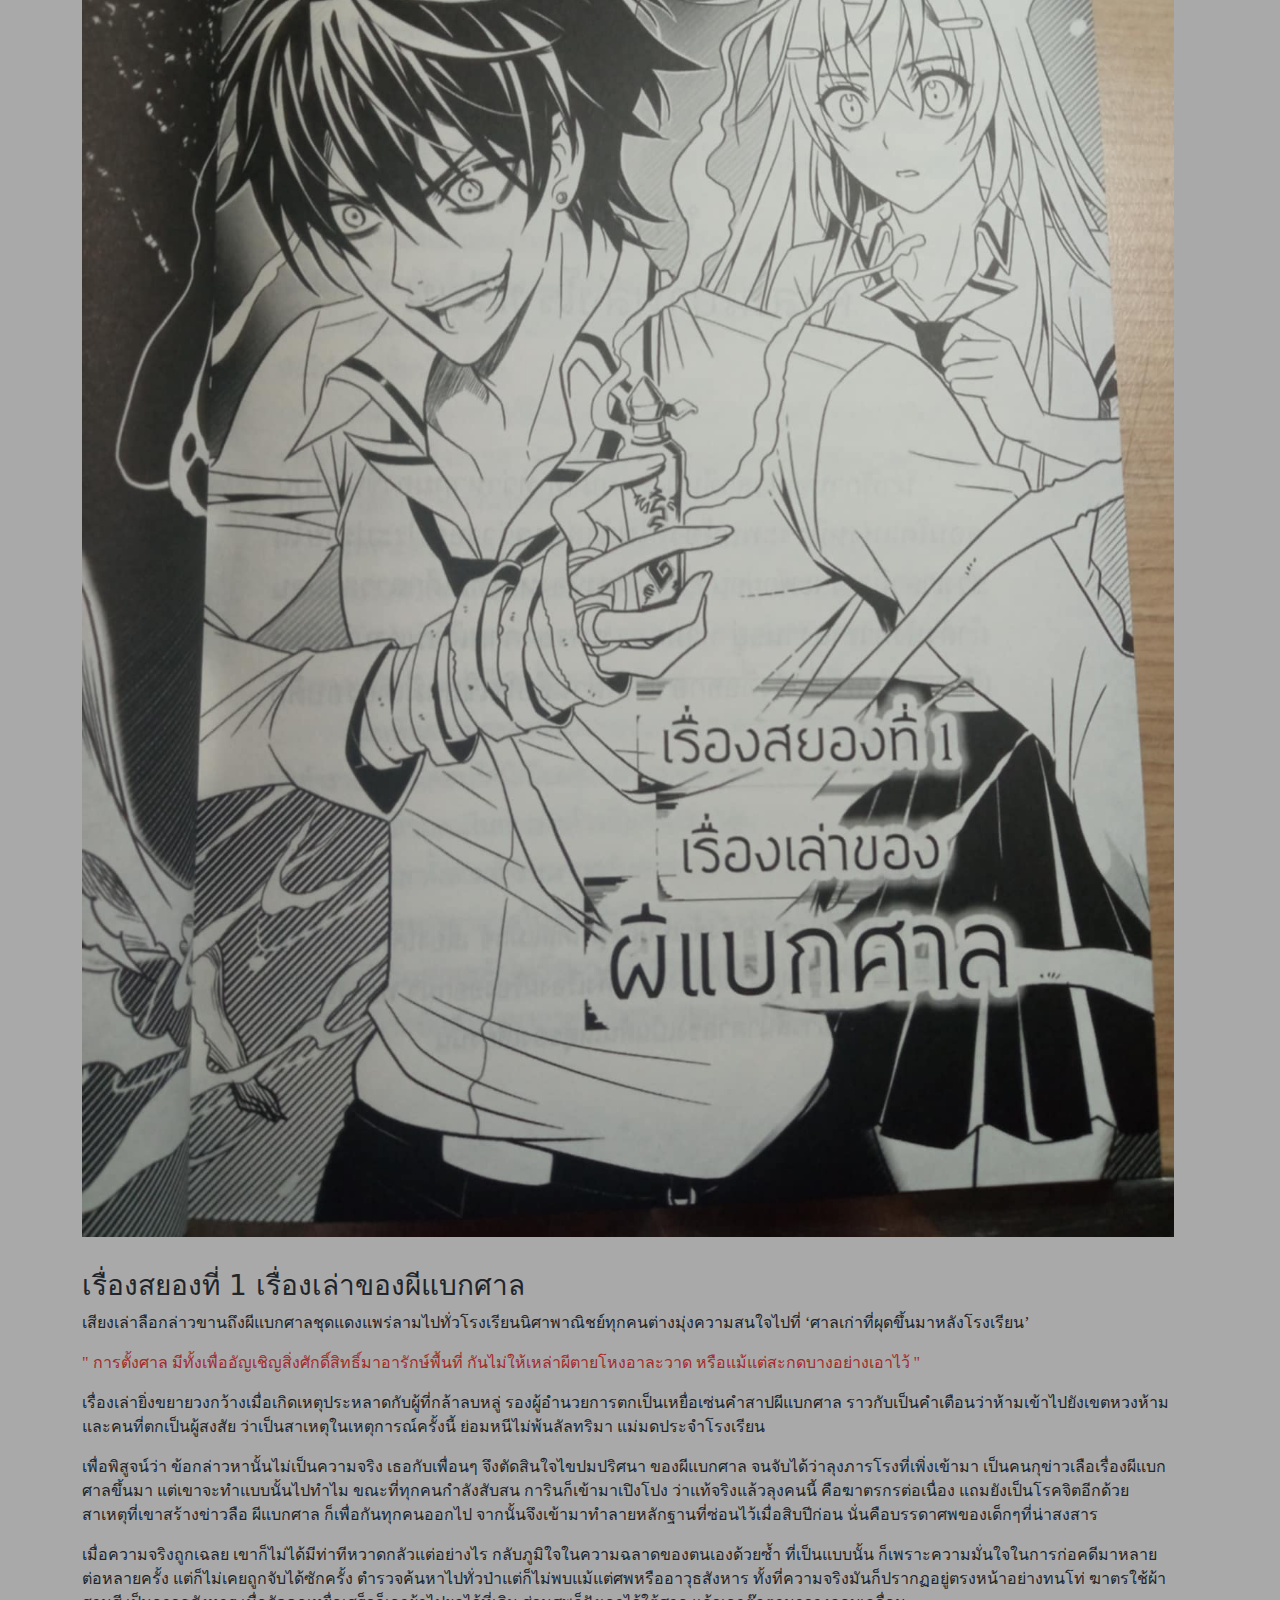
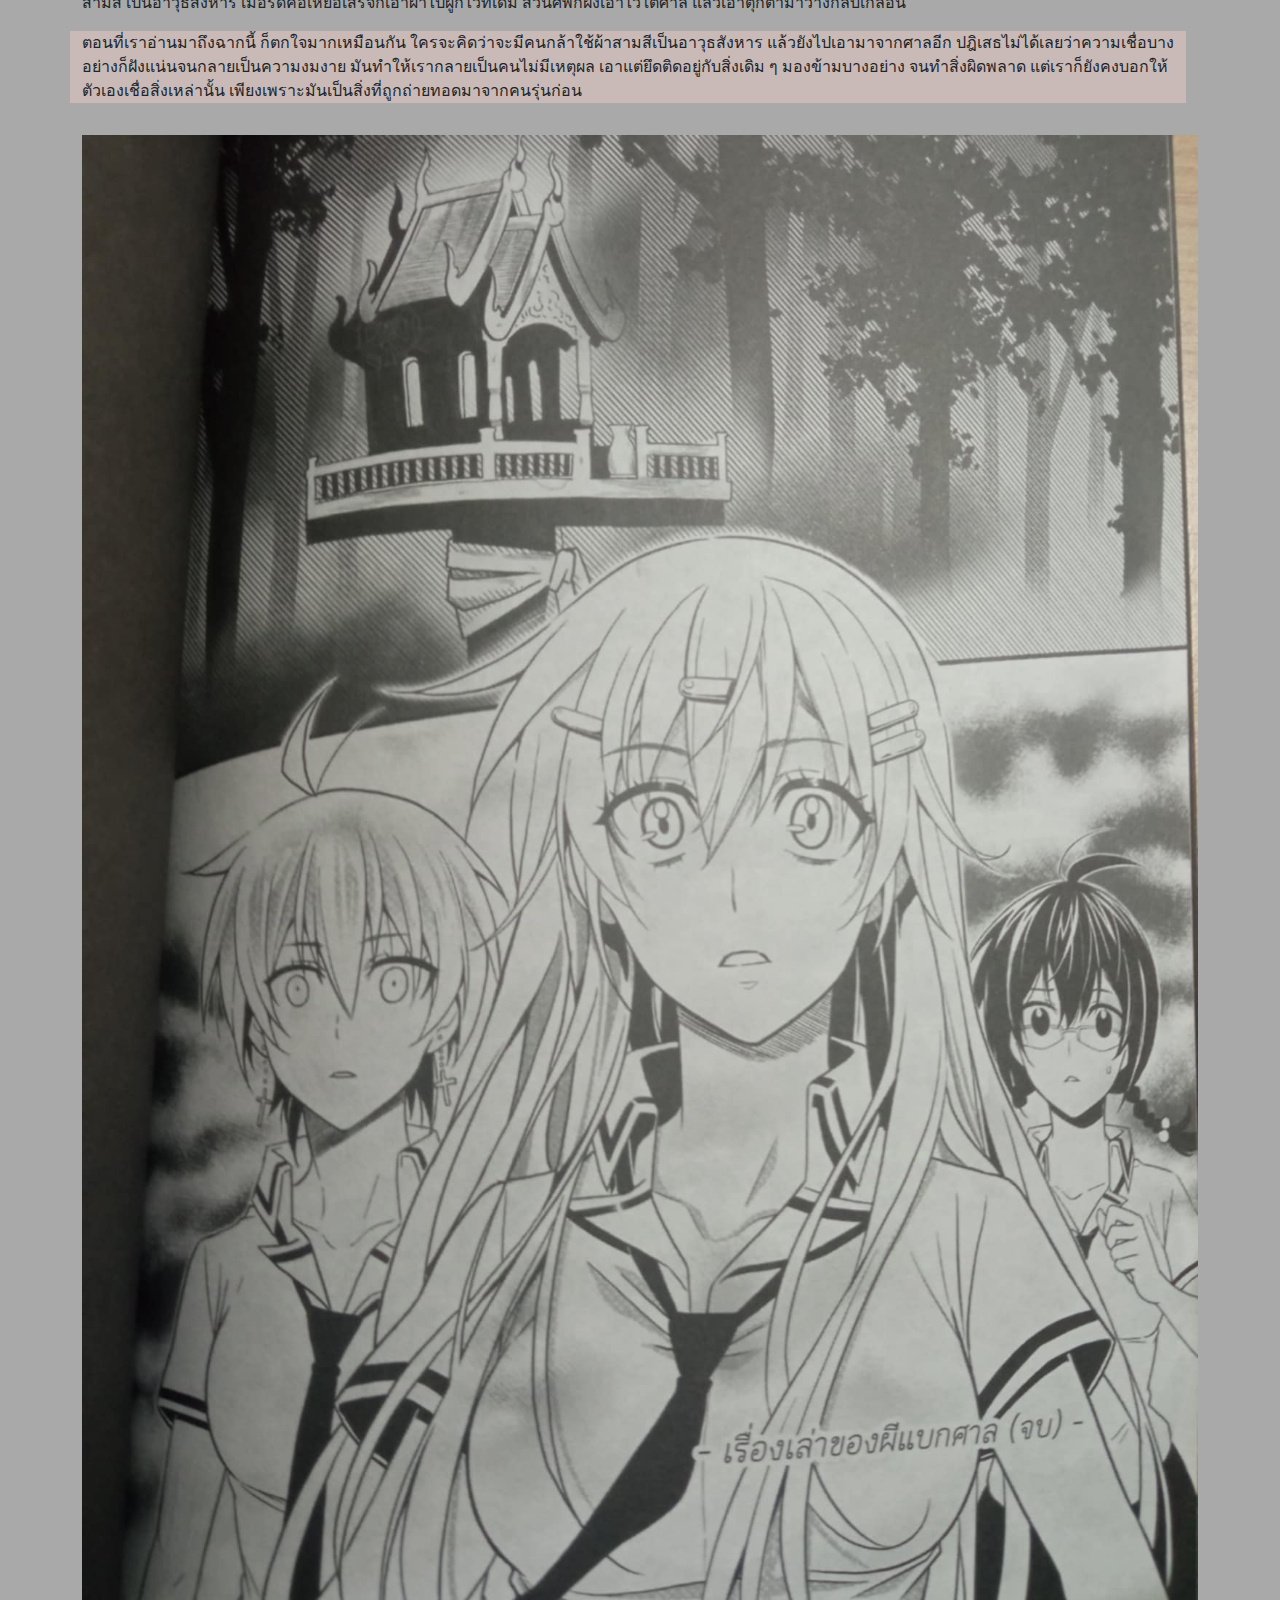
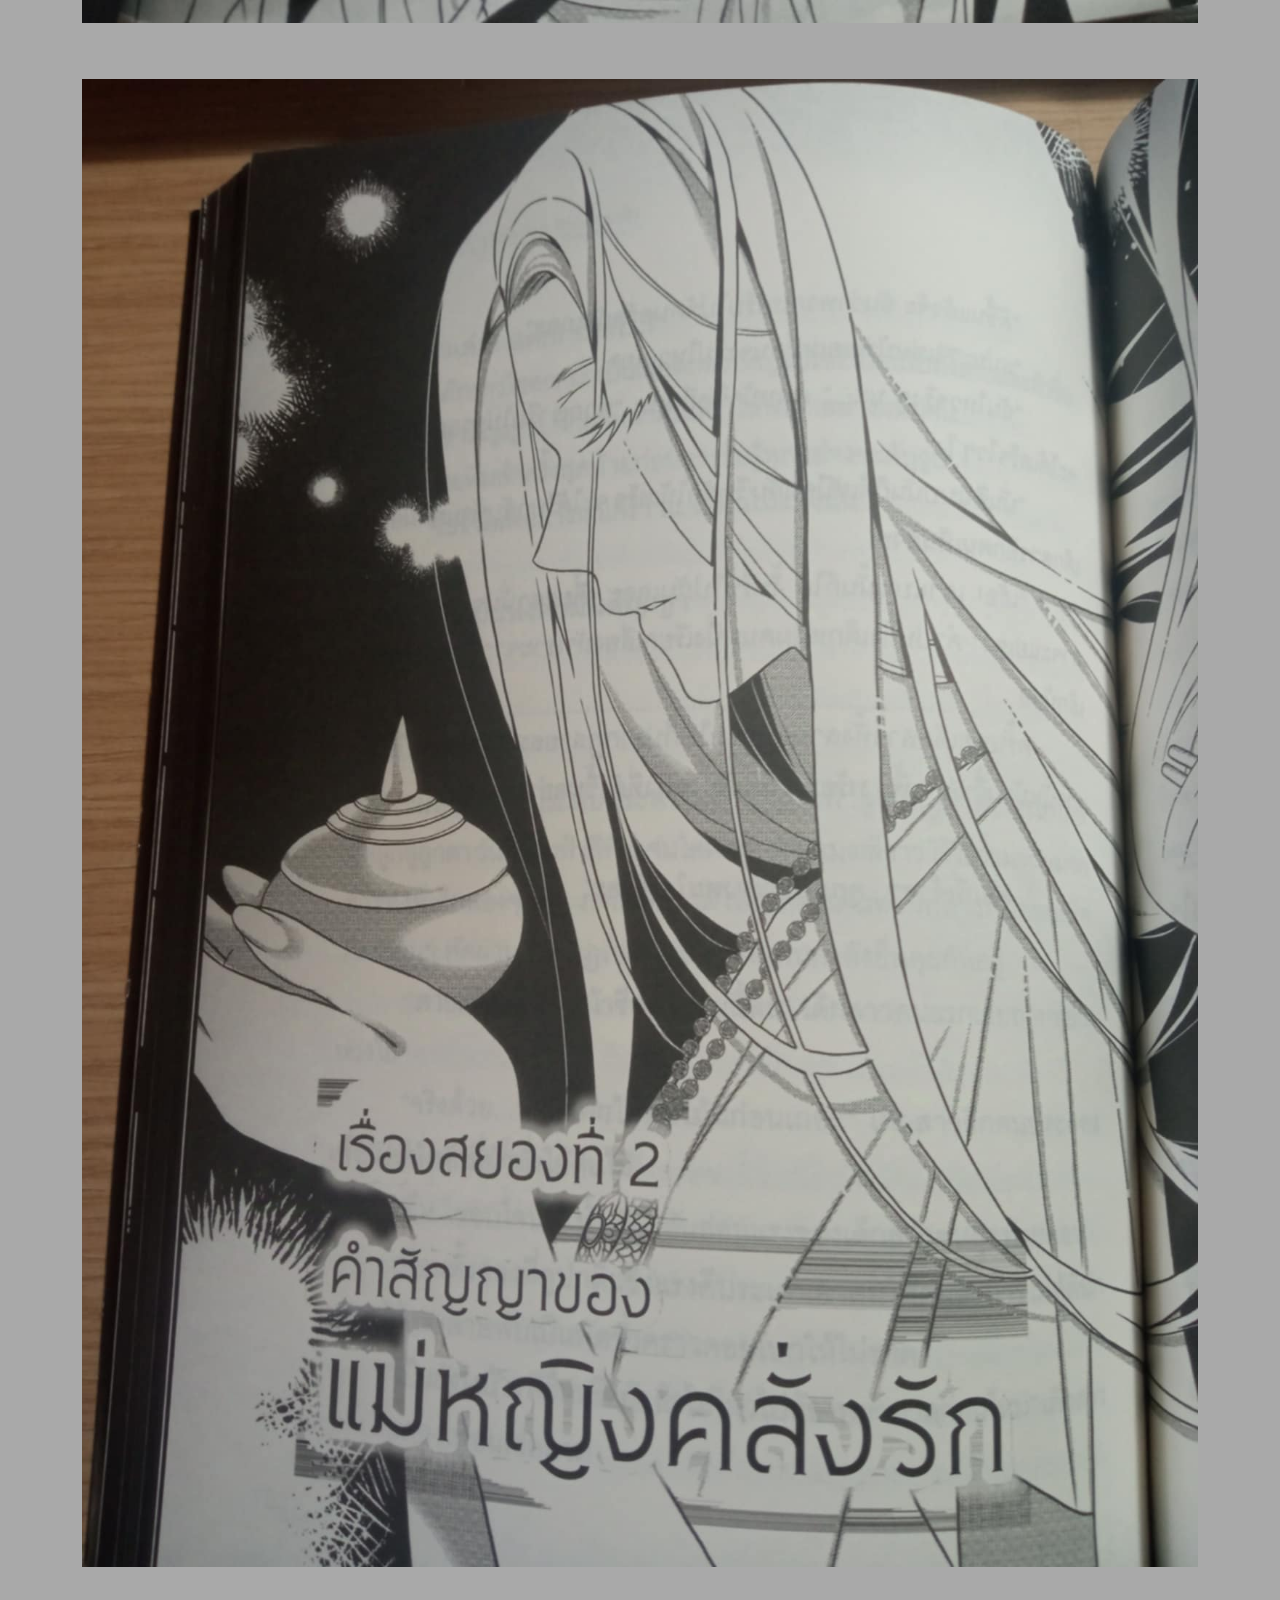
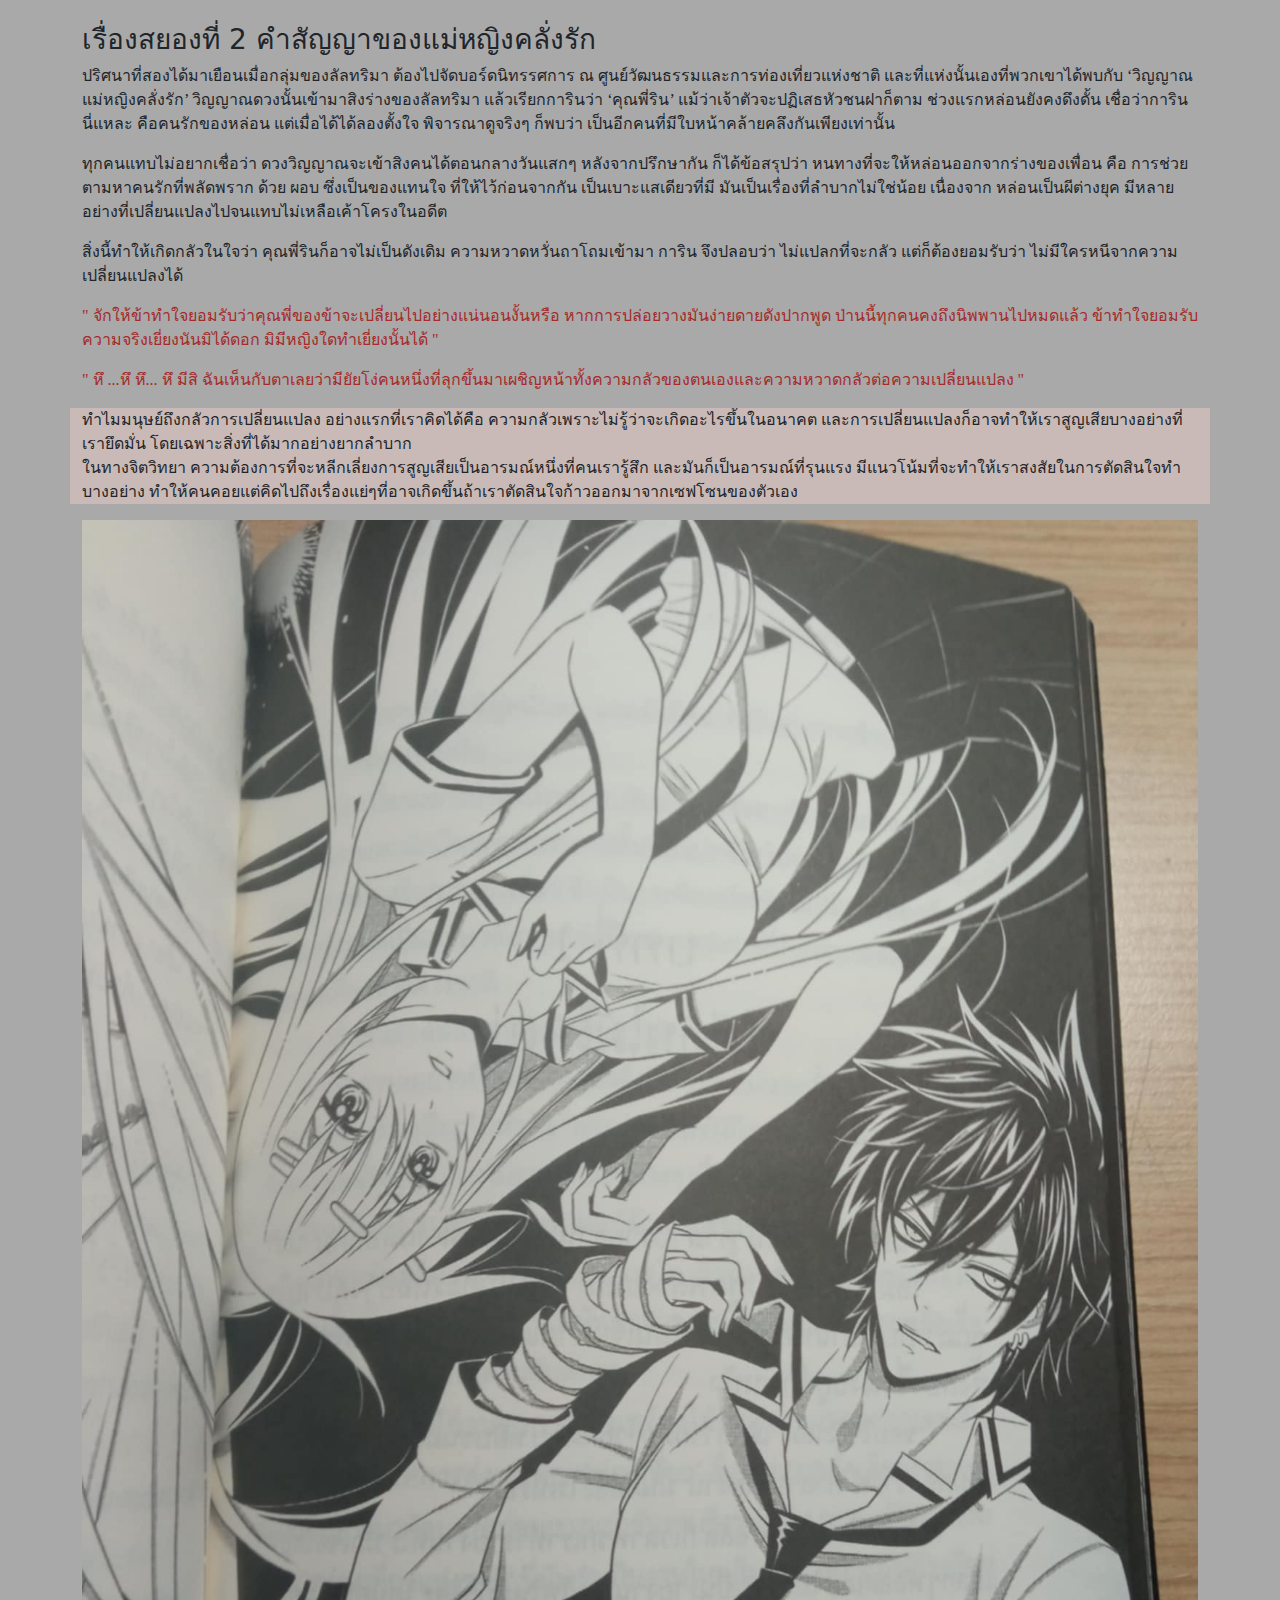
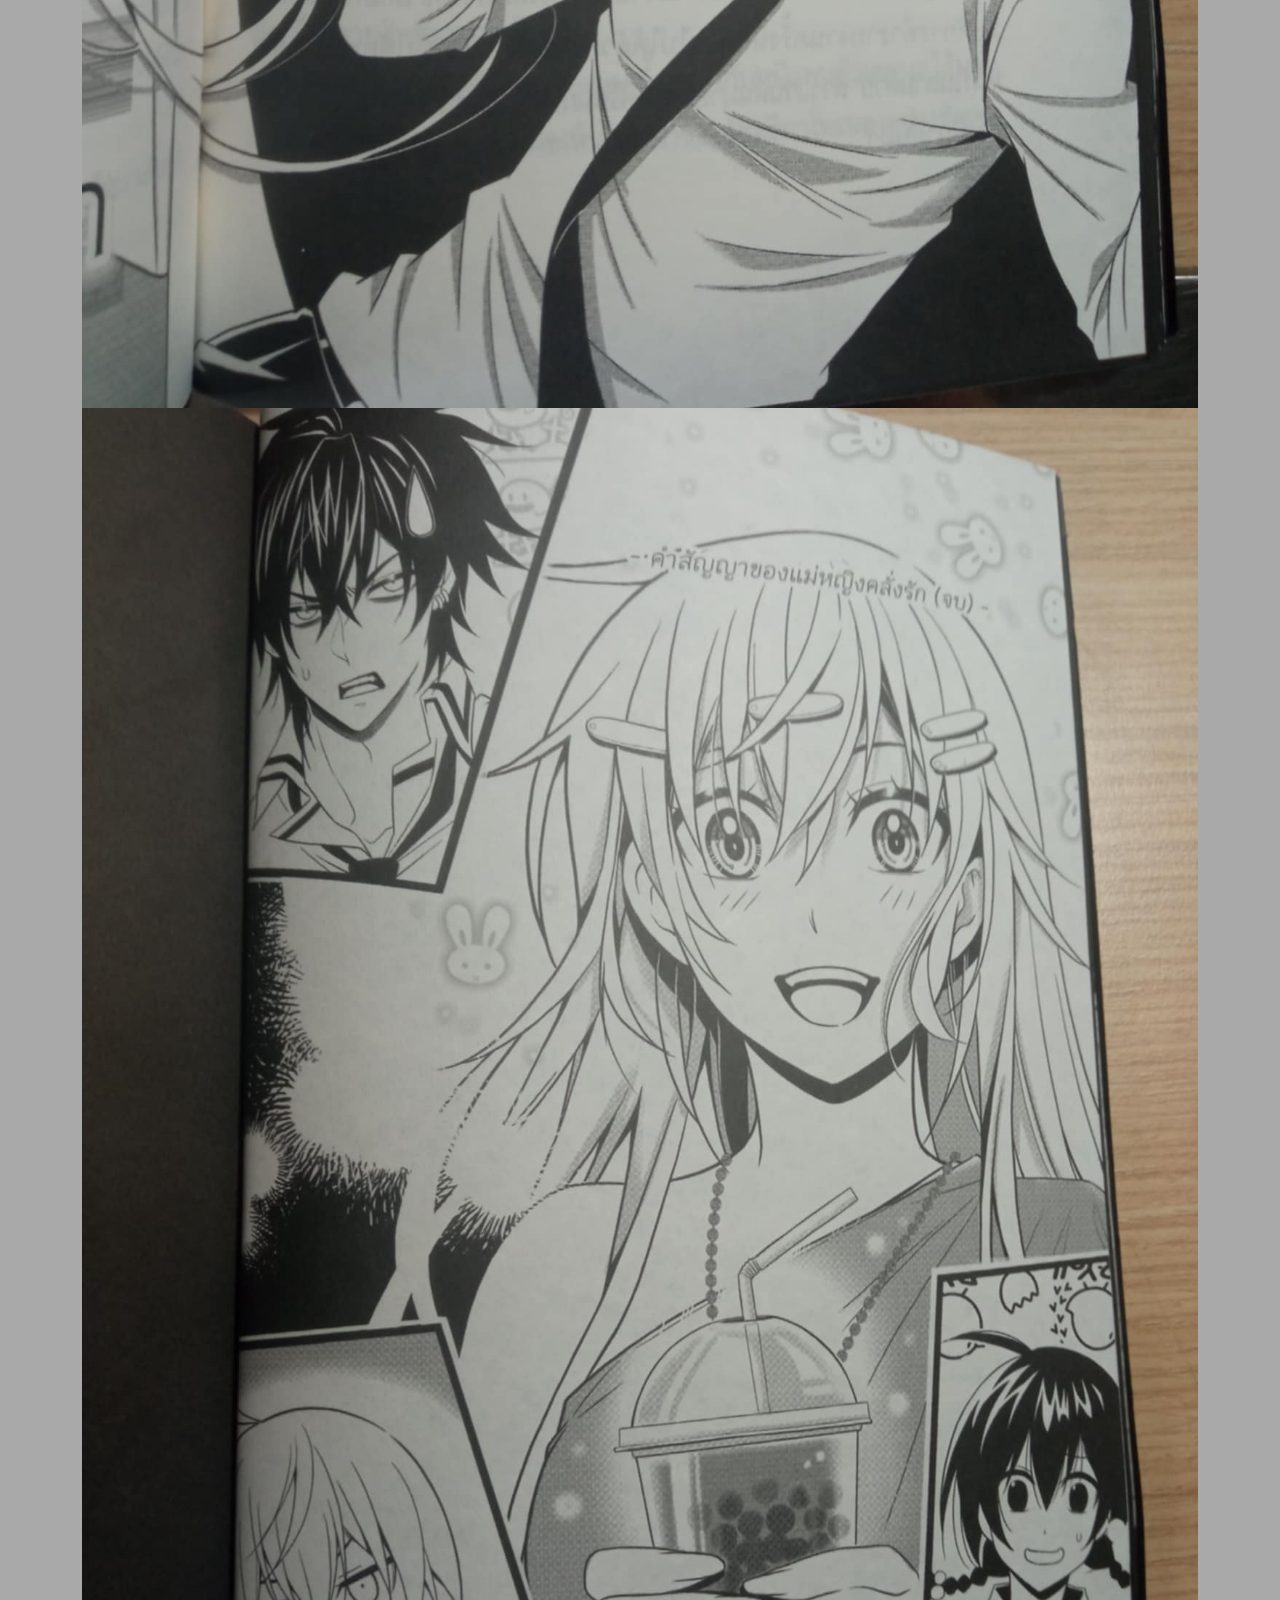
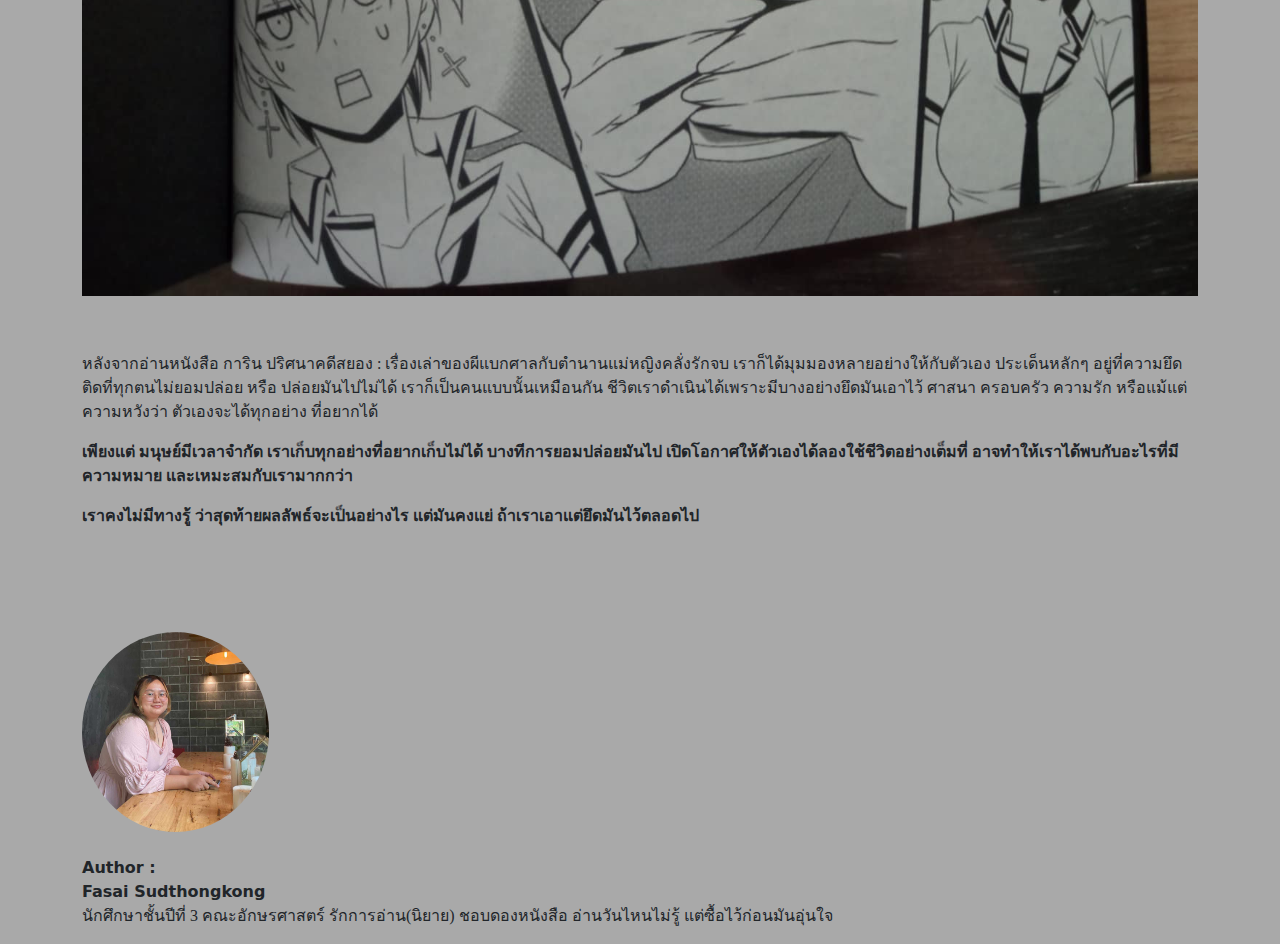
==== commit f4cbff6e: "version 4" ====
--- a/index.html
+++ b/index.html
@@ -4,7 +4,7 @@
     <meta charset="utf-8">
     <meta name="viewport" content="width=device-width, initial-scale=1">
     <title>แนะนำหนังสือ "การิน ปริศนาคดีสยอง" ดำดิ่งสู่ความลึกลับและอาถรรพ์</title>
-    <meta name="keyword" content="การิน ปริศนาคดีสยอง, ผีแบกศาล, ตำนานแม่หญิงคลั่งรัก,เรื่องเล่าหลอน,ความลึกลับและอาถรรพ์">
+    <meta name="keyword" content="การิน ปริศนาคดีสยอง, ผีแบกศาล, ตำนานแม่หญิงคลั่งรัก,ความลึกลับและอาถรรพ์">
     <meta name="description" content=" หากคุณเป็นแฟนของ การิน ไม่ควรพลาด! เรื่องราวในเล่มนี้พาคุณดำดิ่งสู่โลกของความลึกลับที่เต็มไปด้วยอาถรรพ์และผีสางที่น่าขนลุก โดยเฉพาะเรื่องเล่าของผีแบกศาลและตำนานแม่หญิงคลั่งรักที่ผสมผสานความรักและความสยองอย่างลงตัว">
 
 
@@ -132,7 +132,7 @@
       <p>เพื่อพิสูจน์ว่า ข้อกล่าวหานั้นไม่เป็นความจริง เธอกับเพื่อนๆ จึงตัดสินใจไขปมปริศนา ของผีแบกศาล จนจับได้ว่าลุงภารโรงที่เพิ่งเข้ามา เป็นคนกุข่าวเลือเรื่องผีแบกศาลขึ้นมา แต่เขาจะทำแบบนั้นไปทำไม ขณะที่ทุกคนกำลังสับสน การินก็เข้ามาเปิงโปง ว่าแท้จริงแล้วลุงคนนี้  คือฆาตรกรต่อเนื่อง แถมยังเป็นโรคจิตอีกด้วย สาเหตุที่เขาสร้างข่าวลือ ผีแบกศาล ก็เพื่อกันทุกคนออกไป จากนั้นจึงเข้ามาทำลายหลักฐานที่ซ่อนไว้เมื่อสิบปีก่อน  นั่นคือบรรดาศพของเด็กๆที่น่าสงสาร  </p>
       <p>เมื่อความจริงถูกเฉลย เขาก็ไม่ได้มีท่าทีหวาดกลัวแต่อย่างไร กลับภูมิใจในความฉลาดของตนเองด้วยซ้ำ  ที่เป็นแบบนั้น ก็เพราะความมั่นใจในการก่อคดีมาหลายต่อหลายครั้ง แต่ก็ไม่เคยถูกจับได้ซักครั้ง  ตำรวจค้นหาไปทั่วป่าแต่ก็ไม่พบแม้แต่ศพหรืออาวุธสังหาร ทั้งที่ความจริงมันก็ปรากฏอยู่ตรงหน้าอย่างทนโท่ ฆาตรใช้ผ้าสามสี เป็นอาวุธสังหาร เมื่อรัดคอเหยื่อเสร็จก็เอาผ้าไปผูกไว้ที่เดิม ส่วนศพก็ฝังเอาไว้ใต้ศาล แล้วเอาตุ๊กตามาวางกลบเกลื่อน </p>
       <p style="background-color:rgba(205, 188, 185, 0.868);"> ตอนที่เราอ่านมาถึงฉากนี้ ก็ตกใจมากเหมือนกัน ใครจะคิดว่าจะมีคนกล้าใช้ผ้าสามสีเป็นอาวุธสังหาร แล้วยังไปเอามาจากศาลอีก ปฎิเสธไม่ได้เลยว่าความเชื่อบางอย่างก็ฝังแน่นจนกลายเป็นความงมงาย มันทำให้เรากลายเป็นคนไม่มีเหตุผล เอาแต่ยึดติดอยู่กับสิ่งเดิม ๆ  มองข้ามบางอย่าง จนทำสิ่งผิดพลาด แต่เราก็ยังคงบอกให้ตัวเองเชื่อสิ่งเหล่านั้น เพียงเพราะมันเป็นสิ่งที่ถูกถ่ายทอดมาจากคนรุ่นก่อน <br></div>
-      <p>เขาคิดจะฆ่าปิดปากทุกคน การินใช้อาคมถ่วงเวลาเอาไว้  จังหวะเสี่ยงเป็นเสี่ยงตา ตำรวจก็เข้ามา ฆาตรกรที่กำลังจนตรอก จับลัลเป็นตัวประกัน ตอนนั้นเองที่ญาณอาถรรพ์ของเธอไปกระตุ้นเหล่าดวงวิญญาณที่ตายไปด้วยความแค้น กลับมาเอาคืนลุงภารโรง ก่อนที่เขาจะสิ้นใจ ลัลก็ใช้ญาณอาถรรพ์หยุดพวกเขา  เพราะไม่อยากให้พวกเขาสร้างเวรสร้างกรรมผูกติดกันไปถึงชาติหน้า เธอรู้ว่า ลึกๆ พวกเขาแค่ต้องการอิสระ ปลดปล่อยตัวเองจากที่แห่งนี้</p>
+      
         <img src="images/06.jpg" alt="alt="width="800" height="1200" class="img-fluid">
       
     </div>
@@ -163,10 +163,9 @@
   
   <img src="images/10.jpg" alt="width=800" height="1200" class="img-fluid">
   <br>
-  <br><br><p>ตอนนั้นเอง ที่เพื่อนในกลุ่มก็เปิดประเด็นใหม่ เกี่ยวกับตำนานอีกเรื่องที่เล่าลือถึงความรักที่ไม่สมหวังเช่นกัน ช่วงแรกทุกคนคิดว่า เรื่องราวฟังดูไม่เชื่อมโยงกันเลย  แต่ตอนนั้นเองที่การินเกิดสมมติฐานขึ้นมา พวกเขาจึงลองขุดสำรวจจุดเริ่มต้นของเรื่องราวทั้งหมด จนไปเจอกับ ผอบ จริงๆ แม่หญิงคลั่งรักคนนั้นประหลาดใจมาก ว่าเหตุใดมันจึงมาอยู่ตรงนี้  </p>
-  <p>ความคิดบางอย่างแล้นเข้ามาในหัวของการิน เขาก็หัวเราะพร้อมพึมพำออกมา นี่มันเส้นผมบังภูเขาจริงๆ ขณะที่เขากำลังจะอธิบายความเป็นไปได้ที่ว่า วิญญาณของผีตนหนึ่งก็ปรากฎขึ้นมา เรียกร้องหา แม่หญิงลลัลที่รัก </p>
-  <p>คราแรกหล่อนหลงดีใจว่า ได้พบคนรักแล้ว แต่การินก็เข้ามาห้าม บอกให้หล่อนตั้งสติ เพ่งดูให้ดี ตอนนี้เองที่ความจริงทุกอย่างได้ถูกตีแผ่ออกมา วิญญาณดวงนี้คือ ไม้ พี่ชายต่างสายเลือดที่แอบรักแม่หญิงลัล ทั้งที่หล่อนหมั้นอยู่กับสหายสนิทของตน  วันหนึ่งทนไม่ไหว พึงไสยศาสตร์เข้าช่วย เมื่อไม่สำเร็จ จึงทำลายทุกอย่าง แต่เพราะไปยุ่งกับมนต์ดำ อาถรรพ์ จึงกลายเป็นวิญญาณร้าย</p>
-  <p>ซ้ำดวงจิตยังคะนึงหาแต่แม่หญิง จึงพยายามเข้ามาจับตัวหล่อน แล้วในที่สุดคุณพี่รินก็ปรากฏตัว ทั้งสองต่อสู้กัน การินให้เพื่อนของลัลอาศัยจังหวะชุนละมุน เอาสายสิญจน์ไปพันรอบๆ แล้วทำพิธีชำระล้าง ใช้อาถรรพ์ทำลายวิญญาณชั่ว ภากิจจึงสำเร็จลุล่วง คู่รักที่พลัดพรากได้กลับมาเจอกัน ลัลทริมาก็ได้ร่างคืน ทุกอย่างจบลงด้วยดี</p>
+  <br><br>
+
+
   <img src="images/12.jpg" alt="width=800" height="1200" class="img-fluid">
 </div>
 
--- a/css/style.css
+++ b/css/style.css
@@ -2,9 +2,6 @@
     border-style:solid ;
     border-color: blanchedalmond;
 }
-
-
-
 
   h2{
     color: grey;
@@ -27,21 +24,15 @@
   }
 
 
-  // <uniquifier>: Use a unique and descriptive class name
-// <weight>: Use a value from 100 to 900
+ 
 
-.noto-sans-thai {
-  font-family: "Noto Sans Thai", sans-serif;
-  font-optical-sizing: auto;
-  font-weight: <weight>;
-  font-style: normal;
-  font-variation-settings:
-    "wdth" 100;
+p{
+  font-family: 'Times New Roman', Times, serif;
 }
+  
 
-img{
-  border-style: solid;
-  border-color: aliceblue;
-  border-width: 10px;
-  margin: 8px;
-}+
+
+
+
+
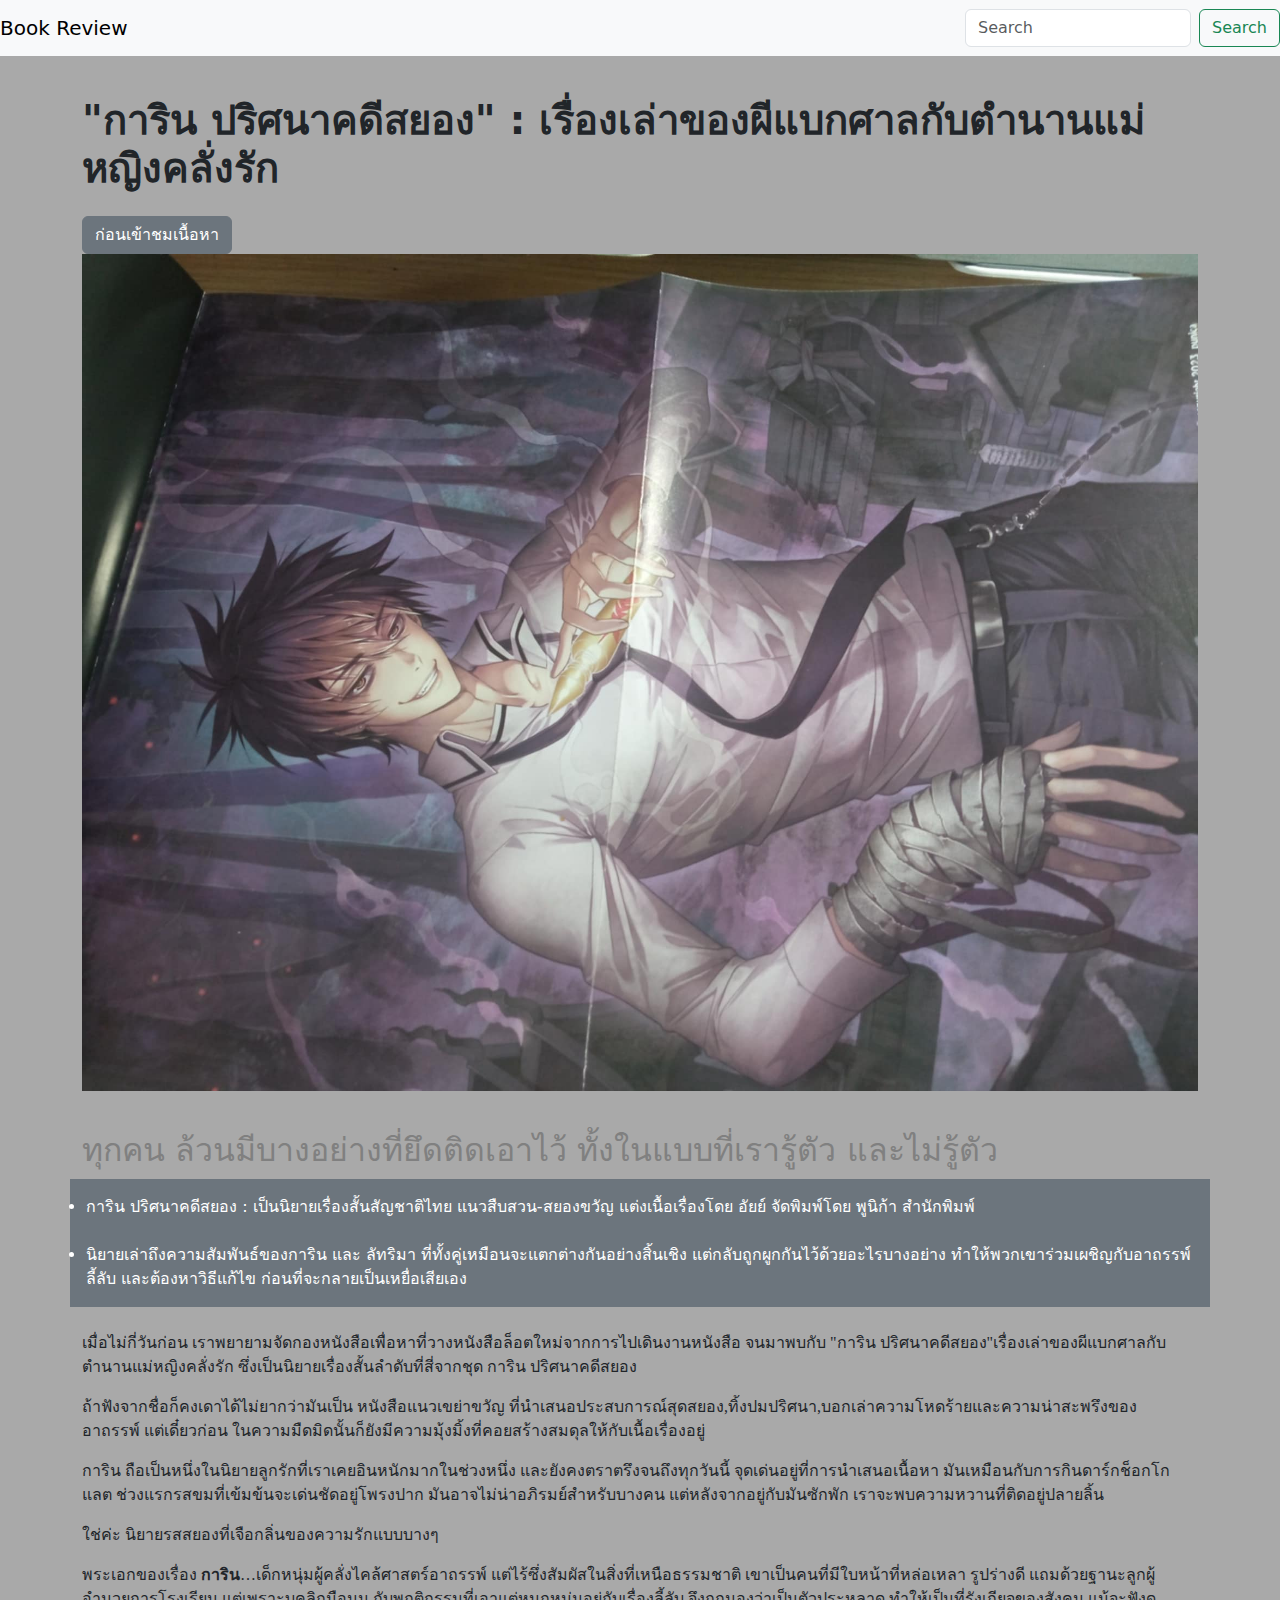
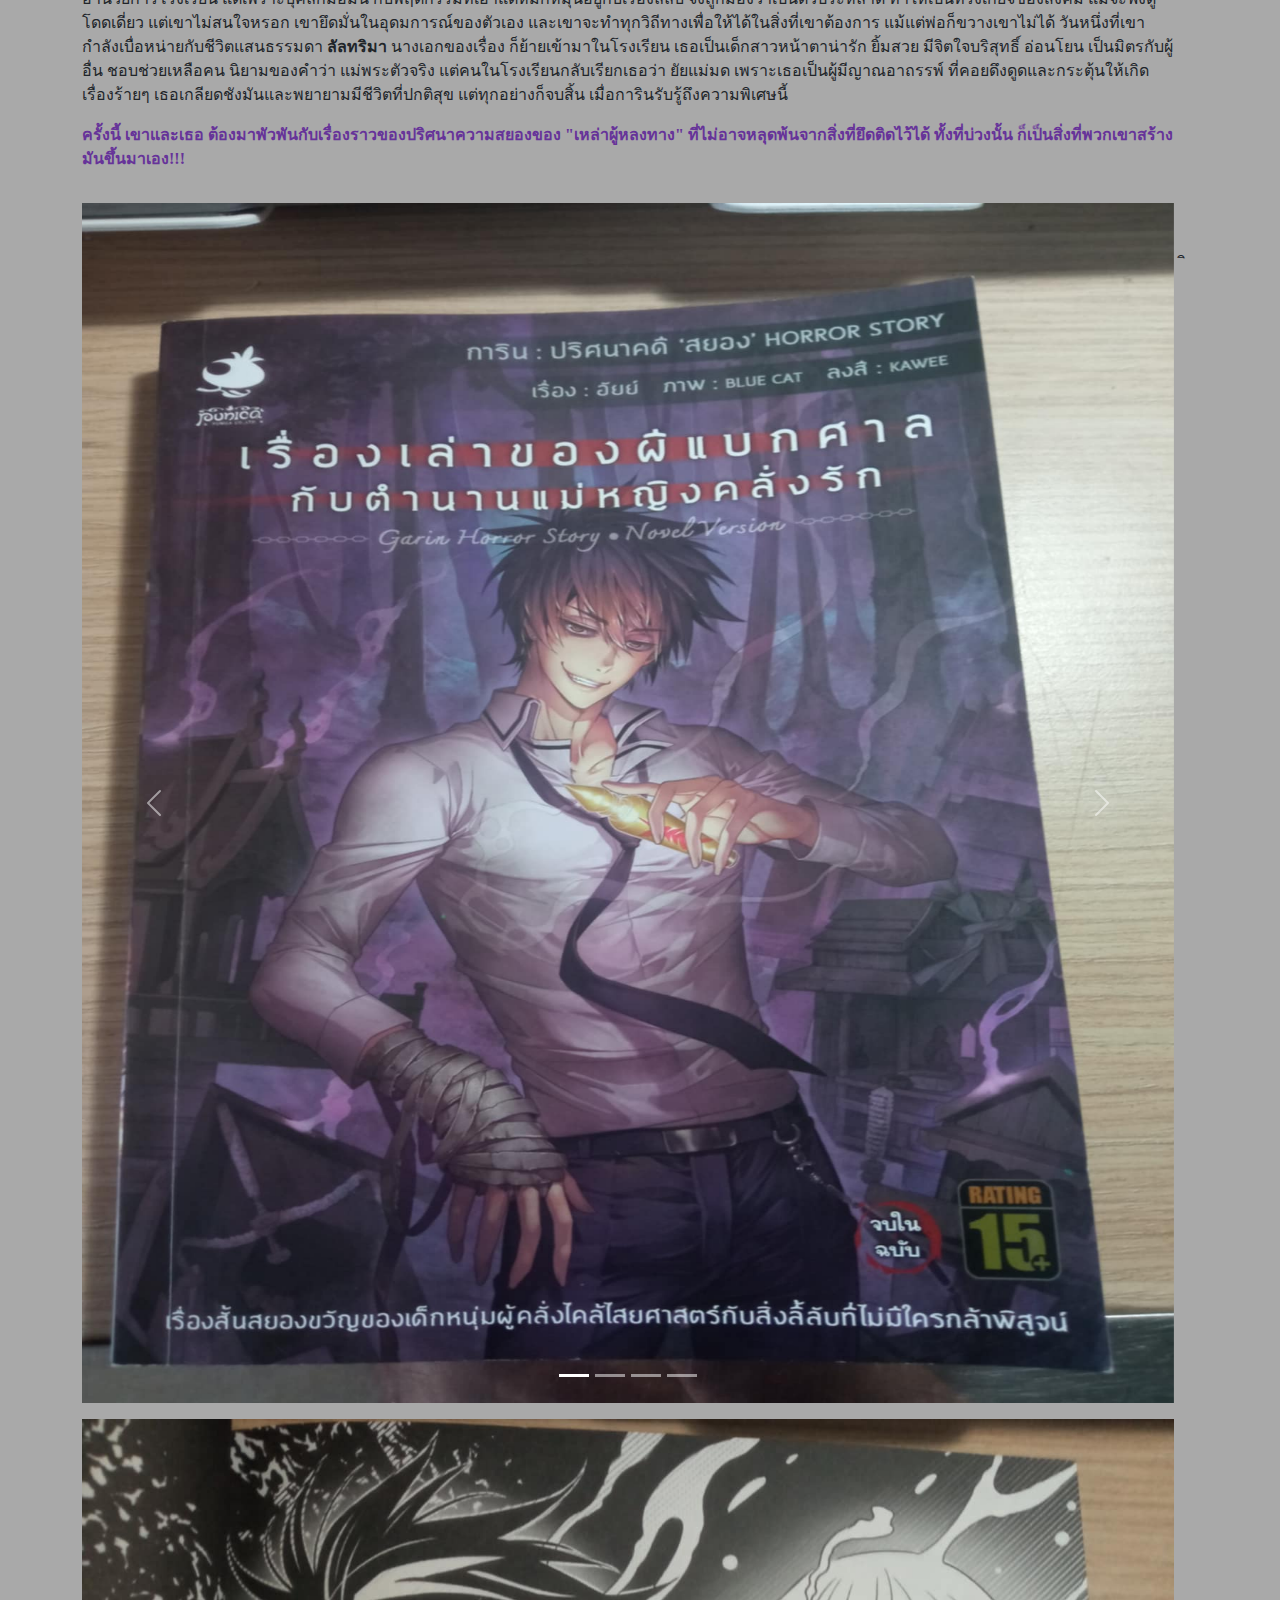
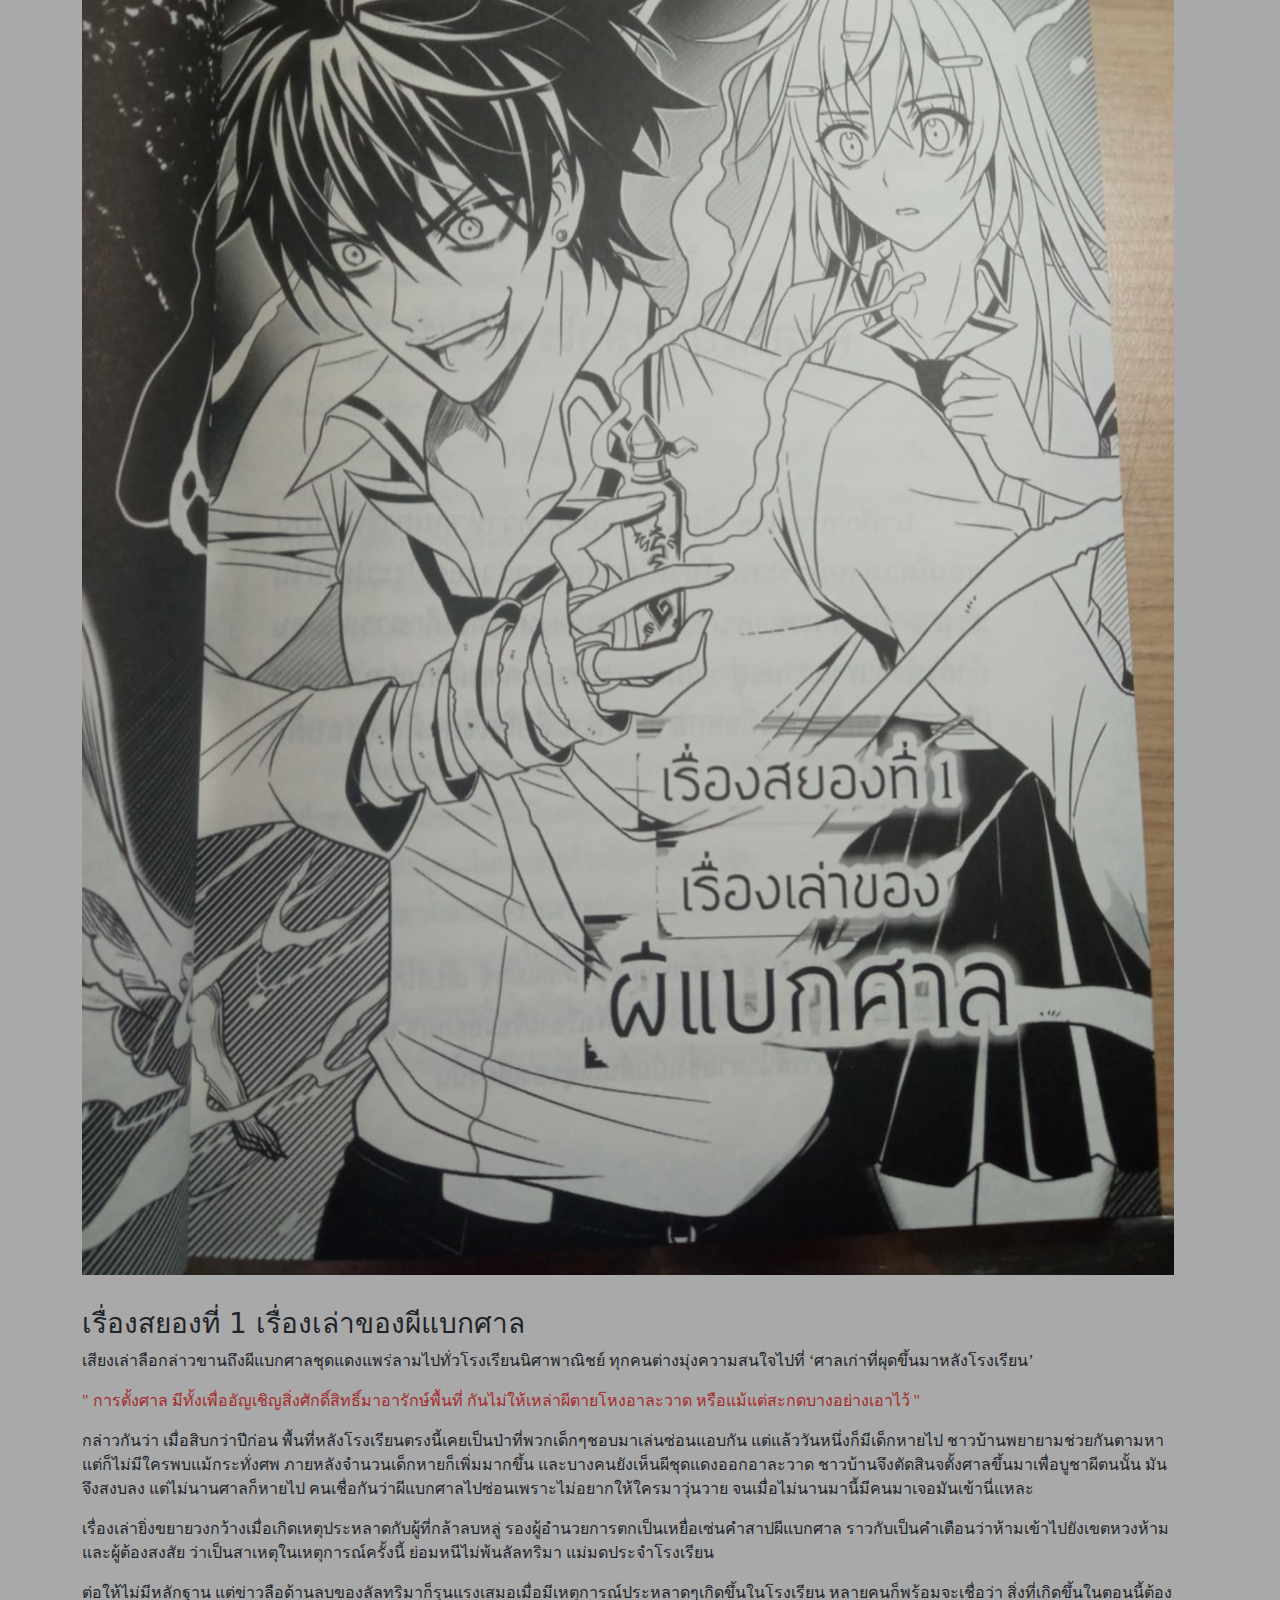
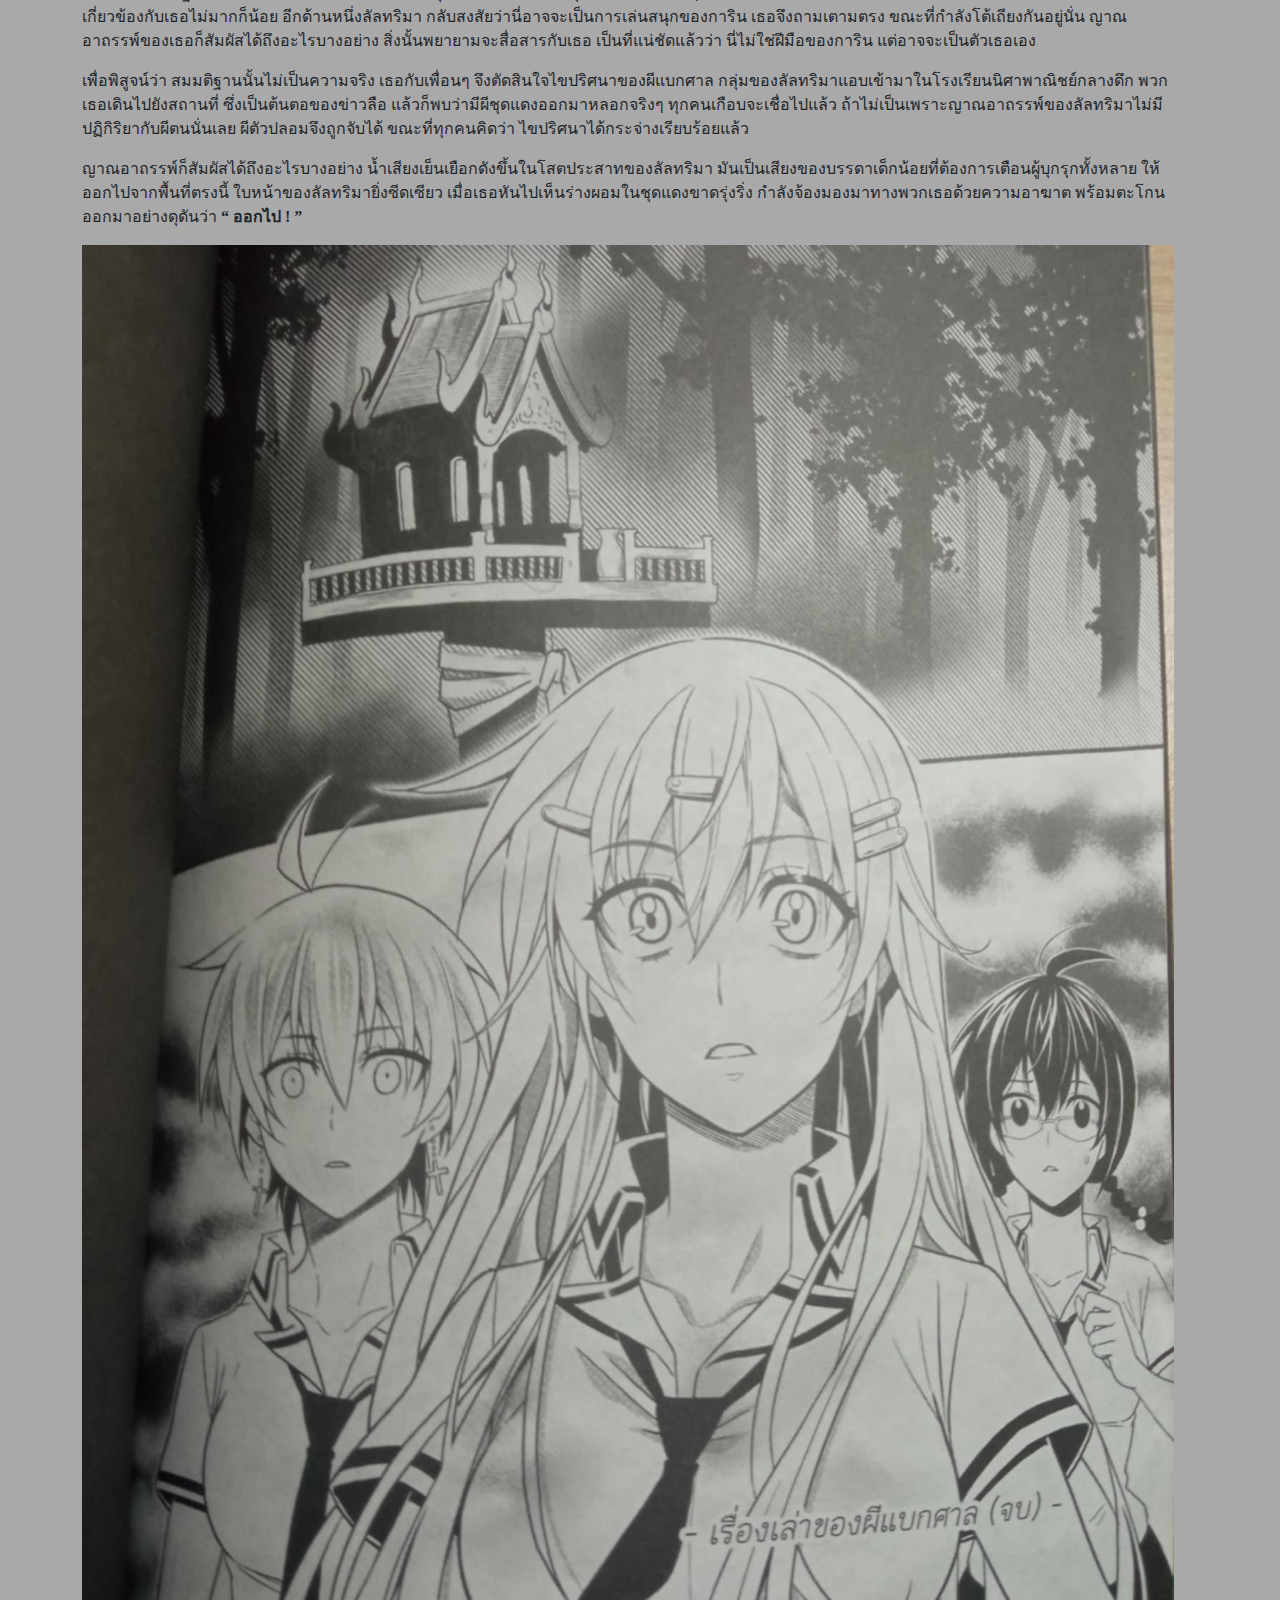
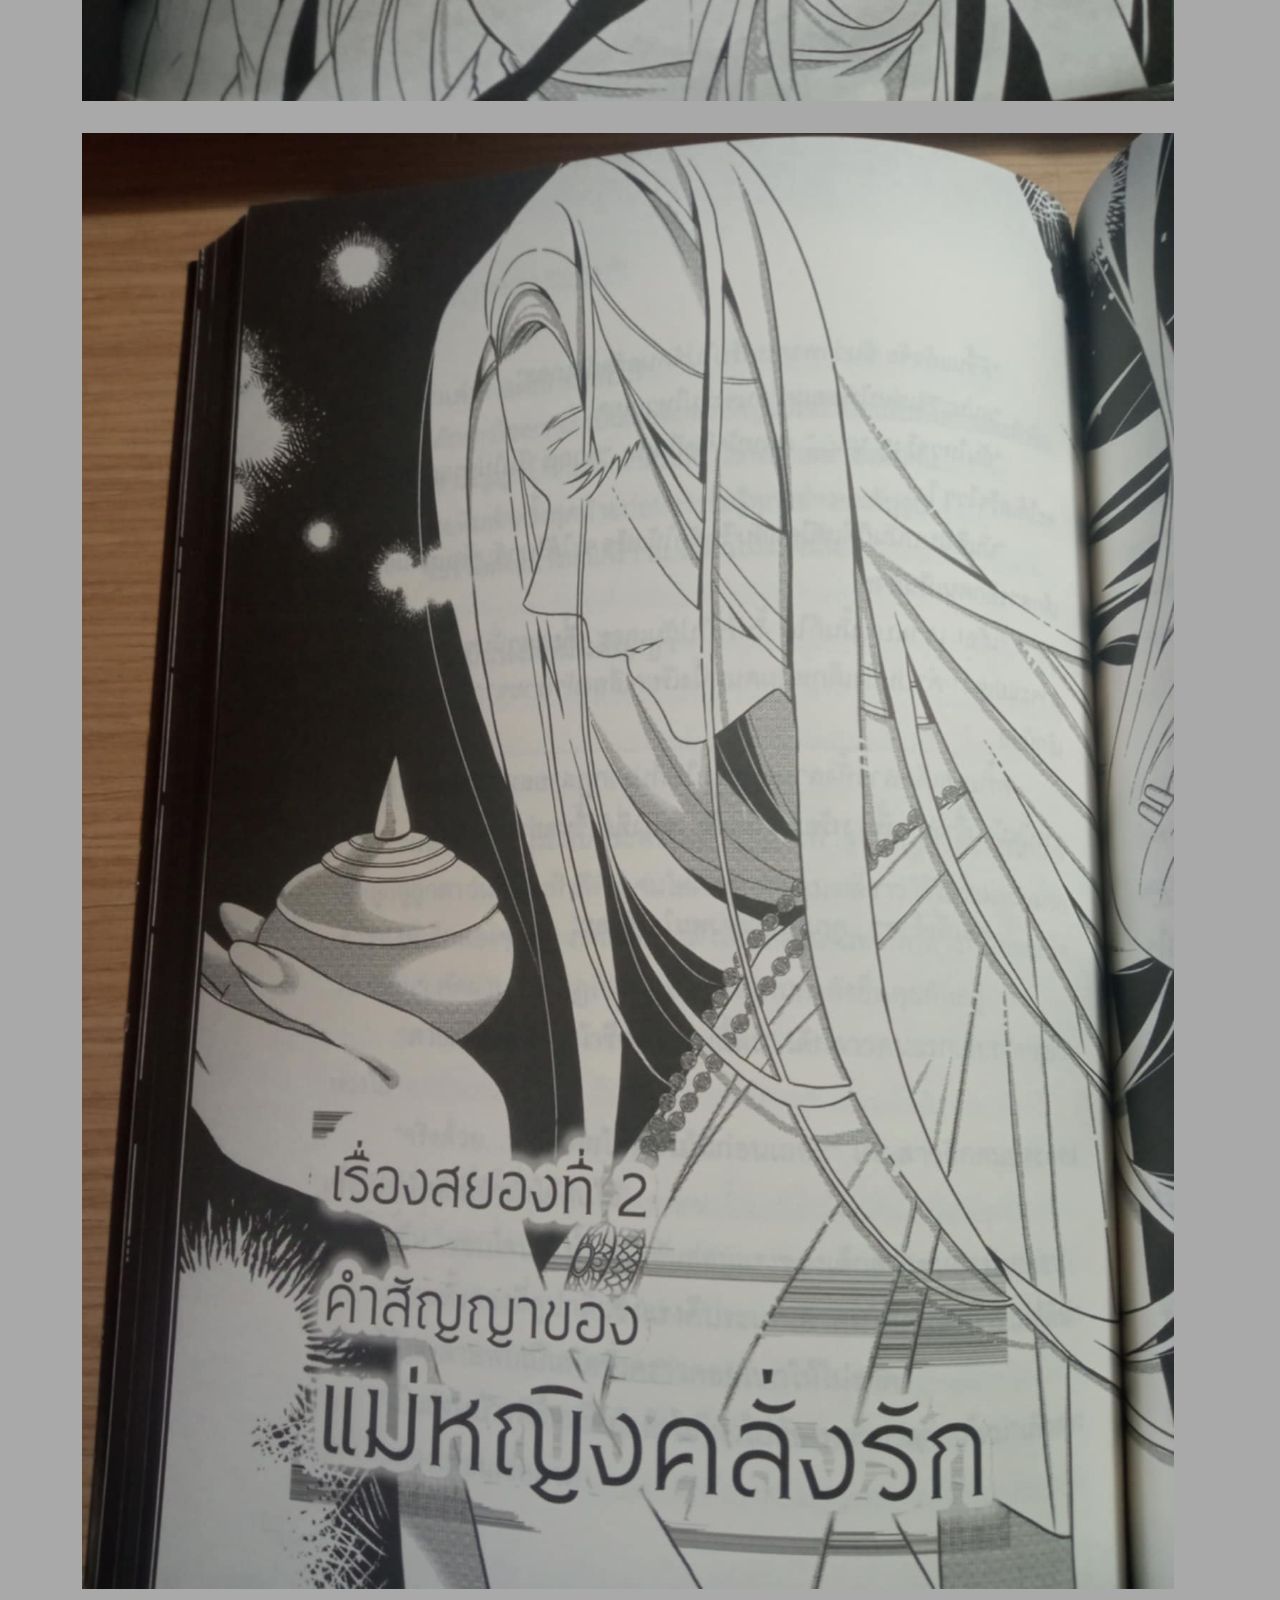
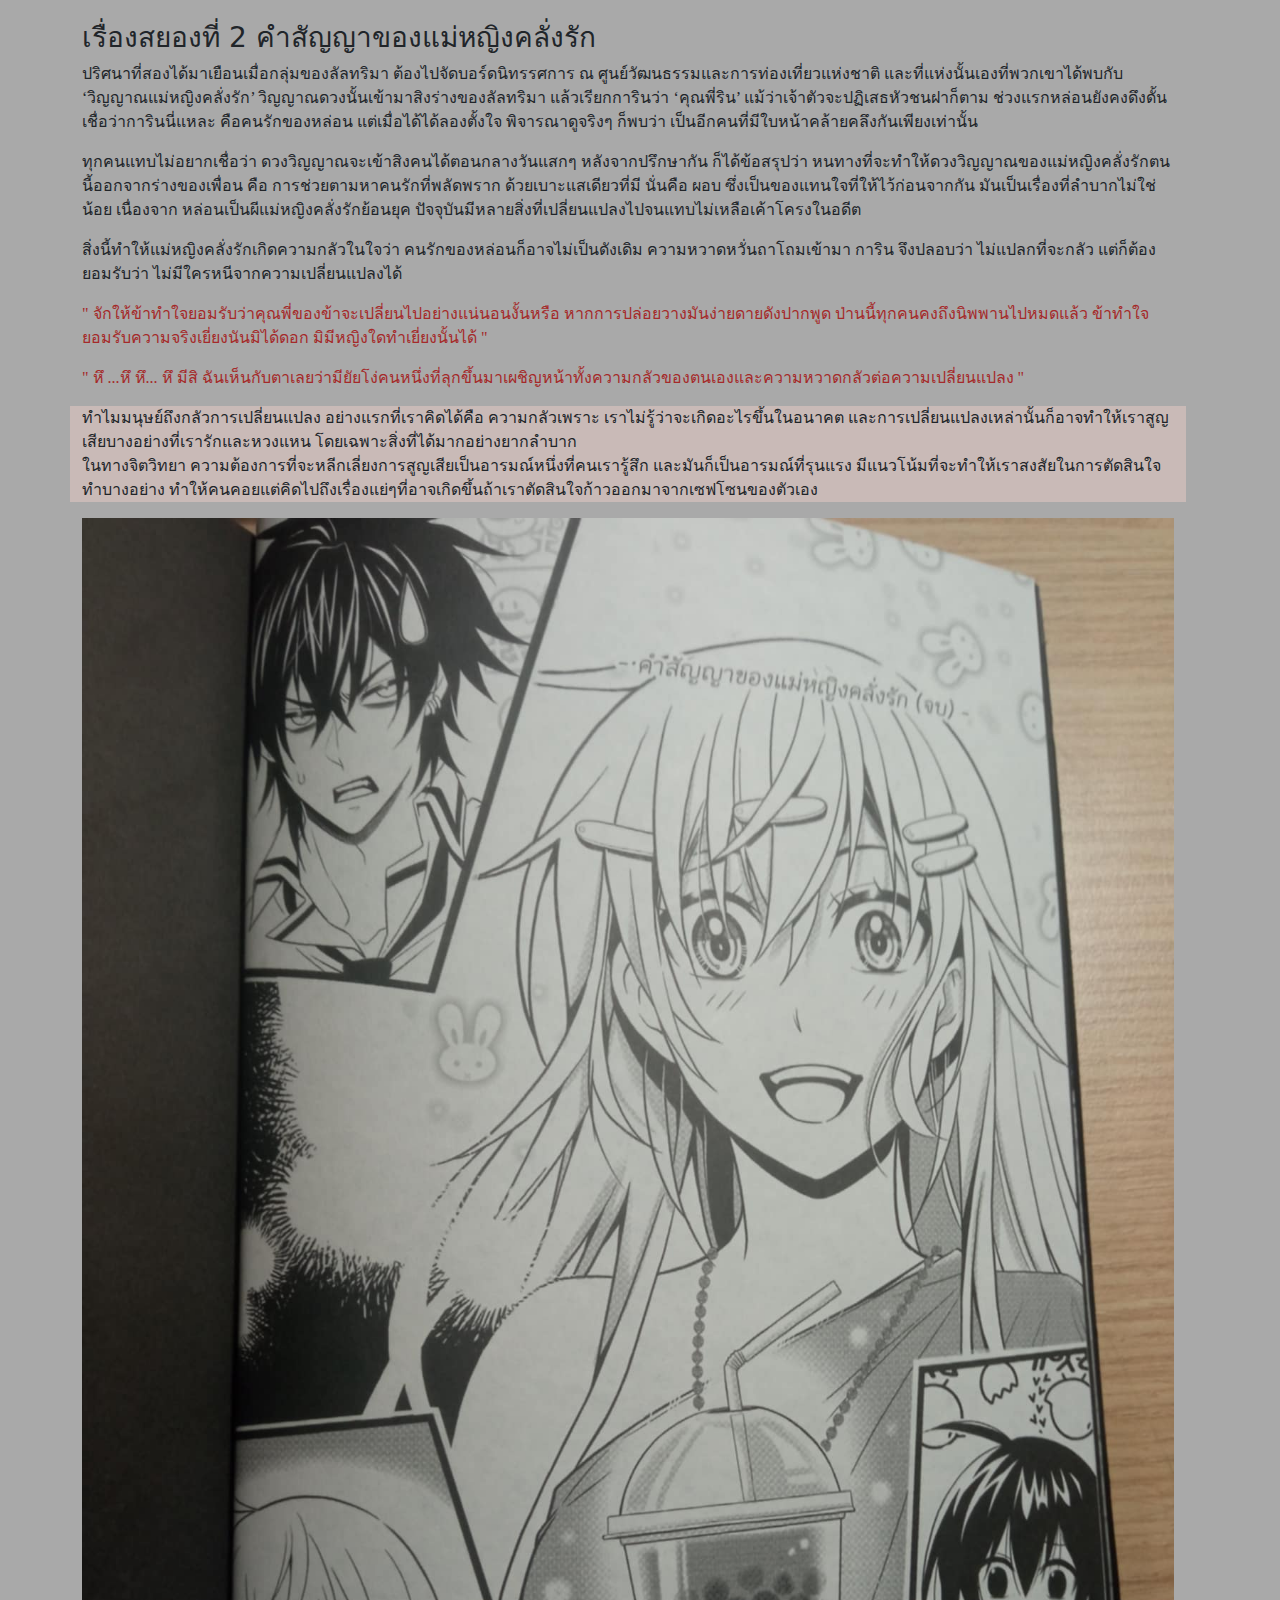
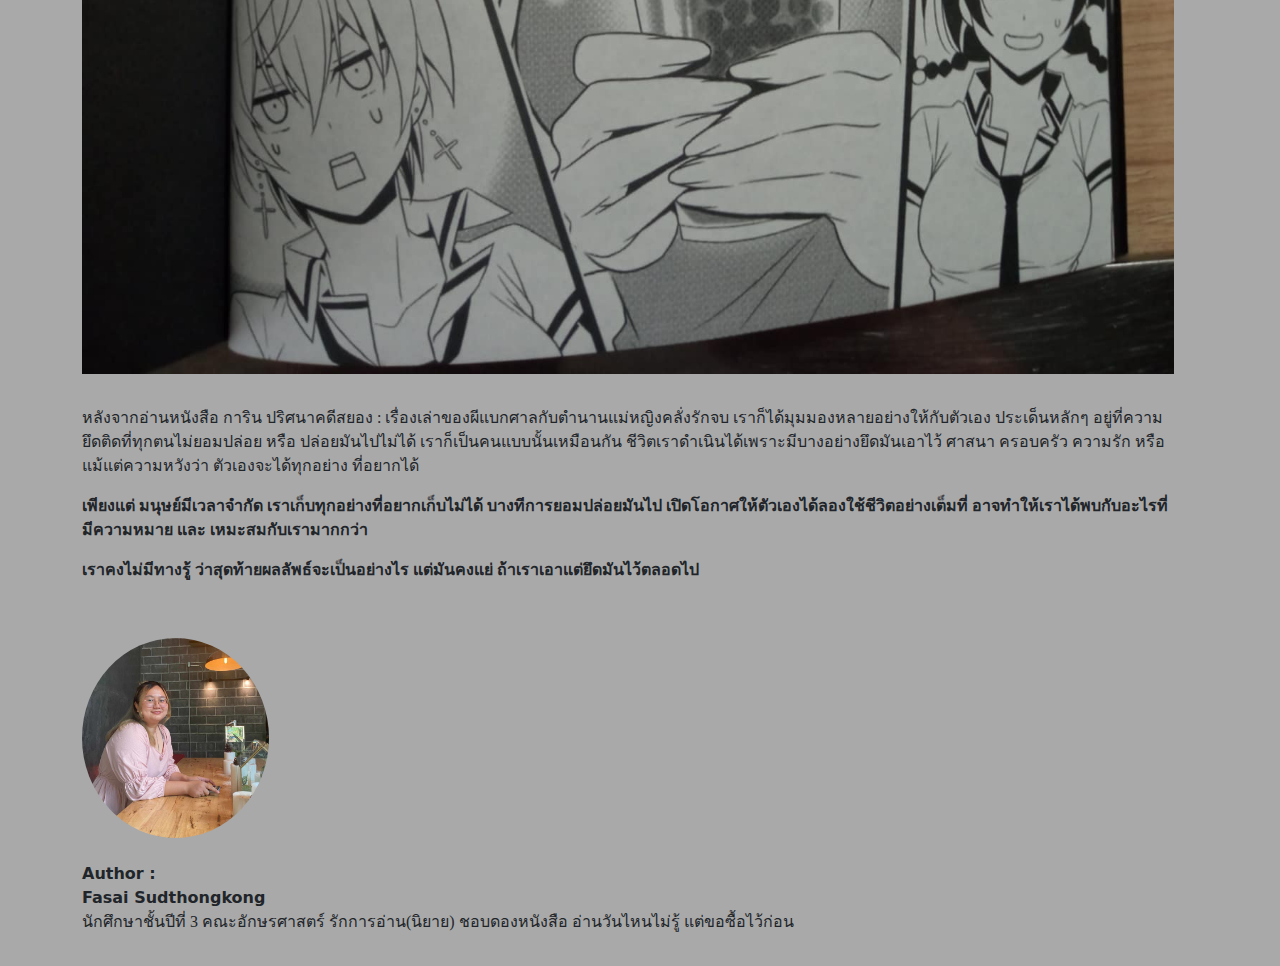
==== commit 5d36eda9: "version 5" ====
--- a/index.html
+++ b/index.html
@@ -4,7 +4,7 @@
     <meta charset="utf-8">
     <meta name="viewport" content="width=device-width, initial-scale=1">
     <title>แนะนำหนังสือ "การิน ปริศนาคดีสยอง" ดำดิ่งสู่ความลึกลับและอาถรรพ์</title>
-    <meta name="keyword" content="การิน ปริศนาคดีสยอง, ผีแบกศาล, ตำนานแม่หญิงคลั่งรัก,ความลึกลับและอาถรรพ์">
+    <meta name="keyword" content="การิน ปริศนาคดีสยอง, ผีแบกศาล, แม่หญิงคลั่งรัก,อาถรรพ์">
     <meta name="description" content=" หากคุณเป็นแฟนของ การิน ไม่ควรพลาด! เรื่องราวในเล่มนี้พาคุณดำดิ่งสู่โลกของความลึกลับที่เต็มไปด้วยอาถรรพ์และผีสางที่น่าขนลุก โดยเฉพาะเรื่องเล่าของผีแบกศาลและตำนานแม่หญิงคลั่งรักที่ผสมผสานความรักและความสยองอย่างลงตัว">
 
 
@@ -44,6 +44,33 @@
     </div>
     <!-- end row 2 -->
 
+     <!-- Button trigger modal -->
+<button type="button" class="btn btn-secondary" data-bs-toggle="modal" data-bs-target="#exampleModal">
+  ก่อนเข้าชมเนื้อหา
+</button>
+
+<!-- Modal -->
+<div class="modal fade" id="exampleModal" tabindex="-1" aria-labelledby="exampleModalLabel" aria-hidden="true">
+  <div class="modal-dialog">
+    <div class="modal-content">
+      <div class="modal-header">
+        <h1 class="modal-title fs-5" id="exampleModalLabel">ข้อควรรู้</h1>
+        <button type="button" class="btn-close" data-bs-dismiss="modal" aria-label="Close"></button>
+      </div>
+      <div class="modal-body">
+        <li>หนังสือเล่มนี้เหมาะสําหรับผู้อ่านที่มีอายุ 15 ปีขึ้นไป</li>
+         <li>มีการนำเสนอเนื้อหาบางส่วน</li>
+        
+      </div>
+      <div class="modal-footer">
+        <button type="button" class="btn btn-secondary" data-bs-dismiss="modal">Close</button>
+        
+      </div>
+    </div>
+  </div>
+</div>
+
+
      <!-- row 3 -->
      <div class="row">
       
@@ -63,17 +90,17 @@
         <h2>ทุกคน ล้วนมีบางอย่างที่ยึดติดเอาไว้ ทั้งในแบบที่เรารู้ตัว และไม่รู้ตัว</h2>
         <br>
         <br> <div class="p-3 mb-2 bg-secondary text-white"><li>การิน ปริศนาคดีสยอง  : เป็นนิยายเรื่องสั้นสัญชาติไทย แนวสืบสวน-สยองขวัญ   แต่งเนื้อเรื่องโดย อัยย์  จัดพิมพ์โดย พูนิก้า สำนักพิมพ์</li>
-          <br><li>นิยายเล่าถึงความสัมพันธ์ของการิน และ ลัทริมา ที่ทั้งคู่เหมือนจะแตกต่างกันอย่างสิ้นเชิง แต่กลับถูกผูกกันไว้ด้วยบางอย่าง ทำให้พวกเขาร่วมเผชิญกับเรื่องลี้ลับ  และต้องหาวิธีแก้ไข ก่อนที่จะกลายเป็นเหยื่อเสียเอง</li>
+          <br><li>นิยายเล่าถึงความสัมพันธ์ของการิน และ ลัทริมา ที่ทั้งคู่เหมือนจะแตกต่างกันอย่างสิ้นเชิง แต่กลับถูกผูกกันไว้ด้วยอะไรบางอย่าง ทำให้พวกเขาร่วมเผชิญกับอาถรรพ์ลี้ลับ  และต้องหาวิธีแก้ไข ก่อนที่จะกลายเป็นเหยื่อเสียเอง</li>
 
           </div>
         
     <!-- end row 4 -->
      <div class="row my-3 ">
       <p>เมื่อไม่กี่วันก่อน เราพยายามจัดกองหนังสือเพื่อหาที่วางหนังสือล็อตใหม่จากการไปเดินงานหนังสือ จนมาพบกับ "การิน ปริศนาคดีสยอง"เรื่องเล่าของผีแบกศาลกับตำนานแม่หญิงคลั่งรัก  ซึ่งเป็นนิยายเรื่องสั้นลำดับที่สี่จากชุด การิน ปริศนาคดีสยอง  </p>
-      <p>ถ้าฟังจากชื่อก็คงเดาได้ไม่ยากว่ามันเป็น หนังสือแนวเขย่าขวัญ ที่นำเสนอประสบการณ์สุดสยอง,ทิ้งปมปริศนา,บอกเล่าความโหดร้ายและความน่าสะพรึงของบางอย่าง แต่เดี๋ยวก่อน ในความมืดมิดนั้นก็ยังมีความมุ้งมิ้งที่คอยสร้างสมดุลให้กับเนื้อเรื่องอยู่ </p>
+      <p>ถ้าฟังจากชื่อก็คงเดาได้ไม่ยากว่ามันเป็น หนังสือแนวเขย่าขวัญ ที่นำเสนอประสบการณ์สุดสยอง,ทิ้งปมปริศนา,บอกเล่าความโหดร้ายและความน่าสะพรึงของอาถรรพ์ แต่เดี๋ยวก่อน ในความมืดมิดนั้นก็ยังมีความมุ้งมิ้งที่คอยสร้างสมดุลให้กับเนื้อเรื่องอยู่ </p>
       <p>การิน ถือเป็นหนึ่งในนิยายลูกรักที่เราเคยอินหนักมากในช่วงหนึ่ง และยังคงตราตรึงจนถึงทุกวันนี้ จุดเด่นอยู่ที่การนำเสนอเนื้อหา มันเหมือนกับการกินดาร์กช็อกโกแลต ช่วงแรกรสขมที่เข้มข้นจะเด่นชัดอยู่โพรงปาก มันอาจไม่น่าอภิรมย์สำหรับบางคน แต่หลังจากอยู่กับมันซักพัก เราจะพบความหวานที่ติดอยู่ปลายลิ้น </p>
       <p>ใช่ค่ะ นิยายรสสยองที่เจือกลิ่นของความรักแบบบางๆ </p>
-      <p>พระเอกของเรื่อง <strong>การิน</strong>…เด็กหนุ่มผู้คลั่งไคล้ศาสตร์อาถรรพ์ แต่ไร้ซึ่งสัมผัสในสิ่งที่เหนือธรรมชาติ เขาเป็นคนที่มีใบหน้าที่หล่อเหลา รูปร่างดี แถมด้วยฐานะลูกผู้อำนวยการโรงเรียน  แต่เพราะบุคลิกมือมน กับพฤติกรรมที่เอาแต่หมกหมุ่นอยู่กับเรื่องลี้ลับ จึงถูกมองว่าเป็นตัวประหลาด ทำให้เป็นที่รังเกียจของสังคม แม้จะฟังดูโดดเดี่ยว แต่เขาไม่สนใจหรอก เขายึดมั่นในอุดมการณ์ของตัวเอง และเขาจะทำทุกวิถีทางเพื่อให้ได้ในสิ่งที่เขาต้องการ ขนาดพ่อยังห้ามเขาไม่ได้ วันหนึ่งที่เขากำลังเบื่อหน่ายกับชีวิตแสนธรรมดา <strong>ลัลทริมา</strong> นางเอกของเรื่อง ก็ย้ายเข้ามาในโรงเรียน เธอเป็นเด็กสาวหน้าตาน่ารัก ยิ้มสวย มีจิตใจบริสุทธิ์ อ่อนโยน เป็นมิตรกับผู้อื่น ชอบช่วยเหลือคน นิยามของคำว่า แม่พระตัวจริง แต่คนในโรงเรียนกลับเรียกเธอว่า ยัยแม่มด  เพราะเธอเป็นผู้มีญาณอาถรรพ์ ที่คอยดึงดูดและกระตุ้นให้เกิดเรื่องร้ายๆ เธอเกลียดชังมันและพยายามมีชีวิตที่ปกติสุข แต่ทุกอย่างจบสิ้น เมื่อการินรับรู้ถึงความพิเศษนี้ </p>
+      <p>พระเอกของเรื่อง <strong>การิน</strong>…เด็กหนุ่มผู้คลั่งไคล้ศาสตร์อาถรรพ์ แต่ไร้ซึ่งสัมผัสในสิ่งที่เหนือธรรมชาติ เขาเป็นคนที่มีใบหน้าที่หล่อเหลา รูปร่างดี แถมด้วยฐานะลูกผู้อำนวยการโรงเรียน  แต่เพราะบุคลิกมือมน กับพฤติกรรมที่เอาแต่หมกหมุ่นอยู่กับเรื่องลี้ลับ จึงถูกมองว่าเป็นตัวประหลาด ทำให้เป็นที่รังเกียจของสังคม แม้จะฟังดูโดดเดี่ยว แต่เขาไม่สนใจหรอก เขายึดมั่นในอุดมการณ์ของตัวเอง และเขาจะทำทุกวิถีทางเพื่อให้ได้ในสิ่งที่เขาต้องการ แม้แต่พ่อก็ขวางเขาไม่ได้ วันหนึ่งที่เขากำลังเบื่อหน่ายกับชีวิตแสนธรรมดา <strong>ลัลทริมา</strong> นางเอกของเรื่อง ก็ย้ายเข้ามาในโรงเรียน เธอเป็นเด็กสาวหน้าตาน่ารัก ยิ้มสวย มีจิตใจบริสุทธิ์ อ่อนโยน เป็นมิตรกับผู้อื่น ชอบช่วยเหลือคน นิยามของคำว่า แม่พระตัวจริง แต่คนในโรงเรียนกลับเรียกเธอว่า ยัยแม่มด  เพราะเธอเป็นผู้มีญาณอาถรรพ์ ที่คอยดึงดูดและกระตุ้นให้เกิดเรื่องร้ายๆ เธอเกลียดชังมันและพยายามมีชีวิตที่ปกติสุข แต่ทุกอย่างก็จบสิ้น เมื่อการินรับรู้ถึงความพิเศษนี้ </p>
       <p style="color: rebeccapurple;"> <strong>ครั้งนี้ เขาและเธอ ต้องมาพัวพันกับเรื่องราวของปริศนาความสยองของ "เหล่าผู้หลงทาง" ที่ไม่อาจหลุดพ้นจากสิ่งที่ยึดติดไว้ได้ ทั้งที่บ่วงนั้น ก็เป็นสิ่งที่พวกเขาสร้างมันขึ้นมาเอง!!! </strong> </p>
     </div>
      <!-- end row 4 -->
@@ -115,6 +142,7 @@
       <br>
     <!-- end row 5 -->
 <br>
+ิ<br>
     <!-- row 6 -->
     <div class="row my-3  ">
       
@@ -126,12 +154,14 @@
     <!-- row 7 -->
     <div class="row my-3 ">
       <h3><str>เรื่องสยองที่ 1 เรื่องเล่าของผีแบกศาล</str></h3>
-      <p>เสียงเล่าลือกล่าวขานถึงผีแบกศาลชุดแดงแพร่ลามไปทั่วโรงเรียนนิศาพาณิชย์ทุกคนต่างมุ่งความสนใจไปที่ ‘ศาลเก่าที่ผุดขึ้นมาหลังโรงเรียน’ </p>
+      <p>เสียงเล่าลือกล่าวขานถึงผีแบกศาลชุดแดงแพร่ลามไปทั่วโรงเรียนนิศาพาณิชย์ ทุกคนต่างมุ่งความสนใจไปที่ ‘ศาลเก่าที่ผุดขึ้นมาหลังโรงเรียน’ </p>
       <p style="color: brown;"> " การตั้งศาล มีทั้งเพื่ออัญเชิญสิ่งศักดิ์สิทธิ์มาอารักษ์พื้นที่ กันไม่ให้เหล่าผีตายโหงอาละวาด หรือแม้แต่สะกดบางอย่างเอาไว้ "</p>
-      <p>เรื่องเล่ายิ่งขยายวงกว้างเมื่อเกิดเหตุประหลาดกับผู้ที่กล้าลบหลู่ รองผู้อำนวยการตกเป็นเหยื่อเซ่นคำสาปผีแบกศาล ราวกับเป็นคำเตือนว่าห้ามเข้าไปยังเขตหวงห้าม และคนที่ตกเป็นผู้สงสัย ว่าเป็นสาเหตุในเหตุการณ์ครั้งนี้ ย่อมหนีไม่พ้นลัลทริมา แม่มดประจำโรงเรียน</p>
-      <p>เพื่อพิสูจน์ว่า ข้อกล่าวหานั้นไม่เป็นความจริง เธอกับเพื่อนๆ จึงตัดสินใจไขปมปริศนา ของผีแบกศาล จนจับได้ว่าลุงภารโรงที่เพิ่งเข้ามา เป็นคนกุข่าวเลือเรื่องผีแบกศาลขึ้นมา แต่เขาจะทำแบบนั้นไปทำไม ขณะที่ทุกคนกำลังสับสน การินก็เข้ามาเปิงโปง ว่าแท้จริงแล้วลุงคนนี้  คือฆาตรกรต่อเนื่อง แถมยังเป็นโรคจิตอีกด้วย สาเหตุที่เขาสร้างข่าวลือ ผีแบกศาล ก็เพื่อกันทุกคนออกไป จากนั้นจึงเข้ามาทำลายหลักฐานที่ซ่อนไว้เมื่อสิบปีก่อน  นั่นคือบรรดาศพของเด็กๆที่น่าสงสาร  </p>
-      <p>เมื่อความจริงถูกเฉลย เขาก็ไม่ได้มีท่าทีหวาดกลัวแต่อย่างไร กลับภูมิใจในความฉลาดของตนเองด้วยซ้ำ  ที่เป็นแบบนั้น ก็เพราะความมั่นใจในการก่อคดีมาหลายต่อหลายครั้ง แต่ก็ไม่เคยถูกจับได้ซักครั้ง  ตำรวจค้นหาไปทั่วป่าแต่ก็ไม่พบแม้แต่ศพหรืออาวุธสังหาร ทั้งที่ความจริงมันก็ปรากฏอยู่ตรงหน้าอย่างทนโท่ ฆาตรใช้ผ้าสามสี เป็นอาวุธสังหาร เมื่อรัดคอเหยื่อเสร็จก็เอาผ้าไปผูกไว้ที่เดิม ส่วนศพก็ฝังเอาไว้ใต้ศาล แล้วเอาตุ๊กตามาวางกลบเกลื่อน </p>
-      <p style="background-color:rgba(205, 188, 185, 0.868);"> ตอนที่เราอ่านมาถึงฉากนี้ ก็ตกใจมากเหมือนกัน ใครจะคิดว่าจะมีคนกล้าใช้ผ้าสามสีเป็นอาวุธสังหาร แล้วยังไปเอามาจากศาลอีก ปฎิเสธไม่ได้เลยว่าความเชื่อบางอย่างก็ฝังแน่นจนกลายเป็นความงมงาย มันทำให้เรากลายเป็นคนไม่มีเหตุผล เอาแต่ยึดติดอยู่กับสิ่งเดิม ๆ  มองข้ามบางอย่าง จนทำสิ่งผิดพลาด แต่เราก็ยังคงบอกให้ตัวเองเชื่อสิ่งเหล่านั้น เพียงเพราะมันเป็นสิ่งที่ถูกถ่ายทอดมาจากคนรุ่นก่อน <br></div>
+      <p>กล่าวกันว่า เมื่อสิบกว่าปีก่อน พื้นที่หลังโรงเรียนตรงนี้เคยเป็นป่าที่พวกเด็กๆชอบมาเล่นซ่อนแอบกัน แต่แล้ววันหนึ่งก็มีเด็กหายไป ชาวบ้านพยายามช่วยกันตามหา แต่ก็ไม่มีใครพบแม้กระทั่งศพ ภายหลังจำนวนเด็กหายก็เพิ่มมากขึ้น และบางคนยังเห็นผีชุดแดงออกอาละวาด ชาวบ้านจึงตัดสินจตั้งศาลขึ้นมาเพื่อบูชาผีตนนั้น มันจึงสงบลง แต่ไม่นานศาลก็หายไป คนเชื่อกันว่าผีแบกศาลไปซ่อนเพราะไม่อยากให้ใครมาวุ่นวาย จนเมื่อไม่นานมานี้มีคนมาเจอมันเข้านี่แหละ</p>
+      <p>เรื่องเล่ายิ่งขยายวงกว้างเมื่อเกิดเหตุประหลาดกับผู้ที่กล้าลบหลู่ รองผู้อำนวยการตกเป็นเหยื่อเซ่นคำสาปผีแบกศาล ราวกับเป็นคำเตือนว่าห้ามเข้าไปยังเขตหวงห้าม และผู้ต้องสงสัย ว่าเป็นสาเหตุในเหตุการณ์ครั้งนี้ ย่อมหนีไม่พ้นลัลทริมา แม่มดประจำโรงเรียน</p>
+      <p>ต่อให้ไม่มีหลักฐาน แต่ข่าวลือด้านลบของลัลทริมาก็รุนแรงเสมอเมื่อมีเหตุการณ์ประหลาดๆเกิดขึ้นในโรงเรียน หลายคนก็พร้อมจะเชื่อว่า สิ่งที่เกิดขึ้นในตอนนี้ต้องเกี่ยวข้องกับเธอไม่มากก็น้อย อีกด้านหนึ่งลัลทริมา กลับสงสัยว่านี่อาจจะเป็นการเล่นสนุกของการิน เธอจึงถามเตามตรง ขณะที่กำลังโต้เถียงกันอยู่นั่น ญาณอาถรรพ์ของเธอก็สัมผัสได้ถึงอะไรบางอย่าง สิ่งนั้นพยายามจะสื่อสารกับเธอ เป็นที่แน่ชัดแล้วว่า นี่ไม่ใช่ฝีมือของการิน แต่อาจจะเป็นตัวเธอเอง</p>
+      <p>เพื่อพิสูจน์ว่า สมมติฐานนั้นไม่เป็นความจริง เธอกับเพื่อนๆ จึงตัดสินใจไขปริศนาของผีแบกศาล กลุ่มของลัลทริมาแอบเข้ามาในโรงเรียนนิศาพาณิชย์กลางดึก พวกเธอเดินไปยังสถานที่ ซึ่งเป็นต้นตอของข่าวลือ แล้วก็พบว่ามีผีชุดแดงออกมาหลอกจริงๆ ทุกคนเกือบจะเชื่อไปแล้ว ถ้าไม่เป็นเพราะญาณอาถรรพ์ของลัลทริมาไม่มีปฏิกิริยากับผีตนนั่นเลย ผีตัวปลอมจึงถูกจับได้ ขณะที่ทุกคนคิดว่า ไขปริศนาได้กระจ่างเรียบร้อยแล้ว </p>
+      <p>ญาณอาถรรพ์ก็สัมผัสได้ถึงอะไรบางอย่าง น้ำเสียงเย็นเยือกดังขึ้นในโสตประสาทของลัลทริมา มันเป็นเสียงของบรรดาเด็กน้อยที่ต้องการเตือนผู้บุกรุกทั้งหลาย ให้ออกไปจากพื้นที่ตรงนี้ ใบหน้าของลัลทริมายิ่งซีดเซียว เมื่อเธอหันไปเห็นร่างผอมในชุดแดงขาดรุ่งริ่ง กำลังจ้องมองมาทางพวกเธอด้วยความอาฆาต  พร้อมตะโกนออกมาอย่างดุดันว่า <strong> “ ออกไป ! ” </strong>   </p>
+      
       
         <img src="images/06.jpg" alt="alt="width="800" height="1200" class="img-fluid">
       
@@ -152,31 +182,27 @@
 <div class="row my-3 ">
   <h3><str>เรื่องสยองที่ 2 คำสัญญาของแม่หญิงคลั่งรัก </str></h3>
   <p>ปริศนาที่สองได้มาเยือนเมื่อกลุ่มของลัลทริมา ต้องไปจัดบอร์ดนิทรรศการ ณ  ศูนย์วัฒนธรรมและการท่องเที่ยวแห่งชาติ และที่แห่งนั้นเองที่พวกเขาได้พบกับ ‘วิญญาณแม่หญิงคลั่งรัก’  วิญญาณดวงนั้นเข้ามาสิงร่างของลัลทริมา แล้วเรียกการินว่า ‘คุณพี่ริน’ แม้ว่าเจ้าตัวจะปฏิเสธหัวชนฝาก็ตาม ช่วงแรกหล่อนยังคงดึงดั้น เชื่อว่าการินนี่แหละ คือคนรักของหล่อน แต่เมื่อได้ได้ลองตั้งใจ พิจารณาดูจริงๆ ก็พบว่า เป็นอีกคนที่มีใบหน้าคล้ายคลึงกันเพียงเท่านั้น </p>
-  <p>ทุกคนแทบไม่อยากเชื่อว่า ดวงวิญญาณจะเข้าสิงคนได้ตอนกลางวันแสกๆ หลังจากปรึกษากัน ก็ได้ข้อสรุปว่า หนทางที่จะให้หล่อนออกจากร่างของเพื่อน คือ การช่วยตามหาคนรักที่พลัดพราก ด้วย  ผอบ ซึ่งเป็นของแทนใจ ที่ให้ไว้ก่อนจากกัน เป็นเบาะแสเดียวที่มี มันเป็นเรื่องที่ลำบากไม่ใช่น้อย เนื่องจาก หล่อนเป็นผีต่างยุค มีหลายอย่างที่เปลี่ยนแปลงไปจนแทบไม่เหลือเค้าโครงในอดีต </p>
-  <p>สิ่งนี้ทำให้เกิดกลัวในใจว่า คุณพี่รินก็อาจไม่เป็นดังเดิม  ความหวาดหวั่นถาโถมเข้ามา การิน จึงปลอบว่า ไม่แปลกที่จะกลัว แต่ก็ต้องยอมรับว่า ไม่มีใครหนีจากความเปลี่ยนแปลงได้</p>
+  <p>ทุกคนแทบไม่อยากเชื่อว่า ดวงวิญญาณจะเข้าสิงคนได้ตอนกลางวันแสกๆ หลังจากปรึกษากัน ก็ได้ข้อสรุปว่า หนทางที่จะทำให้ดวงวิญญาณของแม่หญิงคลั่งรักตนนี้ออกจากร่างของเพื่อน คือ การช่วยตามหาคนรักที่พลัดพราก ด้วยเบาะแสเดียวที่มี นั่นคือ ผอบ ซึ่งเป็นของแทนใจที่ให้ไว้ก่อนจากกัน มันเป็นเรื่องที่ลำบากไม่ใช่น้อย เนื่องจาก หล่อนเป็นผีแม่หญิงคลั่งรักย้อนยุค ปัจจุบันมีหลายสิ่งที่เปลี่ยนแปลงไปจนแทบไม่เหลือเค้าโครงในอดีต </p>
+  <p>สิ่งนี้ทำให้แม่หญิงคลั่งรักเกิดความกลัวในใจว่า คนรักของหล่อนก็อาจไม่เป็นดังเดิม  ความหวาดหวั่นถาโถมเข้ามา การิน จึงปลอบว่า ไม่แปลกที่จะกลัว แต่ก็ต้องยอมรับว่า ไม่มีใครหนีจากความเปลี่ยนแปลงได้</p>
   <p style="color: brown;"> " จักให้ข้าทำใจยอมรับว่าคุณพี่ของข้าจะเปลี่ยนไปอย่างแน่นอนงั้นหรือ หากการปล่อยวางมันง่ายดายดังปากพูด ป่านนี้ทุกคนคงถึงนิพพานไปหมดแล้ว ข้าทำใจยอมรับความจริงเยี่ยงนันมิได้ดอก มิมีหญิงใดทำเยี่ยงนั้นได้ "</p>
   <p style="color: brown; "> " หึ ...หึ หึ... หึ มีสิ ฉันเห็นกับตาเลยว่ามียัยโง่คนหนึ่งที่ลุกขึ้นมาเผชิญหน้าทั้งความกลัวของตนเองและความหวาดกลัวต่อความเปลี่ยนแปลง "</p> <br>
-  <p style="background-color:rgba(205, 188, 185, 0.868);">ทำไมมนุษย์ถึงกลัวการเปลี่ยนแปลง อย่างแรกที่เราคิดได้คือ ความกลัวเพราะไม่รู้ว่าจะเกิดอะไรขึ้นในอนาคต และการเปลี่ยนแปลงก็อาจทำให้เราสูญเสียบางอย่างที่เรายึดมั่น โดยเฉพาะสิ่งที่ได้มากอย่างยากลำบาก
+  <p style="background-color:rgba(205, 188, 185, 0.868);">ทำไมมนุษย์ถึงกลัวการเปลี่ยนแปลง อย่างแรกที่เราคิดได้คือ ความกลัวเพราะ เราไม่รู้ว่าจะเกิดอะไรขึ้นในอนาคต และการเปลี่ยนแปลงเหล่านั้นก็อาจทำให้เราสูญเสียบางอย่างที่เรารักและหวงแหน โดยเฉพาะสิ่งที่ได้มากอย่างยากลำบาก
   <br>ในทางจิตวิทยา ความต้องการที่จะหลีกเลี่ยงการสูญเสียเป็นอารมณ์หนึ่งที่คนเรารู้สึก และมันก็เป็นอารมณ์ที่รุนแรง มีแนวโน้มที่จะทำให้เราสงสัยในการตัดสินใจทำบางอย่าง ทำให้คนคอยแต่คิดไปถึงเรื่องแย่ๆที่อาจเกิดขึ้นถ้าเราตัดสินใจก้าวออกมาจากเซฟโซนของตัวเอง
     </p>
    <br>
-  
-  <img src="images/10.jpg" alt="width=800" height="1200" class="img-fluid">
-  <br>
-  <br><br>
-
+   <br>
 
   <img src="images/12.jpg" alt="width=800" height="1200" class="img-fluid">
 </div>
 
 <!-- end row 9 -->
-
+<br>
 <!-- row 10 -->
 <br>
 
 <div class="row my-3 ">
   <p>หลังจากอ่านหนังสือ การิน ปริศนาคดีสยอง : เรื่องเล่าของผีแบกศาลกับตำนานแม่หญิงคลั่งรักจบ เราก็ได้มุมมองหลายอย่างให้กับตัวเอง ประเด็นหลักๆ อยู่ที่ความยึดติดที่ทุกตนไม่ยอมปล่อย หรือ ปล่อยมันไปไม่ได้ เราก็เป็นคนแบบนั้นเหมือนกัน ชีวิตเราดำเนินได้เพราะมีบางอย่างยึดมันเอาไว้ ศาสนา ครอบครัว ความรัก หรือแม้แต่ความหวังว่า ตัวเองจะได้ทุกอย่าง ที่อยากได้ </p>
-  <strong><p>เพียงแต่ มนุษย์มีเวลาจำกัด เราเก็บทุกอย่างที่อยากเก็บไม่ได้ บางทีการยอมปล่อยมันไป เปิดโอกาศให้ตัวเองได้ลองใช้ชีวิตอย่างเต็มที่ อาจทำให้เราได้พบกับอะไรที่มีความหมาย และเหมะสมกับเรามากกว่า </p>
+  <strong><p>เพียงแต่ มนุษย์มีเวลาจำกัด เราเก็บทุกอย่างที่อยากเก็บไม่ได้ บางทีการยอมปล่อยมันไป เปิดโอกาศให้ตัวเองได้ลองใช้ชีวิตอย่างเต็มที่ อาจทำให้เราได้พบกับอะไรที่มีความหมาย และ เหมะสมกับเรามากกว่า </p>
   <p>เราคงไม่มีทางรู้ ว่าสุดท้ายผลลัพธ์จะเป็นอย่างไร แต่มันคงแย่ ถ้าเราเอาแต่ยึดมันไว้ตลอดไป </p></strong>
 </div>
 
@@ -209,7 +235,7 @@
  <div class="row">
   <div class="col-md-12">
     <strong>Fasai Sudthongkong </strong>
-    <p> นักศึกษาชั้นปีที่ 3 คณะอักษรศาสตร์ รักการอ่าน(นิยาย) ชอบดองหนังสือ อ่านวันไหนไม่รู้ แต่ซื้อไว้ก่อนมันอุ่นใจ  </p>
+    <p> นักศึกษาชั้นปีที่ 3 คณะอักษรศาสตร์ รักการอ่าน(นิยาย) ชอบดองหนังสือ อ่านวันไหนไม่รู้ แต่ขอซื้อไว้ก่อน  </p>
   </div>
 
 </div>
